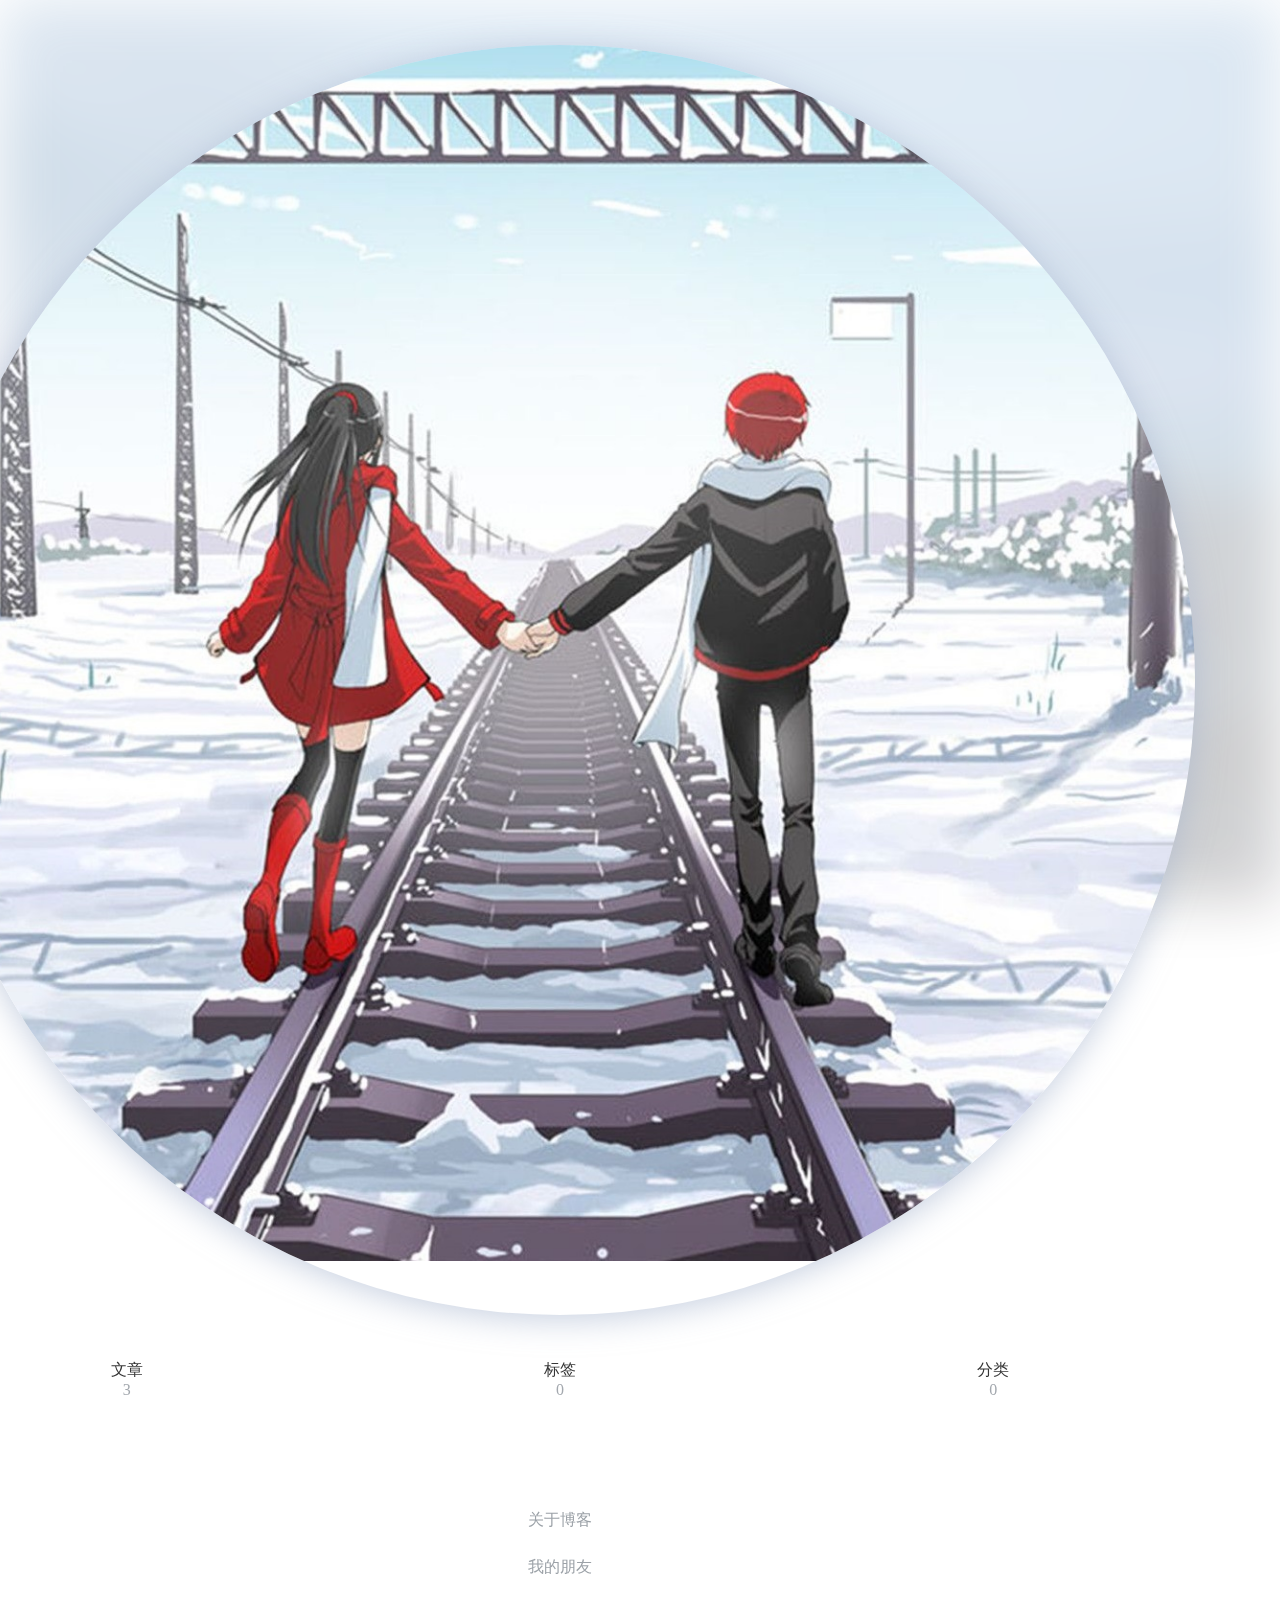
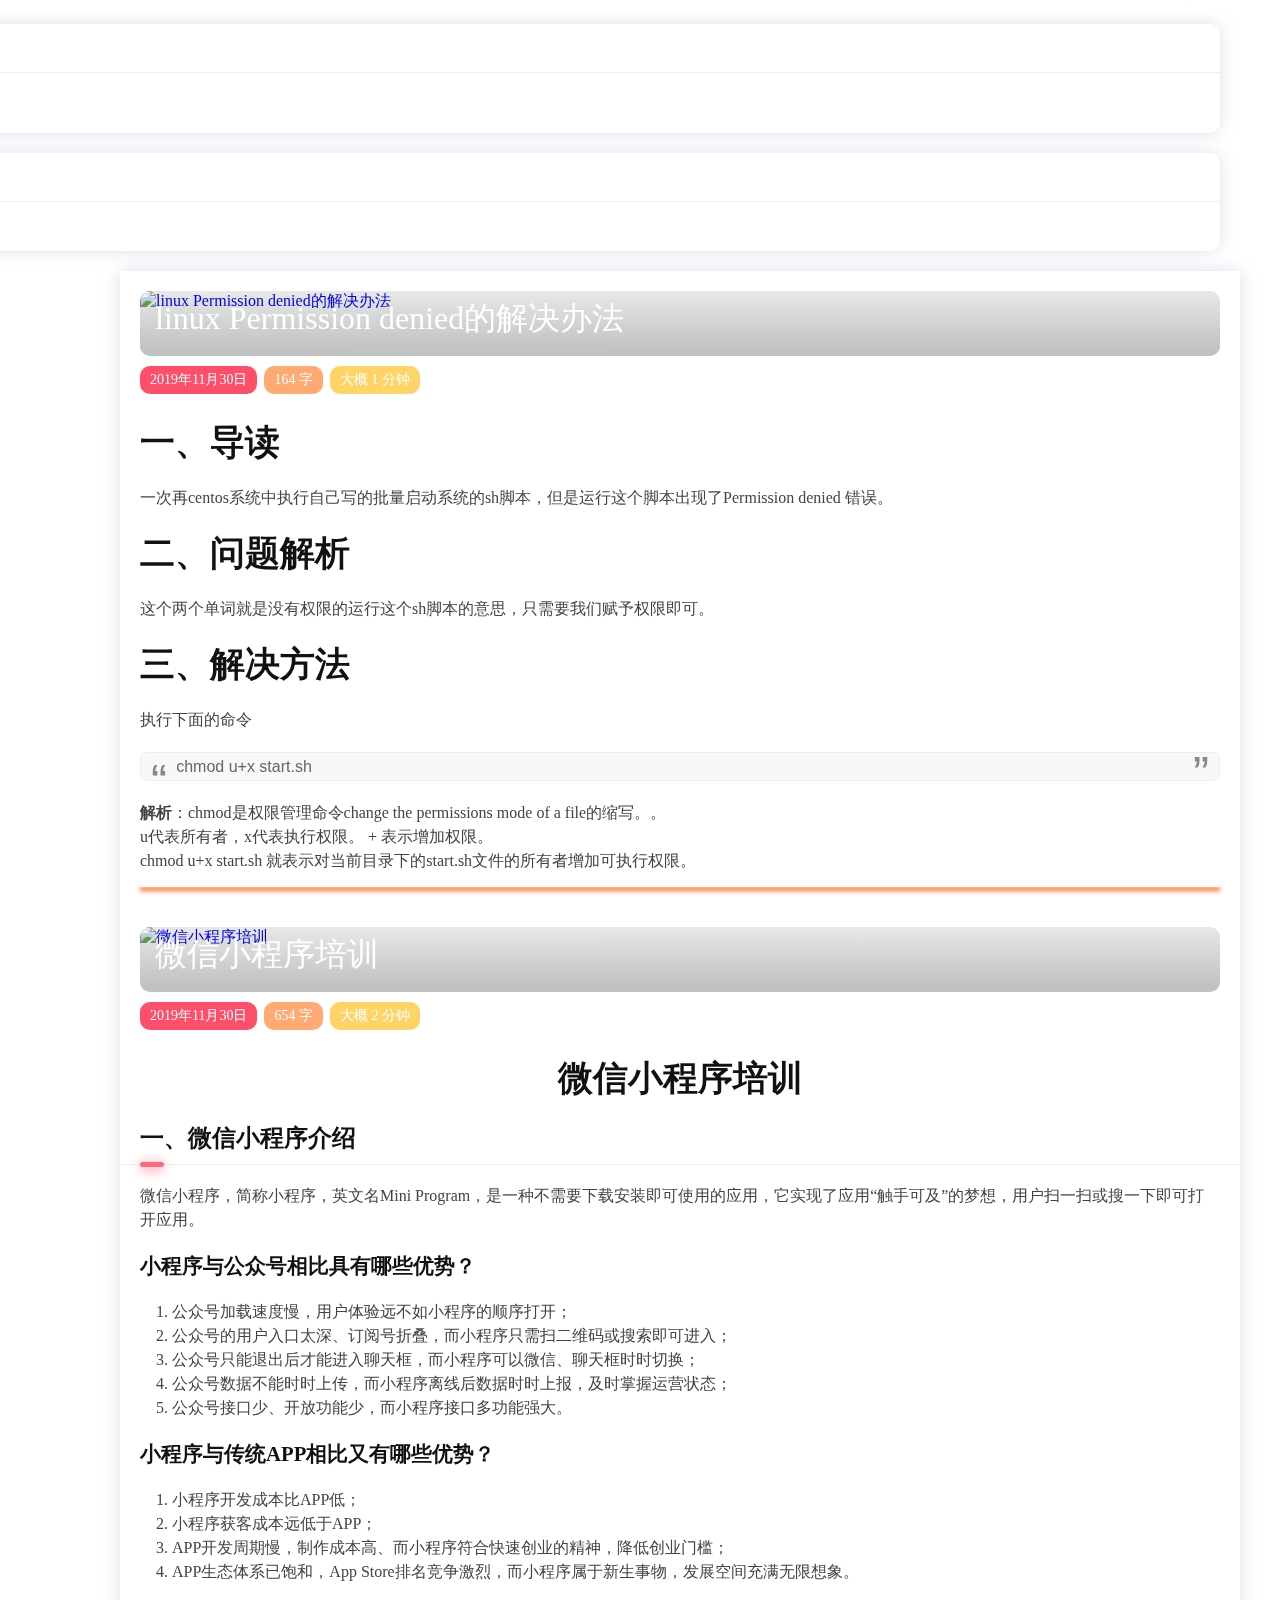
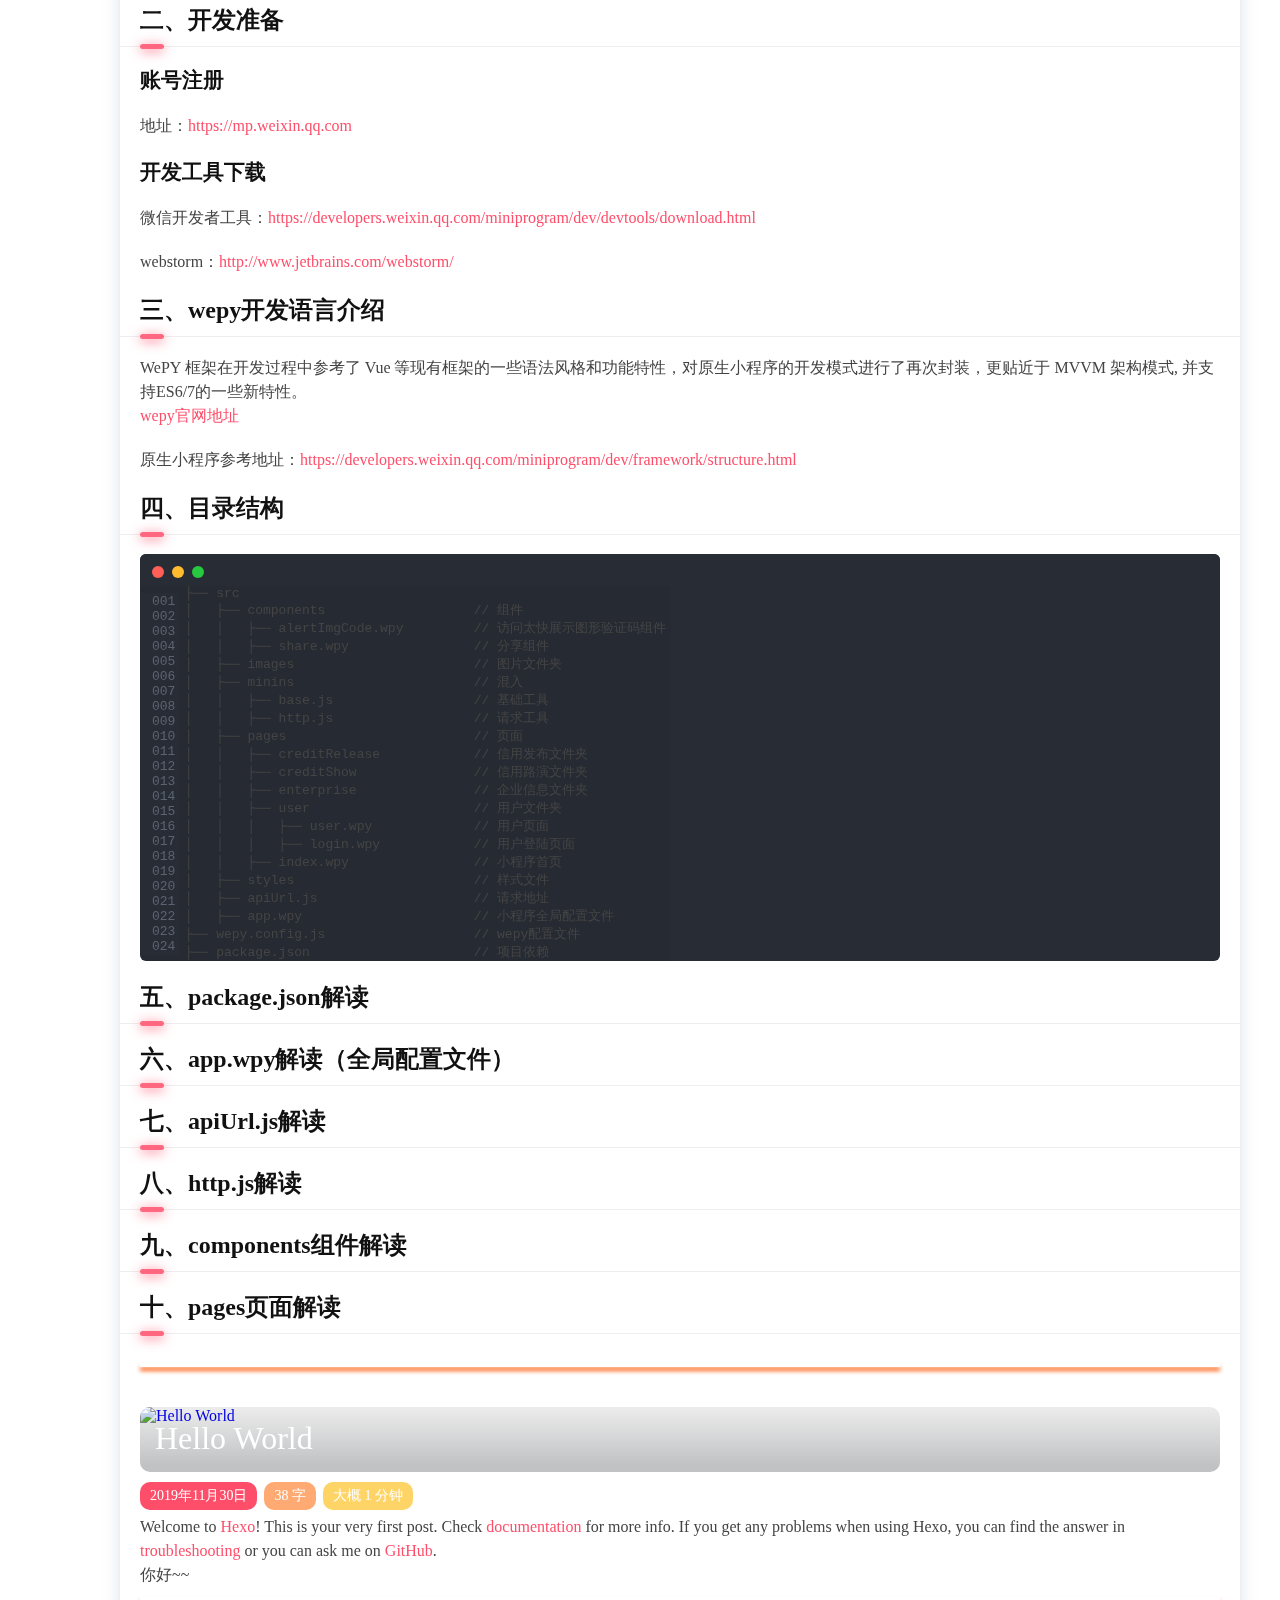
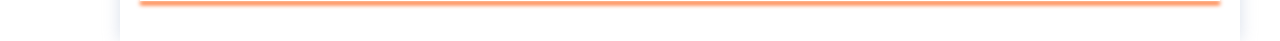
==== index.html @ ffbb91be "Site updated: 2019-11-30 23:07:39" ====
<!DOCTYPE html>
<html>

<head>
  
  <title>fds的博客~~</title>
  <meta charset="UTF-8">
  <meta name="description" content="">
  <meta name="viewport" content="width=device-width, initial-scale=1, maximum-scale=1">
  
  

    <!-- Site Verification -->
    <meta name="baidu-site-verification" content="sCTYaRmzzi" />


  <link rel="shortcut icon" href="/images/logo.png" type="image/png" />
  <meta property="og:type" content="website">
<meta property="og:title" content="fds的博客~~">
<meta property="og:url" content="https:&#x2F;&#x2F;fds520.gitee.io&#x2F;index.html">
<meta property="og:site_name" content="fds的博客~~">
<meta property="og:locale" content="zh-CN">
<meta name="twitter:card" content="summary">
  <link rel="stylesheet" href="https://cdn.jsdelivr.net/npm/mdui@0.4.3/dist/css/mdui.min.css">
  <link rel="stylesheet" href="https://cdn.jsdelivr.net/npm/highlight.js@9.15.8/styles/atom-one-dark.css">
   
    <link rel="stylesheet" href="https://cdn.jsdelivr.net/gh/fancyapps/fancybox@3.5.7/dist/jquery.fancybox.min.css" />
  
  
  <link rel="stylesheet" href="//at.alicdn.com/t/font_1038733_0xvrvpg9c0r.css">
  <link rel="stylesheet" href="/css/style.css?v=1575126457027">
</head>

<body class="mdui-drawer-body-left">
  
  <div id="nexmoe-background">
    <div class="nexmoe-bg" style="background-image: url(/images/demo.jpg)"></div>
    <div class="mdui-appbar mdui-shadow-0">
      <div class="mdui-toolbar">
        <a mdui-drawer="{target: '#drawer', swipe: true}" title="menu" class="mdui-btn mdui-btn-icon"><i class="mdui-icon material-icons">menu</i></a>
        <div class="mdui-toolbar-spacer"></div>
        <!--<a href="javascript:;" target="_blank" rel="noopener" class="mdui-btn mdui-btn-icon"><i class="mdui-icon material-icons">search</i></a>-->
        <a href="/" title="fds的博客~~" class="mdui-btn mdui-btn-icon"><img src="/images/avatar.jpg"></a>
       </div>
    </div>
  </div>
  <div id="nexmoe-header">
      <div class="nexmoe-drawer mdui-drawer" id="drawer">
    <div class="nexmoe-avatar mdui-ripple">
        <a href="/" title="fds的博客~~">
            <img src="/images/avatar.jpg" alt="fds的博客~~">
        </a>
    </div>
    <div class="nexmoe-count">
        <div><span>文章</span>3</div>
        <div><span>标签</span>0</div>
        <div><span>分类</span>0</div>
    </div>
    <ul class="nexmoe-list mdui-list" mdui-collapse="{accordion: true}">
        
        <a class="nexmoe-list-item mdui-list-item mdui-ripple" href="/" title="回到首页">
            <i class="mdui-list-item-icon nexmoefont icon-home"></i>
            <div class="mdui-list-item-content">
                回到首页
            </div>
        </a>
        
        <a class="nexmoe-list-item mdui-list-item mdui-ripple" href="/about.html" title="关于博客">
            <i class="mdui-list-item-icon nexmoefont icon-info-circle"></i>
            <div class="mdui-list-item-content">
                关于博客
            </div>
        </a>
        
        <a class="nexmoe-list-item mdui-list-item mdui-ripple" href="/PY.html" title="我的朋友">
            <i class="mdui-list-item-icon nexmoefont icon-unorderedlist"></i>
            <div class="mdui-list-item-content">
                我的朋友
            </div>
        </a>
        
    </ul>
    <aside id="nexmoe-sidebar">
  
  <div class="nexmoe-widget-wrap">
    <h3 class="nexmoe-widget-title">社交按钮</h3>
    <div class="nexmoe-widget nexmoe-social">
        <a class="mdui-ripple" href="https://space.bilibili.com/20238211" target="_blank" mdui-tooltip="{content: '哔哩哔哩'}" style="color: rgb(231, 106, 141);background-color: rgba(231, 106, 141, .15);">
            <i class="nexmoefont icon-bilibili"></i>
        </a><a class="mdui-ripple" href="https://github.com/fds520/" target="_blank" mdui-tooltip="{content: 'GitHub'}" style="color: rgb(25, 23, 23);background-color: rgba(25, 23, 23, .15);">
            <i class="nexmoefont icon-github"></i>
        </a>
    </div>
</div>
  
  

  
  
  
  
  <div class="nexmoe-widget-wrap">
    <h3 class="nexmoe-widget-title">文章归档</h3>
    <div class="nexmoe-widget">
      <ul class="archive-list"><li class="archive-list-item"><a class="archive-list-link" href="/archives/2019/11/">十一月 2019</a></li></ul>
    </div>
  </div>


  
</aside>
    <!--<div class="nexmoe-copyright">
        &copy; 2019 fds的博客~~
        Powered by <a href="http://hexo.io/" target="_blank">Hexo</a>
        & <a href="https://nexmoe.com/hexo-theme-nexmoe.html" target="_blank">Nexmoe</a>
    </div>-->
</div><!-- .nexmoe-drawer -->

  </div>
  <div id="nexmoe-content">
    <div class="nexmoe-primary">
        <section class="nexmoe-posts" id="brand-waterfall">
    
    <div class="nexmoe-post">
        <a href="/linux%20Permission%20denied%E7%9A%84%E8%A7%A3%E5%86%B3%E5%8A%9E%E6%B3%95/">
            <div class="nexmoe-post-cover mdui-ripple">
                
                    <img src="/images/demo.jpg" alt="linux Permission denied的解决办法">
                
                <h1>linux Permission denied的解决办法</h1>
            </div>
        </a>
        <div class="nexmoe-post-meta">
            <a><i class="nexmoefont icon-calendar-fill"></i>2019年11月30日</a>
            <a><i class="nexmoefont icon-areachart"></i>164 字</a>
            <a><i class="nexmoefont icon-time-circle-fill"></i>大概 1 分钟</a>
            
            
        </div>
        <article>
            
            <h1 id="一、导读"><a href="#一、导读" class="headerlink" title="一、导读"></a>一、导读</h1><p>一次再centos系统中执行自己写的批量启动系统的sh脚本，但是运行这个脚本出现了Permission denied 错误。</p>
<h1 id="二、问题解析"><a href="#二、问题解析" class="headerlink" title="二、问题解析"></a>二、问题解析</h1><p>这个两个单词就是没有权限的运行这个sh脚本的意思，只需要我们赋予权限即可。</p>
<h1 id="三、解决方法"><a href="#三、解决方法" class="headerlink" title="三、解决方法"></a>三、解决方法</h1><p>执行下面的命令</p>
<blockquote>
<p>chmod u+x start.sh</p>
</blockquote>
<p><strong>解析</strong>：chmod是权限管理命令change the permissions mode of a file的缩写。。<br>u代表所有者，x代表执行权限。 + 表示增加权限。<br>chmod u+x start.sh 就表示对当前目录下的start.sh文件的所有者增加可执行权限。</p>

            
        </article>
        <div class="footerDiv"></div>
    </div>
    
    <div class="nexmoe-post">
        <a href="/%E5%BE%AE%E4%BF%A1%E5%B0%8F%E7%A8%8B%E5%BA%8F%E5%9F%B9%E8%AE%AD/">
            <div class="nexmoe-post-cover mdui-ripple">
                
                    <img src="/images/demo.jpg" alt="微信小程序培训">
                
                <h1>微信小程序培训</h1>
            </div>
        </a>
        <div class="nexmoe-post-meta">
            <a><i class="nexmoefont icon-calendar-fill"></i>2019年11月30日</a>
            <a><i class="nexmoefont icon-areachart"></i>654 字</a>
            <a><i class="nexmoefont icon-time-circle-fill"></i>大概 2 分钟</a>
            
            
        </div>
        <article>
            
            <h1 id="微信小程序培训"><a href="#微信小程序培训" class="headerlink" title="微信小程序培训"></a><center>微信小程序培训</center></h1><h2 id="一、微信小程序介绍"><a href="#一、微信小程序介绍" class="headerlink" title="一、微信小程序介绍"></a>一、微信小程序介绍</h2><p>微信小程序，简称小程序，英文名Mini Program，是一种不需要下载安装即可使用的应用，它实现了应用“触手可及”的梦想，用户扫一扫或搜一下即可打开应用。</p>
<h3 id="小程序与公众号相比具有哪些优势？"><a href="#小程序与公众号相比具有哪些优势？" class="headerlink" title="小程序与公众号相比具有哪些优势？"></a>小程序与公众号相比具有哪些优势？</h3><ol>
<li>公众号加载速度慢，用户体验远不如小程序的顺序打开；</li>
<li>公众号的用户入口太深、订阅号折叠，而小程序只需扫二维码或搜索即可进入；</li>
<li>公众号只能退出后才能进入聊天框，而小程序可以微信、聊天框时时切换；</li>
<li>公众号数据不能时时上传，而小程序离线后数据时时上报，及时掌握运营状态；</li>
<li>公众号接口少、开放功能少，而小程序接口多功能强大。</li>
</ol>
<h3 id="小程序与传统APP相比又有哪些优势？"><a href="#小程序与传统APP相比又有哪些优势？" class="headerlink" title="小程序与传统APP相比又有哪些优势？"></a>小程序与传统APP相比又有哪些优势？</h3><ol>
<li>小程序开发成本比APP低；</li>
<li>小程序获客成本远低于APP；</li>
<li>APP开发周期慢，制作成本高、而小程序符合快速创业的精神，降低创业门槛；</li>
<li>APP生态体系已饱和，App Store排名竞争激烈，而小程序属于新生事物，发展空间充满无限想象。</li>
</ol>
<h2 id="二、开发准备"><a href="#二、开发准备" class="headerlink" title="二、开发准备"></a>二、开发准备</h2><h3 id="账号注册"><a href="#账号注册" class="headerlink" title="账号注册"></a>账号注册</h3><p>地址：<a href="https://mp.weixin.qq.com" target="_blank" rel="noopener">https://mp.weixin.qq.com</a></p>
<h3 id="开发工具下载"><a href="#开发工具下载" class="headerlink" title="开发工具下载"></a>开发工具下载</h3><p>微信开发者工具：<a href="https://developers.weixin.qq.com/miniprogram/dev/devtools/download.html" target="_blank" rel="noopener">https://developers.weixin.qq.com/miniprogram/dev/devtools/download.html</a></p>
<p>webstorm：<a href="http://www.jetbrains.com/webstorm/" target="_blank" rel="noopener">http://www.jetbrains.com/webstorm/</a></p>
<h2 id="三、wepy开发语言介绍"><a href="#三、wepy开发语言介绍" class="headerlink" title="三、wepy开发语言介绍"></a>三、wepy开发语言介绍</h2><p>WePY 框架在开发过程中参考了 Vue 等现有框架的一些语法风格和功能特性，对原生小程序的开发模式进行了再次封装，更贴近于 MVVM 架构模式, 并支持ES6/7的一些新特性。<br><a href="https://wepyjs.github.io/wepy-docs/" target="_blank" rel="noopener">wepy官网地址</a></p>
<p>原生小程序参考地址：<a href="https://developers.weixin.qq.com/miniprogram/dev/framework/structure.html" target="_blank" rel="noopener">https://developers.weixin.qq.com/miniprogram/dev/framework/structure.html</a></p>
<h2 id="四、目录结构"><a href="#四、目录结构" class="headerlink" title="四、目录结构"></a>四、目录结构</h2><pre><code>├── src
│   ├── components                   // 组件
│   │   ├── alertImgCode.wpy         // 访问太快展示图形验证码组件
│   │   ├── share.wpy                // 分享组件
│   ├── images                       // 图片文件夹
│   ├── minins                       // 混入
│   │   ├── base.js                  // 基础工具
│   │   ├── http.js                  // 请求工具
│   ├── pages                        // 页面
│   │   ├── creditRelease            // 信用发布文件夹
│   │   ├── creditShow               // 信用路演文件夹
│   │   ├── enterprise               // 企业信息文件夹
│   │   ├── user                     // 用户文件夹
│   │   │   ├── user.wpy             // 用户页面
│   │   │   ├── login.wpy            // 用户登陆页面 
│   │   ├── index.wpy                // 小程序首页
│   ├── styles                       // 样式文件
│   ├── apiUrl.js                    // 请求地址
│   ├── app.wpy                      // 小程序全局配置文件
├── wepy.config.js                   // wepy配置文件
├── package.json                     // 项目依赖</code></pre><h2 id="五、package-json解读"><a href="#五、package-json解读" class="headerlink" title="五、package.json解读"></a>五、package.json解读</h2><h2 id="六、app-wpy解读（全局配置文件）"><a href="#六、app-wpy解读（全局配置文件）" class="headerlink" title="六、app.wpy解读（全局配置文件）"></a>六、app.wpy解读（全局配置文件）</h2><h2 id="七、apiUrl-js解读"><a href="#七、apiUrl-js解读" class="headerlink" title="七、apiUrl.js解读"></a>七、apiUrl.js解读</h2><h2 id="八、http-js解读"><a href="#八、http-js解读" class="headerlink" title="八、http.js解读"></a>八、http.js解读</h2><h2 id="九、components组件解读"><a href="#九、components组件解读" class="headerlink" title="九、components组件解读"></a>九、components组件解读</h2><h2 id="十、pages页面解读"><a href="#十、pages页面解读" class="headerlink" title="十、pages页面解读"></a>十、pages页面解读</h2>
            
        </article>
        <div class="footerDiv"></div>
    </div>
    
    <div class="nexmoe-post">
        <a href="/hello-world/">
            <div class="nexmoe-post-cover mdui-ripple">
                
                    <img src="/images/demo.jpg" alt="Hello World">
                
                <h1>Hello World</h1>
            </div>
        </a>
        <div class="nexmoe-post-meta">
            <a><i class="nexmoefont icon-calendar-fill"></i>2019年11月30日</a>
            <a><i class="nexmoefont icon-areachart"></i>38 字</a>
            <a><i class="nexmoefont icon-time-circle-fill"></i>大概 1 分钟</a>
            
            
        </div>
        <article>
            
            <p>Welcome to <a href="https://hexo.io/" target="_blank" rel="noopener">Hexo</a>! This is your very first post. Check <a href="https://hexo.io/docs/" target="_blank" rel="noopener">documentation</a> for more info. If you get any problems when using Hexo, you can find the answer in <a href="https://hexo.io/docs/troubleshooting.html" target="_blank" rel="noopener">troubleshooting</a> or you can ask me on <a href="https://github.com/hexojs/hexo/issues" target="_blank" rel="noopener">GitHub</a>.<br>你好~~</p>

            
        </article>
        <div class="footerDiv"></div>
    </div>
    
</section>


    </div>
  </div>
  <script src="https://cdn.jsdelivr.net/npm/mdui@0.4.3/dist/js/mdui.min.js"></script>
<script src="https://cdn.jsdelivr.net/npm/jquery@3.4.1/dist/jquery.min.js"></script>
 
    <script src="https://cdn.jsdelivr.net/gh/fancyapps/fancybox@3.5.7/dist/jquery.fancybox.min.js"></script>


 
    <script src="https://cdn.jsdelivr.net/npm/smoothscroll-for-websites@1.4.9/SmoothScroll.min.js"></script>


<script src="https://cdn.jsdelivr.net/gh/highlightjs/cdn-release@9.15.8/build/highlight.min.js"></script>
<script>hljs.initHighlightingOnLoad();</script>

<script src="/js/app.js?v=1575126457028"></script>
<script src="https://cdn.jsdelivr.net/npm/lazysizes@5.1.0/lazysizes.min.js"></script>


    <script type="text/javascript" src="https://cdn.jsdelivr.net/gh/xtaodada/xtaodada.github.io@0.0.2/copy.js"></script>

  





</body>

</html>
---- css/style.css ----
*,
*::after,
*::before {
  box-sizing: border-box;
}
a {
  text-decoration: none;
}
body {
  max-width: 1200px;
  margin: auto !important;
}
#nexmoe-background .nexmoe-bg {
  opacity: 0.2;
  background-size: cover;
  filter: blur(30px);
  height: 100vh;
  width: 100%;
  position: fixed;
  top: 0;
  left: 0;
  z-index: -1;
}
#nexmoe-background .mdui-appbar {
  padding: 10px;
  display: none;
}
#nexmoe-background .mdui-appbar img {
  width: 100%;
}
@media screen and (max-width: 1023px) {
  .nexmoe-bg {
    position: relative;
  }
  .mdui-appbar {
    display: block !important;
  }
}
#nexmoe-header {
  margin-left: -240px;
}
#nexmoe-header .mdui-drawer {
  left: unset;
  scrollbar-width: none;
}
#nexmoe-header .mdui-drawer::-webkit-scrollbar {
  display: none;
}
#nexmoe-header .nexmoe-avatar,
#nexmoe-header .nexmoe-avatar img {
  width: 100%;
  font-size: 0 0;
}
#nexmoe-header .nexmoe-avatar {
  margin: 45px;
  z-index: 4;
  position: relative;
  font-size: 0;
  width: calc(100% - 90px);
  overflow: hidden;
  border-radius: 100%;
  box-shadow: 0 0.3rem 2rem rgba(161,177,204,0.6);
}
#nexmoe-header .nexmoe-avatar a {
  padding-bottom: 100%;
  display: block;
  height: 0;
}
#nexmoe-header .nexmoe-count {
  padding: 0 30px;
  margin-bottom: 30px;
  display: -webkit-box;
  display: -ms-flexbox;
  display: flex;
}
#nexmoe-header .nexmoe-count div {
  -webkit-box-flex: 1;
  -ms-flex: 1;
  flex: 1;
  text-align: center;
  color: #a3a8ae;
}
#nexmoe-header .nexmoe-count div span {
  color: #363636;
  display: block;
}
#nexmoe-header .nexmoe-social {
  padding: 5px;
}
#nexmoe-header .nexmoe-social a {
  width: 36px;
  height: 36px;
  line-height: 36px;
  margin: 5px;
  border-radius: 100%;
  display: inline-block;
  text-align: center;
  color: #606266;
}
#nexmoe-header .nexmoe-list {
  padding: 8px 20px;
}
#nexmoe-header .nexmoe-list .nexmoe-list-item {
  padding: 0 36px;
  color: #9ca2a8;
  transition: all 0.35s;
  border-radius: 10px;
  margin-bottom: 10px;
  text-align: center;
}
#nexmoe-header .nexmoe-list .nexmoe-list-item.active,
#nexmoe-header .nexmoe-list .nexmoe-list-item.active i {
  color: #fff;
}
#nexmoe-header .nexmoe-list .nexmoe-list-item.active {
  opacity: 0.9;
  background: #ff4e6a;
  box-shadow: 0 2px 12px #ff4e6a;
}
#nexmoe-header .nexmoe-list .nexmoe-list-item i {
  font-size: 22px;
  color: #9ca2a8;
}
#nexmoe-header .nexmoe-list .nexmoe-list-item .mdui-list-item-content {
  margin-left: 0px;
  transition: all 0.35s;
}
#nexmoe-header .nexmoe-widget-wrap {
  box-shadow: 0 0 1rem rgba(161,177,204,0.4);
  background-color: #fff;
  margin: 20px;
  border-radius: 10px;
  overflow: hidden;
  white-space: normal;
}
#nexmoe-header .nexmoe-widget-wrap .nexmoe-widget-title {
  font-size: 1.2em;
  font-weight: normal;
  padding: 12px 10px 10px;
  border-bottom: 1px solid #eee;
  margin: 0;
}
#nexmoe-header .nexmoe-widget-wrap .nexmoe-widget ul {
  list-style-type: none;
  padding: 0;
  margin: 0;
}
#nexmoe-header .nexmoe-widget-wrap .nexmoe-widget ul li {
  overflow: hidden;
  text-overflow: ellipsis;
  white-space: nowrap;
  border-bottom: 1px solid #eee;
  position: relative;
}
#nexmoe-header .nexmoe-widget-wrap .nexmoe-widget ul li a {
  padding: 14px 10px;
  display: block;
  color: #606266;
}
#nexmoe-header .nexmoe-widget-wrap .nexmoe-widget ul li:last-child {
  border-bottom: none;
}
#nexmoe-header .nexmoe-widget-wrap .nexmoe-widget .category-list-count {
  background-color: rgba(255,78,106,0.8);
  display: inline-block;
  width: 26px;
  height: 26px;
  line-height: 26px;
  text-align: center;
  border-radius: 100%;
  color: #fff;
  position: absolute;
  right: 10px;
  top: 10px;
}
#nexmoe-header .nexmoe-widget-wrap .tagcloud {
  padding: 10px;
  padding-bottom: 5px;
}
#nexmoe-header .nexmoe-widget-wrap .tagcloud a {
  border-radius: 10px;
  padding: 5px 10px;
  color: #fff;
  font-size: 12px !important;
  display: inline-block;
  margin-bottom: 5px;
}
#nexmoe-header .nexmoe-widget-wrap .tagcloud a:before {
  content: "# ";
}
#nexmoe-header .nexmoe-widget-wrap .tagcloud a:nth-child(7n+1) {
  background-color: rgba(255,78,106,0.15);
  color: rgba(255,78,106,0.8);
}
#nexmoe-header .nexmoe-widget-wrap .tagcloud a:nth-child(7n+2) {
  background-color: rgba(255,170,115,0.15);
  color: #ffaa73;
}
#nexmoe-header .nexmoe-widget-wrap .tagcloud a:nth-child(7n+3) {
  background-color: rgba(254,212,102,0.15);
  color: #fed466;
}
#nexmoe-header .nexmoe-widget-wrap .tagcloud a:nth-child(7n+4) {
  background-color: rgba(60,220,130,0.15);
  color: #3cdc82;
}
#nexmoe-header .nexmoe-widget-wrap .tagcloud a:nth-child(7n+5) {
  background-color: rgba(100,220,240,0.15);
  color: #64dcf0;
}
#nexmoe-header .nexmoe-widget-wrap .tagcloud a:nth-child(7n+6) {
  background-color: rgba(100,185,255,0.15);
  color: #64b9ff;
}
#nexmoe-header .nexmoe-widget-wrap .tagcloud a:nth-child(7n+7) {
  background-color: rgba(180,180,255,0.15);
  color: #b4b4ff;
}
#nexmoe-header .nexmoe-copyright {
  padding: 0 30px;
  text-align: right;
  color: #777;
  white-space: normal;
  margin-bottom: 20px;
}
#nexmoe-header .nexmoe-copyright a {
  color: rgba(255,78,106,0.8);
}
@media screen and (max-width: 1024px) {
  #nexmoe-header {
    margin-left: 0;
  }
  #nexmoe-header .mdui-drawer {
    left: 0;
  }
}
#nexmoe-content {
  position: relative;
}
#nexmoe-content .nexmoe-primary {
  box-shadow: 0 0 1rem rgba(161,177,204,0.4);
  background-color: #fff;
  float: left;
  width: 100%;
  padding: 20px;
  position: absolute;
  min-height: 100vh;
}
#nexmoe-content .nexmoe-primary .nexmoe-page-nav {
  list-style: none;
  text-align: center;
  display: inline-block;
  color: #ddd;
  background-color: #f5f6f5;
  border-radius: 10px;
  margin-top: -10px;
}
#nexmoe-content .nexmoe-primary .nexmoe-page-nav .prev {
  margin-left: 8px;
}
#nexmoe-content .nexmoe-primary .nexmoe-page-nav .page-number,
#nexmoe-content .nexmoe-primary .nexmoe-page-nav .extend {
  color: #999;
  border-radius: 10px;
  width: 35px;
  height: 35px;
  line-height: 35px;
  margin-right: 8px;
  float: left;
}
#nexmoe-content .nexmoe-primary .nexmoe-page-nav .current {
  color: #fff;
  background: #ff4e6a;
  opacity: 0.9;
  box-shadow: 0 2px 12px #ff4e6a;
}
#nexmoe-content .nexmoe-posts {
  position: relative;
}
#nexmoe-content .nexmoe-posts .nexmoe-post {
  width: 100%;
  margin-bottom: 40px;
}
#nexmoe-content .nexmoe-posts .nexmoe-post article {
/*box-shadow:0 2px 3px -1px red;*/
  padding: 10px 0;
}
#nexmoe-content .nexmoe-posts .nexmoe-post .footerDiv {
  box-shadow: 0 4px 4px 0px #fd681f;
  height: 4px;
  width: 100%;
}
#nexmoe-content .nexmoe-posts .nexmoe-post article p:first-child {
  margin-top: 0;
}
#nexmoe-content .nexmoe-posts .nexmoe-post article p:last-child {
  margin-bottom: 0;
}
#nexmoe-content .nexmoe-posts .nexmoe-post:last-child {
  margin-bottom: 20px;
}
#nexmoe-content .nexmoe-post .nexmoe-post-cover {
  width: 100%;
  position: relative;
  overflow: hidden;
  border-radius: 10px;
  margin-bottom: 10px;
  max-height: 500px;
  min-height: 65px;
  background-color: #eee;
}
#nexmoe-content .nexmoe-post .nexmoe-post-cover img {
  width: 100%;
  display: block;
}
#nexmoe-content .nexmoe-post .nexmoe-post-cover h1 {
  position: absolute;
  bottom: 0;
  padding: 15px;
  color: #fff;
  font-size: 2em;
  width: 100%;
  box-sizing: border-box;
  text-transform: none;
  z-index: 1;
  margin: 0;
  font-weight: normal;
}
#nexmoe-content .nexmoe-post .nexmoe-post-cover h1:after {
  background-image: -webkit-linear-gradient(to top, rgba(10,17,25,0.2) 10%, rgba(10,17,25,0) 100%);
  background-image: linear-gradient(to top, rgba(10,17,25,0.2) 10%, rgba(10,17,25,0) 100%);
  -moz-pointer-events: none;
  -webkit-pointer-events: none;
  -ms-pointer-events: none;
  pointer-events: none;
  background-size: cover;
  content: '';
  display: block;
  height: 100%;
  left: 0;
  position: absolute;
  bottom: 0;
  width: 100%;
  z-index: -1;
}
#nexmoe-content .nexmoe-post .nexmoe-post-meta {
  margin-bottom: -10px;
}
#nexmoe-content .nexmoe-post .nexmoe-post-meta a {
  border-radius: 10px;
  padding: 5px 10px;
  color: #fff;
  font-size: 14px;
  display: inline-block;
  margin-bottom: 5px;
  margin-right: 3px;
}
#nexmoe-content .nexmoe-post .nexmoe-post-meta a .nexmoefont {
  font-size: 14px;
}
#nexmoe-content .nexmoe-post .nexmoe-post-meta a:before,
#nexmoe-content .nexmoe-post .nexmoe-post-meta i:before {
  margin-right: 5px;
}
#nexmoe-content .nexmoe-post .nexmoe-post-meta a:nth-child(7n+1) {
  background-color: #ff4e6a;
}
#nexmoe-content .nexmoe-post .nexmoe-post-meta a:nth-child(7n+2) {
  background-color: #ffaa73;
}
#nexmoe-content .nexmoe-post .nexmoe-post-meta a:nth-child(7n+3) {
  background-color: #fed466;
}
#nexmoe-content .nexmoe-post .nexmoe-post-meta a:nth-child(7n+4) {
  background-color: #3cdc82;
}
#nexmoe-content .nexmoe-post .nexmoe-post-meta a:nth-child(7n+5) {
  background-color: #64dcf0;
}
#nexmoe-content .nexmoe-post .nexmoe-post-meta a:nth-child(7n+6) {
  background-color: #64b9ff;
}
#nexmoe-content .nexmoe-post .nexmoe-post-meta a:nth-child(7n+7) {
  background-color: #b4b4ff;
}
#nexmoe-content .nexmoe-post .nexmoe-post-copyright {
  margin-bottom: 20px;
  border-radius: 6px;
  padding: 20px;
  color: #666;
  background-color: #f8f8f8;
  border-left: 2px solid #eee;
  line-height: 1.5em;
  position: relative;
}
#nexmoe-content .nexmoe-post .nexmoe-post-copyright i {
  position: absolute;
  top: -10px;
  left: 13px;
  font-size: 20px;
  background: #f8f8f8;
  color: #666;
  border-radius: 100%;
  text-align: center;
  line-height: 24px;
  padding: 2px;
  height: 30px;
  width: 30px;
  border: 1px solid #eee;
}
#nexmoe-content .nexmoe-post .nexmoe-post-copyright a {
  color: #ff4e6a;
}
#nexmoe-content .nexmoe-comment {
  background-color: #f5f6f5;
  padding: 20px;
  margin: -20px;
  margin-top: 0;
}
#nexmoe-content::after {
  clear: both;
  display: table;
  content: ' ';
}
@media screen and (max-width: 1024px) {
  #nexmoe-content .nexmoe-primary {
    width: 100%;
    position: relative;
    min-height: 100vh;
  }
  #nexmoe-content .nexmoe-secondary {
    display: none;
  }
}
@media screen and (min-width: 1024px) {
  body {
    padding-left: 80px;
  }
  #nexmoe-header .mdui-drawer-close {
    -webkit-transform: translateX(-160px);
    transform: translateX(-160px);
  }
  #nexmoe-header .mdui-drawer-close .nexmoe-avatar {
    padding: 16px;
    width: 80px;
    margin-left: 160px;
    margin-top: 8px;
  }
  #nexmoe-header .mdui-drawer-close .nexmoe-count {
    padding: 16px;
    width: 80px;
    margin-left: 160px;
    display: block;
  }
  #nexmoe-header .mdui-drawer-close .nexmoe-count div {
    display: block;
    margin-bottom: 10px;
  }
  #nexmoe-header .mdui-drawer-close .nexmoe-count div:last-child {
    margin-bottom: 0;
  }
  #nexmoe-header .mdui-drawer-close .mdui-list {
    margin-left: 160px;
  }
  #nexmoe-header .mdui-drawer-close .nexmoe-list-item {
    padding: 0 17px;
    color: #9ca2a8;
  }
  #nexmoe-header .mdui-drawer-close .mdui-list-item-icon~.mdui-list-item-content {
    margin-left: 32px;
  }
  #nexmoe-header .mdui-drawer-close .nexmoe-list {
    padding: 8px 10px;
  }
}
article {
  color: #444;
  font-family: microsoft yahei;
}
article p {
  line-height: 24px;
}
article code {
  background-color: rgba(27,31,35,0.05);
  border-radius: 6px;
  font-size: 85%;
  padding: 0.2em 0.4em;
  border: 1px solid #d7dae2;
}
article code::-webkit-scrollbar {
  width: 10px;
  height: 10px;
}
article code::-webkit-scrollbar-thumb {
  border-radius: 6px;
  background-color: #888;
}
article pre {
  border-radius: 6px;
  overflow: hidden;
  -webkit-box-sizing: border-box;
  box-sizing: border-box;
  margin: 20px 0;
  position: relative;
  background: #282c34;
}
article pre::before {
  content: "";
  background: #282c34;
  height: 32px;
  margin-bottom: 0;
  display: block;
}
article pre::after {
  content: " ";
  position: absolute;
  border-radius: 50%;
  background: #ff5f56;
  width: 12px;
  height: 12px;
  top: 0;
  left: 12px;
  margin-top: 12px;
  -webkit-box-shadow: 20px 0 #ffbd2e, 40px 0 #27c93f;
  box-shadow: 20px 0 #ffbd2e, 40px 0 #27c93f;
}
article pre code {
  position: relative;
  padding: 0 5px;
  display: inline-block;
  padding-left: 45px !important;
  border: none;
  border-radius: 0;
  font-size: 100%;
}
article pre code::after {
  content: '001 \A 002 \A 003 \A 004 \A 005 \A 006 \A 007 \A 008 \A 009 \A 010 \A 011 \A 012 \A 013 \A 014 \A 015 \A 016 \A 017 \A 018 \A 019 \A 020 \A 021 \A 022 \A 023 \A 024 \A 025 \A 026 \A 027 \A 028 \A 029 \A 030 \A 031 \A 032 \A 033 \A 034 \A 035 \A 036 \A 037 \A 038 \A 039 \A 040 \A 041 \A 042 \A 043 \A 044 \A 045 \A 046 \A 047 \A 048 \A 049 \A 050 \A 051 \A 052 \A 053 \A 054 \A 055 \A 056 \A 057 \A 058 \A 059 \A 060 \A 061 \A 062 \A 063 \A 064 \A 065 \A 066 \A 067 \A 068 \A 069 \A 070 \A 071 \A 072 \A 073 \A 074 \A 075 \A 076 \A 077 \A 078 \A 079 \A 080 \A 081 \A 082 \A 083 \A 084 \A 085 \A 086 \A 087 \A 088 \A 089 \A 090 \A 091 \A 092 \A 093 \A 094 \A 095 \A 096 \A 097 \A 098 \A 099 \A 100 \A 101 \A 102 \A 103 \A 104 \A 105 \A 106 \A 107 \A 108 \A 109 \A 110 \A 111 \A 112 \A 113 \A 114 \A 115 \A 116 \A 117 \A 118 \A 119 \A 120 \A 121 \A 122 \A 123 \A 124 \A 125 \A 126 \A 127 \A 128 \A 129 \A 130 \A 131 \A 132 \A 133 \A 134 \A 135 \A 136 \A 137 \A 138 \A 139 \A 140 \A 141 \A 142 \A 143 \A 144 \A 145 \A 146 \A 147 \A 148 \A 149 \A 150 \A 151 \A 152 \A 153 \A 154 \A 155 \A 156 \A 157 \A 158 \A 159 \A 160 \A 161 \A 162 \A 163 \A 164 \A 165 \A 166 \A 167 \A 168 \A 169 \A 170 \A 171 \A 172 \A 173 \A 174 \A 175 \A 176 \A 177 \A 178 \A 179 \A 180 \A 181 \A 182 \A 183 \A 184 \A 185 \A 186 \A 187 \A 188 \A 189 \A 190 \A 191 \A 192 \A 193 \A 194 \A 195 \A 196 \A 197 \A 198 \A 199 \A 200 \A 201 \A 202 \A 203 \A 204 \A 205 \A 206 \A 207 \A 208 \A 209 \A 210 \A 211 \A 212 \A 213 \A 214 \A 215 \A 216 \A 217 \A 218 \A 219 \A 220 \A 221 \A 222 \A 223 \A 224 \A 225 \A 226 \A 227 \A 228 \A 229 \A 230 \A 231 \A 232 \A 233 \A 234 \A 235 \A 236 \A 237 \A 238 \A 239 \A 240 \A 241 \A 242 \A 243 \A 244 \A 245 \A 246 \A 247 \A 248 \A 249 \A 250 \A 251 \A 252 \A 253 \A 254 \A 255 \A 256 \A 257 \A 258 \A 259 \A 260 \A 261 \A 262 \A 263 \A 264 \A 265 \A 266 \A 267 \A 268 \A 269 \A 270 \A 271 \A 272 \A 273 \A 274 \A 275 \A 276 \A 277 \A 278 \A 279 \A 280 \A 281 \A 282 \A 283 \A 284 \A 285 \A 286 \A 287 \A 288 \A 289 \A 290 \A 291 \A 292 \A 293 \A 294 \A 295 \A 296 \A 297 \A 298 \A 299 \A 300 \A 301 \A 302 \A 303 \A 304 \A 305 \A 306 \A 307 \A 308 \A 309 \A 310 \A 311 \A 312 \A 313 \A 314 \A 315 \A 316 \A 317 \A 318 \A 319 \A 320 \A 321 \A 322 \A 323 \A 324 \A 325 \A 326 \A 327 \A 328 \A 329 \A 330 \A 331 \A 332 \A 333 \A 334 \A 335 \A 336 \A 337 \A 338 \A 339 \A 340 \A 341 \A 342 \A 343 \A 344 \A 345 \A 346 \A 347 \A 348 \A 349 \A 350 \A 351 \A 352 \A 353 \A 354 \A 355 \A 356 \A 357 \A 358 \A 359 \A 360 \A 361 \A 362 \A 363 \A 364 \A 365 \A 366 \A 367 \A 368 \A 369 \A 370 \A 371 \A 372 \A 373 \A 374 \A 375 \A 376 \A 377 \A 378 \A 379 \A 380 \A 381 \A 382 \A 383 \A 384 \A 385 \A 386 \A 387 \A 388 \A 389 \A 390 \A 391 \A 392 \A 393 \A 394 \A 395 \A 396 \A 397 \A 398 \A 399 \A 400 \A 401 \A 402 \A 403 \A 404 \A 405 \A 406 \A 407 \A 408 \A 409 \A 410 \A 411 \A 412 \A 413 \A 414 \A 415 \A 416 \A 417 \A 418 \A 419 \A 420 \A 421 \A 422 \A 423 \A 424 \A 425 \A 426 \A 427 \A 428 \A 429 \A 430 \A 431 \A 432 \A 433 \A 434 \A 435 \A 436 \A 437 \A 438 \A 439 \A 440 \A 441 \A 442 \A 443 \A 444 \A 445 \A 446 \A 447 \A 448 \A 449 \A 450 \A 451 \A 452 \A 453 \A 454 \A 455 \A 456 \A 457 \A 458 \A 459 \A 460 \A 461 \A 462 \A 463 \A 464 \A 465 \A 466 \A 467 \A 468 \A 469 \A 470 \A 471 \A 472 \A 473 \A 474 \A 475 \A 476 \A 477 \A 478 \A 479 \A 480 \A 481 \A 482 \A 483 \A 484 \A 485 \A 486 \A 487 \A 488 \A 489 \A 490 \A 491 \A 492 \A 493 \A 494 \A 495 \A 496 \A 497 \A 498 \A 499 \A 500 \A 501 \A 502 \A 503 \A 504 \A 505 \A 506 \A 507 \A 508 \A 509 \A 510 \A 511 \A 512 \A 513 \A 514 \A 515 \A 516 \A 517 \A 518 \A 519 \A 520 \A 521 \A 522 \A 523 \A 524 \A 525 \A 526 \A 527 \A 528 \A 529 \A 530 \A 531 \A 532 \A 533 \A 534 \A 535 \A 536 \A 537 \A 538 \A 539 \A 540 \A 541 \A 542 \A 543 \A 544 \A 545 \A 546 \A 547 \A 548 \A 549 \A 550 \A 551 \A 552 \A 553 \A 554 \A 555 \A 556 \A 557 \A 558 \A 559 \A 560 \A 561 \A 562 \A 563 \A 564 \A 565 \A 566 \A 567 \A 568 \A 569 \A 570 \A 571 \A 572 \A 573 \A 574 \A 575 \A 576 \A 577 \A 578 \A 579 \A 580 \A 581 \A 582 \A 583 \A 584 \A 585 \A 586 \A 587 \A 588 \A 589 \A 590 \A 591 \A 592 \A 593 \A 594 \A 595 \A 596 \A 597 \A 598 \A 599 \A 600 \A 601 \A 602 \A 603 \A 604 \A 605 \A 606 \A 607 \A 608 \A 609 \A 610 \A 611 \A 612 \A 613 \A 614 \A 615 \A 616 \A 617 \A 618 \A 619 \A 620 \A 621 \A 622 \A 623 \A 624 \A 625 \A 626 \A 627 \A 628 \A 629 \A 630 \A 631 \A 632 \A 633 \A 634 \A 635 \A 636 \A 637 \A 638 \A 639 \A 640 \A 641 \A 642 \A 643 \A 644 \A 645 \A 646 \A 647 \A 648 \A 649 \A 650 \A 651 \A 652 \A 653 \A 654 \A 655 \A 656 \A 657 \A 658 \A 659 \A 660 \A 661 \A 662 \A 663 \A 664 \A 665 \A 666 \A 667 \A 668 \A 669 \A 670 \A 671 \A 672 \A 673 \A 674 \A 675 \A 676 \A 677 \A 678 \A 679 \A 680 \A 681 \A 682 \A 683 \A 684 \A 685 \A 686 \A 687 \A 688 \A 689 \A 690 \A 691 \A 692 \A 693 \A 694 \A 695 \A 696 \A 697 \A 698 \A 699 \A 700 \A 701 \A 702 \A 703 \A 704 \A 705 \A 706 \A 707 \A 708 \A 709 \A 710 \A 711 \A 712 \A 713 \A 714 \A 715 \A 716 \A 717 \A 718 \A 719 \A 720 \A 721 \A 722 \A 723 \A 724 \A 725 \A 726 \A 727 \A 728 \A 729 \A 730 \A 731 \A 732 \A 733 \A 734 \A 735 \A 736 \A 737 \A 738 \A 739 \A 740 \A 741 \A 742 \A 743 \A 744 \A 745 \A 746 \A 747 \A 748 \A 749 \A 750 \A 751 \A 752 \A 753 \A 754 \A 755 \A 756 \A 757 \A 758 \A 759 \A 760 \A 761 \A 762 \A 763 \A 764 \A 765 \A 766 \A 767 \A 768 \A 769 \A 770 \A 771 \A 772 \A 773 \A 774 \A 775 \A 776 \A 777 \A 778 \A 779 \A 780 \A 781 \A 782 \A 783 \A 784 \A 785 \A 786 \A 787 \A 788 \A 789 \A 790 \A 791 \A 792 \A 793 \A 794 \A 795 \A 796 \A 797 \A 798 \A 799 \A 800 \A 801 \A 802 \A 803 \A 804 \A 805 \A 806 \A 807 \A 808 \A 809 \A 810 \A 811 \A 812 \A 813 \A 814 \A 815 \A 816 \A 817 \A 818 \A 819 \A 820 \A 821 \A 822 \A 823 \A 824 \A 825 \A 826 \A 827 \A 828 \A 829 \A 830 \A 831 \A 832 \A 833 \A 834 \A 835 \A 836 \A 837 \A 838 \A 839 \A 840 \A 841 \A 842 \A 843 \A 844 \A 845 \A 846 \A 847 \A 848 \A 849 \A 850 \A 851 \A 852 \A 853 \A 854 \A 855 \A 856 \A 857 \A 858 \A 859 \A 860 \A 861 \A 862 \A 863 \A 864 \A 865 \A 866 \A 867 \A 868 \A 869 \A 870 \A 871 \A 872 \A 873 \A 874 \A 875 \A 876 \A 877 \A 878 \A 879 \A 880 \A 881 \A 882 \A 883 \A 884 \A 885 \A 886 \A 887 \A 888 \A 889 \A 890 \A 891 \A 892 \A 893 \A 894 \A 895 \A 896 \A 897 \A 898 \A 899 \A 900 \A 901 \A 902 \A 903 \A 904 \A 905 \A 906 \A 907 \A 908 \A 909 \A 910 \A 911 \A 912 \A 913 \A 914 \A 915 \A 916 \A 917 \A 918 \A 919 \A 920 \A 921 \A 922 \A 923 \A 924 \A 925 \A 926 \A 927 \A 928 \A 929 \A 930 \A 931 \A 932 \A 933 \A 934 \A 935 \A 936 \A 937 \A 938 \A 939 \A 940 \A 941 \A 942 \A 943 \A 944 \A 945 \A 946 \A 947 \A 948 \A 949 \A 950 \A 951 \A 952 \A 953 \A 954 \A 955 \A 956 \A 957 \A 958 \A 959 \A 960 \A 961 \A 962 \A 963 \A 964 \A 965 \A 966 \A 967 \A 968 \A 969 \A 970 \A 971 \A 972 \A 973 \A 974 \A 975 \A 976 \A 977 \A 978 \A 979 \A 980 \A 981 \A 982 \A 983 \A 984 \A 985 \A 986 \A 987 \A 988 \A 989 \A 990 \A 991 \A 992 \A 993 \A 994 \A 995 \A 996 \A 997 \A 998 \A 999.';
  color: #5c6370;
  position: absolute;
  top: 0.5em;
  bottom: 0.5em;
  left: 0;
  text-align: left;
  clip: rect(-100px 2em 9999px 0);
  clip: rect(-100px 5ch 9999px 0);
  overflow: hidden;
  padding: 1px 0;
  padding-left: 12px;
  background: #282c34;
}
article a {
  -webkit-transition: all 0.35s;
  transition: all 0.35s;
  color: #ff4e6a;
  text-decoration: none;
  position: relative;
  word-wrap: break-word;
}
article a:hover,
article a:focus {
  color: #ff4e6a;
}
article a::after {
  -webkit-transition: width 0.35s;
  transition: width 0.35s;
  content: "";
  right: 0;
  width: 0;
  bottom: -2px;
  position: absolute;
  border-bottom: 1px solid;
}
article a:hover::after {
  left: 0;
  width: 100%;
}
article p {
  margin: 20px 0;
  position: relative;
}
article p::after {
  content: "";
  clear: both;
  display: block;
}
article del {
  color: #999;
  font-size: 0.9em;
}
article table.nexmoe-album {
  margin: -5px;
  max-width: calc(100% + 10px);
}
article table.nexmoe-album + .nexmoe-album {
  margin-top: 5px;
}
article table.nexmoe-album,
article table.nexmoe-album thead,
article table.nexmoe-album th,
article table.nexmoe-album td {
  border: none;
  box-shadow: none;
}
article table.nexmoe-album * {
  background-color: transparent !important;
}
article table.nexmoe-album th,
article table.nexmoe-album td {
  padding: 5px;
}
article img {
  display: block;
  border-radius: 6px;
  border: 1px solid #eee;
}
article h1,
article h2,
article h3,
article h4,
article h5,
article h6 {
  color: #111;
  margin: 20px 0;
}
article h4,
article h5,
article h6 {
  position: relative;
}
article h4:before,
article h5:before,
article h6:before {
  display: inline-block;
  width: 1em;
  content: '#';
  color: #ff4e6a;
}
article h1 {
  font-size: 2.2em;
}
article h2 {
  font-size: 1.5em;
  position: relative;
  padding-bottom: 10px;
}
article h2:before {
  content: "";
  width: calc(100% + 40px);
  border-bottom: 1px solid #eee;
  position: absolute;
  bottom: -1px;
  left: -20px;
}
article h2:after {
  transition: all 0.35s;
  content: "";
  position: absolute;
  background: rgba(255,78,106,0.85);
  width: 1em;
  height: 5px;
  bottom: -3px;
  left: 0;
  border-radius: 6px;
  box-shadow: 0 2px 12px rgba(255,78,106,0.85);
}
article h2:hover:after {
  width: 2em;
}
article h3 {
  font-size: 1.3em;
}
article h4 {
  font-size: 1.15em;
}
article h5 {
  font-size: 1em;
}
article h6 {
  font-size: 0.9em;
}
article blockquote {
  color: #666;
  margin: 20px 0;
  padding: 0.1em 2.2em;
  background-color: #f8f8f8;
  line-height: 28px;
  position: relative;
  border-radius: 6px;
  border: 1px solid #eee;
  font-family: sf pro sc, sf pro display, sf pro icons, aos icons, pingfang sc, helvetica neue, helvetica, arial, sans-serif;
}
article blockquote:before {
  content: "\201C";
  top: 15px;
  left: 10px;
  position: absolute;
  color: #888;
  font-size: 3em;
}
article blockquote:after {
  content: "\201D";
  bottom: -8px;
  right: 10px;
  position: absolute;
  color: #888;
  font-size: 3em;
}
article hr {
  display: block;
  border: 0;
  border-top: 1px dashed #ccc;
  margin: 20px 0;
  padding: 0;
}
article sub,
article sup {
  font-size: 75%;
  line-height: 0;
  position: relative;
  vertical-align: baseline;
}
article sup {
  top: -0.5em;
}
article sub {
  bottom: -0.25em;
}
article ul,
article ol {
  padding: 0 0 0 2em;
  margin-top: 0;
}
article ul .mdui-checkbox {
  padding-left: 22px;
  height: 18px;
}
article ul .mdui-checkbox-icon {
  top: 4px;
}
article li {
  line-height: 24px;
}
article li p {
  margin: 0 !important;
}
article dd {
  margin: 0 0 0 2em;
}
article table {
  color: #5b6064;
  border-spacing: 0;
  text-align: center;
  border-collapse: collapse;
  -webkit-box-shadow: 0 0 0 1px #eee;
  box-shadow: 0 0 0 1px #eee;
  display: inline-block;
  max-width: 100%;
  overflow: auto;
  white-space: nowrap;
  margin: auto;
  border-radius: 6px;
}
article table::-webkit-scrollbar {
  width: 6px;
  height: 6px;
}
article table::-webkit-scrollbar-thumb {
  background-color: #888;
}
article table thead {
  border-bottom: 1px solid #eee;
  background-color: #f8f8f8;
}
article table thead tr {
  background-color: #f8f8f8;
}
article table th {
  border-right: 1px solid #eee;
  padding: 13px 26px;
  font-weight: 400;
}
article table td {
  border-right: 1px solid #eee;
  padding: 13px 26px;
}
article table th:last-child,
article table td:last-child {
  border: none;
}
article table tr {
  background-color: #fff;
}
article table tr:nth-child(2n) {
  background-color: #f8f8f8;
}
article img,
article canvas,
article iframe,
article video,
article svg,
article select,
article textarea {
  width: auto;
  max-width: 100%;
}
details ul {
  padding-left: 1.7em;
}
summary {
  cursor: pointer;
}
summary i {
  margin-right: 0.3em;
  width: 24px;
}
summary::-webkit-details-marker {
  display: none;
}
summary .remove {
  display: none;
}
details[open] > summary .add {
  display: none;
}
details[open] > summary .remove {
  display: inline-block;
}
article .catui-pic {
  max-height: 400px;
  overflow: hidden;
  display: inline-block;
  border-radius: 6px;
  -webkit-box-shadow: 0 0 0 1px #eee;
  box-shadow: 0 0 0 1px #eee;
}
article .catui-pic-2 p {
  width: calc(50% - 10px);
}
article .catui-pic-3 p {
  width: calc(33.333333333333336% - 13.333333333333334px);
}
article .catui-pic-2 p,
article .catui-pic-3 p {
  float: left;
  margin-right: 20px !important;
  margin-top: 0 !important;
}
article .catui-pic-2 img,
article .catui-pic-3 img {
  object-fit: cover;
}
article .catui-pic-2 p:after,
article .catui-pic-3 p:after {
  content: attr(title);
  position: absolute;
  bottom: 0;
  padding: 10px;
  color: #fff;
  right: 0;
  max-width: 100%;
  box-sizing: border-box;
  word-wrap: break-word;
  pointer-events: none;
}
article .catui-pic-2 p:nth-child(2n+2),
article .catui-pic-3 p:nth-child(3n+3) {
  margin-right: 0 !important;
}
article .catui-pic-2,
article .catui-pic-3 {
  margin-bottom: -20px;
}
article .catui-pic-2::after,
article .catui-pic-3::after {
  content: "";
  clear: both;
  display: block;
}
.aplayer {
  -webkit-box-shadow: 0 0 0 1px #eee !important;
  box-shadow: 0 0 0 1px #eee !important;
  border-radius: 6px !important;
  margin: 20px 0 !important;
}
.aplayer .aplayer-info {
  padding: 9px 7px 0 10px !important;
}
.aplayer .aplayer-info .aplayer-controller .aplayer-bar-wrap {
  margin-left: 1px !important;
  padding-right: 3px;
}
.aplayer .aplayer-info .aplayer-controller .aplayer-bar-wrap .aplayer-bar,
.aplayer .aplayer-info .aplayer-controller .aplayer-bar-wrap .aplayer-bar .aplayer-loaded,
.aplayer .aplayer-info .aplayer-controller .aplayer-bar-wrap .aplayer-bar .aplayer-played {
  height: 6px !important;
  border-radius: 6px !important;
}
.aplayer .aplayer-info .aplayer-controller .aplayer-bar-wrap .aplayer-bar .aplayer-played .aplayer-thumb {
  height: 12px !important;
  width: 12px !important;
  right: 3px !important;
  -webkit-box-shadow: 0 0 5px 0 rgba(0,0,0,0.18) !important;
  box-shadow: 0 0 5px 0 rgba(0,0,0,0.18) !important;
  -webkit-transition: all 0.35s;
  transition: all 0.35s;
}
.aplayer .aplayer-info .aplayer-controller .aplayer-volume-wrap .aplayer-volume-bar-wrap .aplayer-volume-bar,
.aplayer .aplayer-info .aplayer-controller .aplayer-volume-wrap .aplayer-volume-bar-wrap .aplayer-volume-bar .aplayer-volume {
  border-radius: 6px;
  width: 6px;
}
.aplayer .aplayer-info .aplayer-controller .aplayer-volume-wrap .aplayer-volume-bar-wrap .aplayer-volume-bar {
  right: 10.5px;
}
.aplayer .aplayer-list ol li {
  border-top: none !important;
}
.aplayer .aplayer-list ol li.aplayer-list-light {
  background: #f8f8f8 !important;
}
article .mdui-btn {
  background-color: #ff4e6a;
  color: #fff;
  border-radius: 6px;
}
article .mdui-btn:focus,
article .mdui-btn:hover {
  background-color: #ff4e6a;
  color: #fff;
}
font.douyin {
  text-shadow: -2px 0 rgba(0,255,255,0.5), 2px 0 rgba(255,0,0,0.5);
  animation: shake-it 0.5s reverse infinite cubic-bezier(0.68, -0.55, 0.27, 1.55);
}
@-moz-keyframes shake-it {
  0% {
    text-shadow: 0 0 rgba(0,255,255,0.5), 0 0 rgba(255,0,0,0.5);
  }
  25% {
    text-shadow: -1px 0 rgba(0,255,255,0.5), 1px 0 rgba(255,0,0,0.5);
  }
  50% {
    text-shadow: -3px 0 rgba(0,255,255,0.5), 1px 0 rgba(255,0,0,0.5);
  }
  100% {
    text-shadow: 1px 0 rgba(0,255,255,0.5), 3px 0 rgba(255,0,0,0.5);
  }
}
@-webkit-keyframes shake-it {
  0% {
    text-shadow: 0 0 rgba(0,255,255,0.5), 0 0 rgba(255,0,0,0.5);
  }
  25% {
    text-shadow: -1px 0 rgba(0,255,255,0.5), 1px 0 rgba(255,0,0,0.5);
  }
  50% {
    text-shadow: -3px 0 rgba(0,255,255,0.5), 1px 0 rgba(255,0,0,0.5);
  }
  100% {
    text-shadow: 1px 0 rgba(0,255,255,0.5), 3px 0 rgba(255,0,0,0.5);
  }
}
@-o-keyframes shake-it {
  0% {
    text-shadow: 0 0 rgba(0,255,255,0.5), 0 0 rgba(255,0,0,0.5);
  }
  25% {
    text-shadow: -1px 0 rgba(0,255,255,0.5), 1px 0 rgba(255,0,0,0.5);
  }
  50% {
    text-shadow: -3px 0 rgba(0,255,255,0.5), 1px 0 rgba(255,0,0,0.5);
  }
  100% {
    text-shadow: 1px 0 rgba(0,255,255,0.5), 3px 0 rgba(255,0,0,0.5);
  }
}
@keyframes shake-it {
  0% {
    text-shadow: 0 0 rgba(0,255,255,0.5), 0 0 rgba(255,0,0,0.5);
  }
  25% {
    text-shadow: -1px 0 rgba(0,255,255,0.5), 1px 0 rgba(255,0,0,0.5);
  }
  50% {
    text-shadow: -3px 0 rgba(0,255,255,0.5), 1px 0 rgba(255,0,0,0.5);
  }
  100% {
    text-shadow: 1px 0 rgba(0,255,255,0.5), 3px 0 rgba(255,0,0,0.5);
  }
}
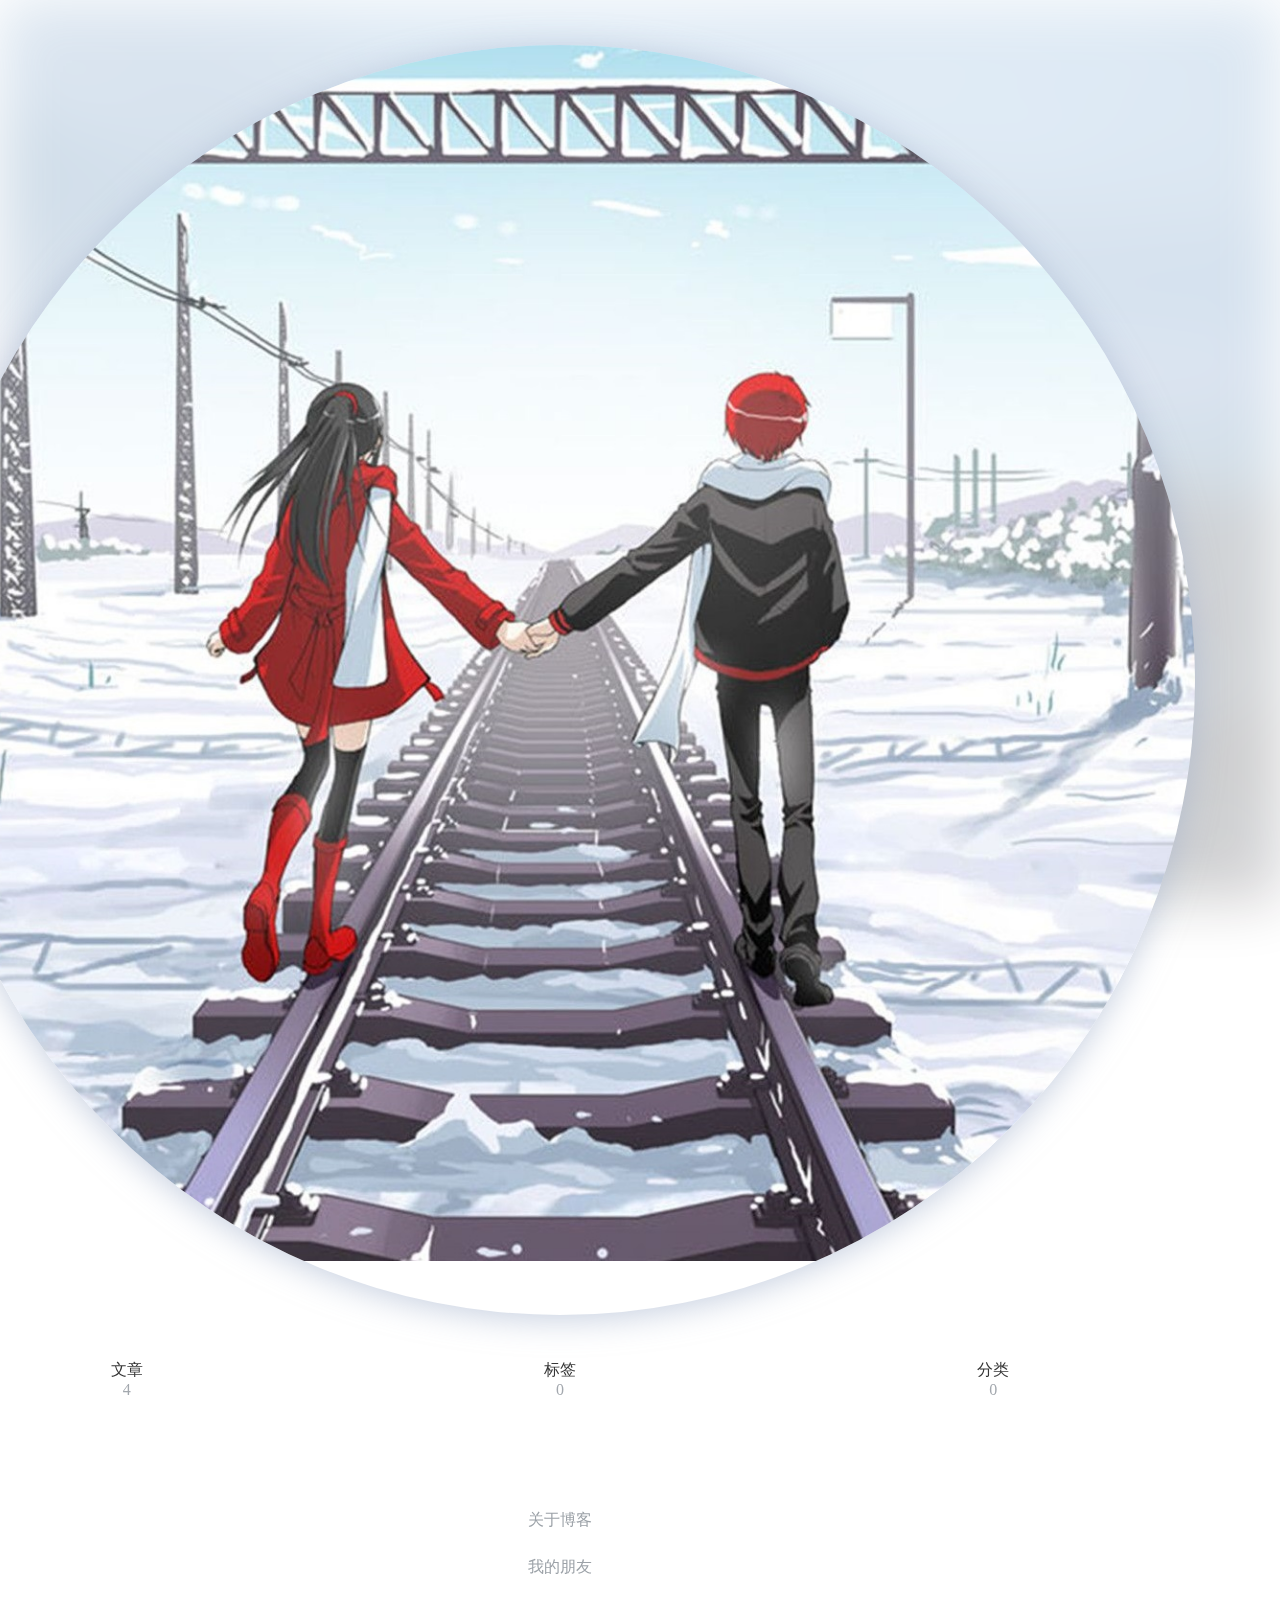
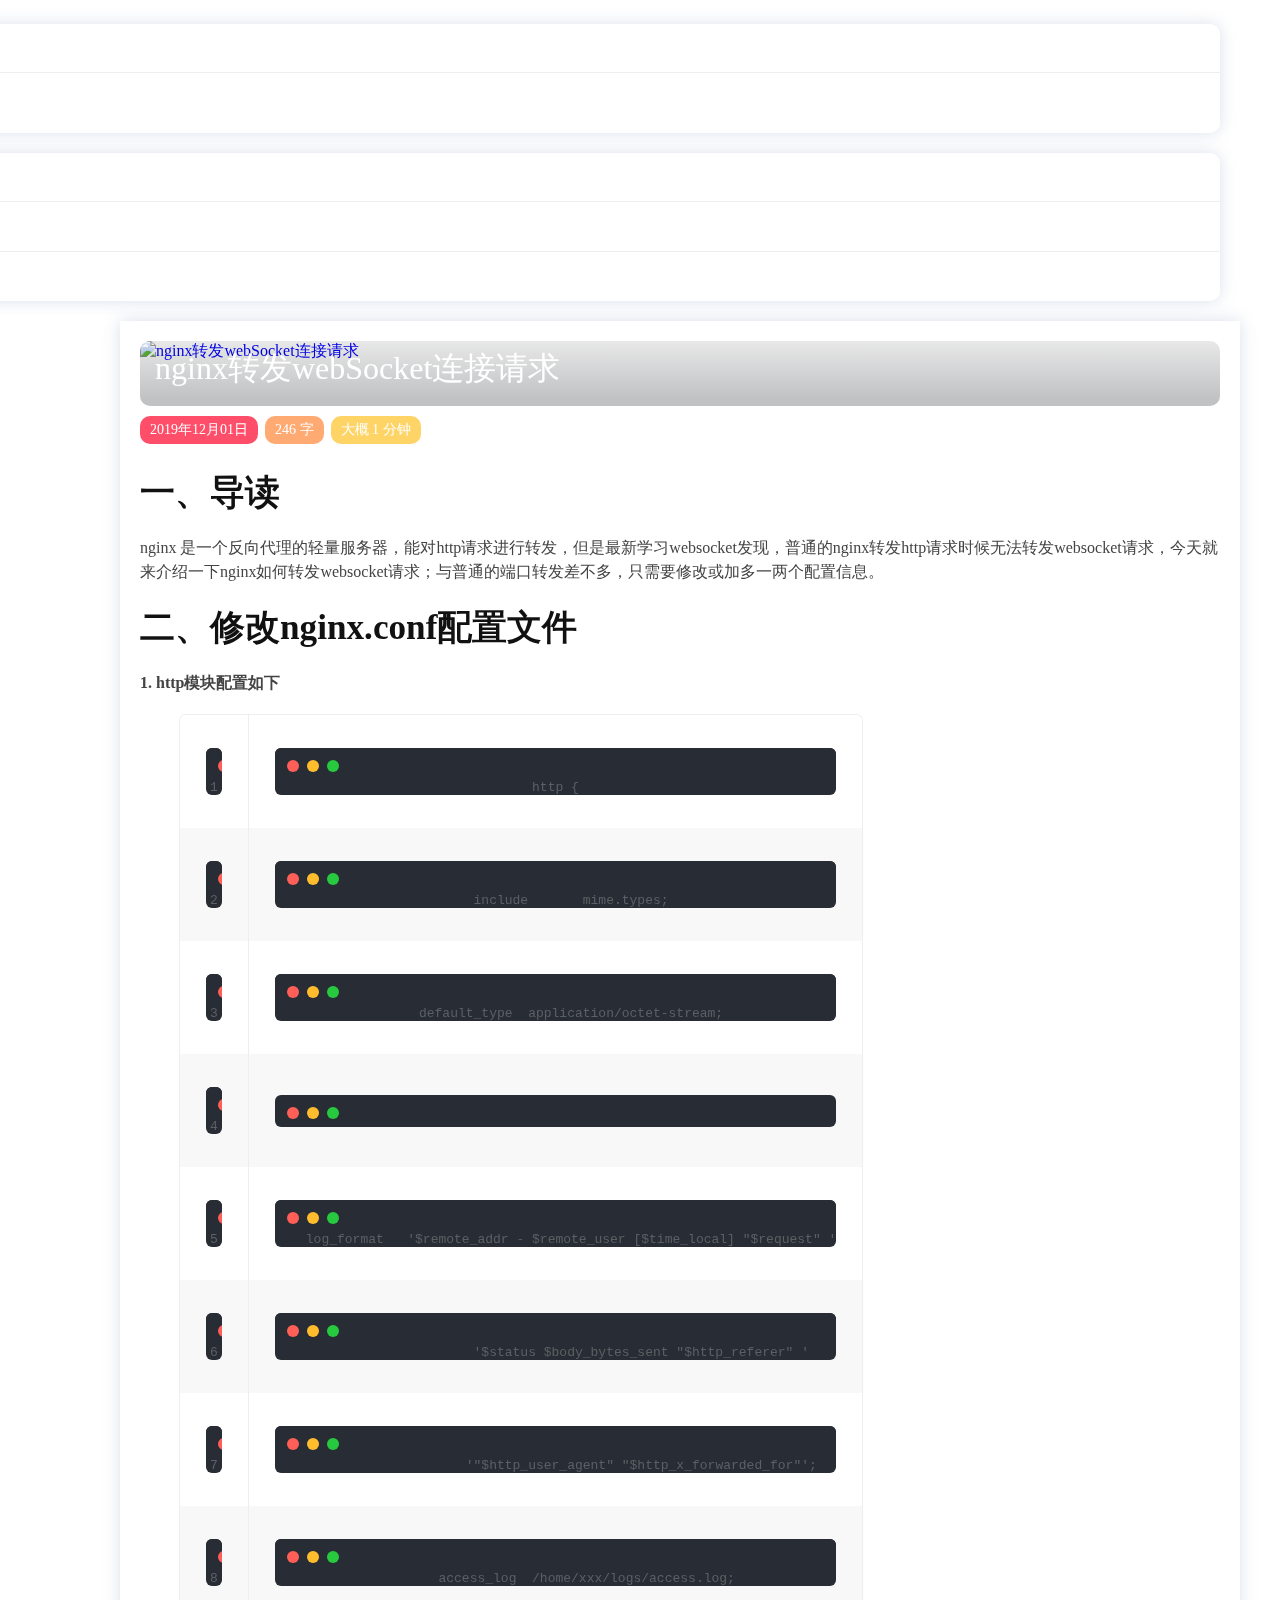
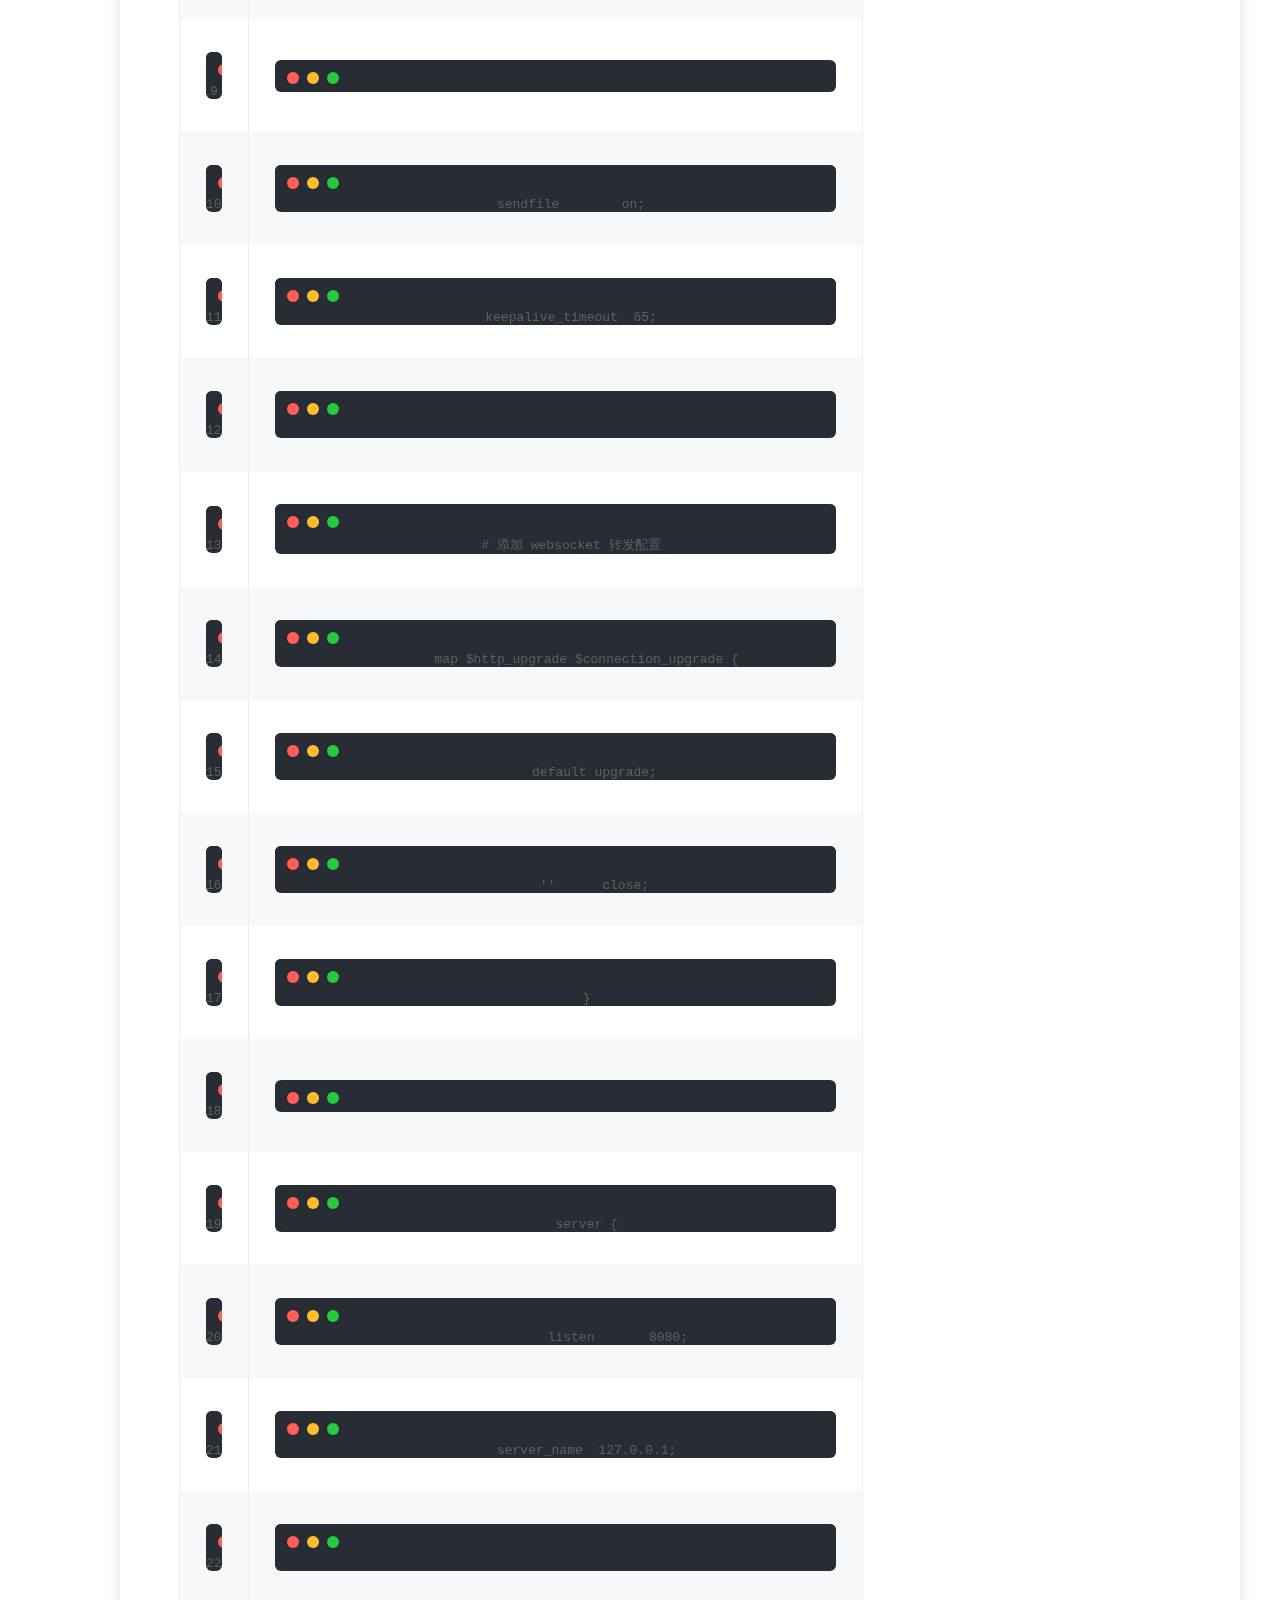
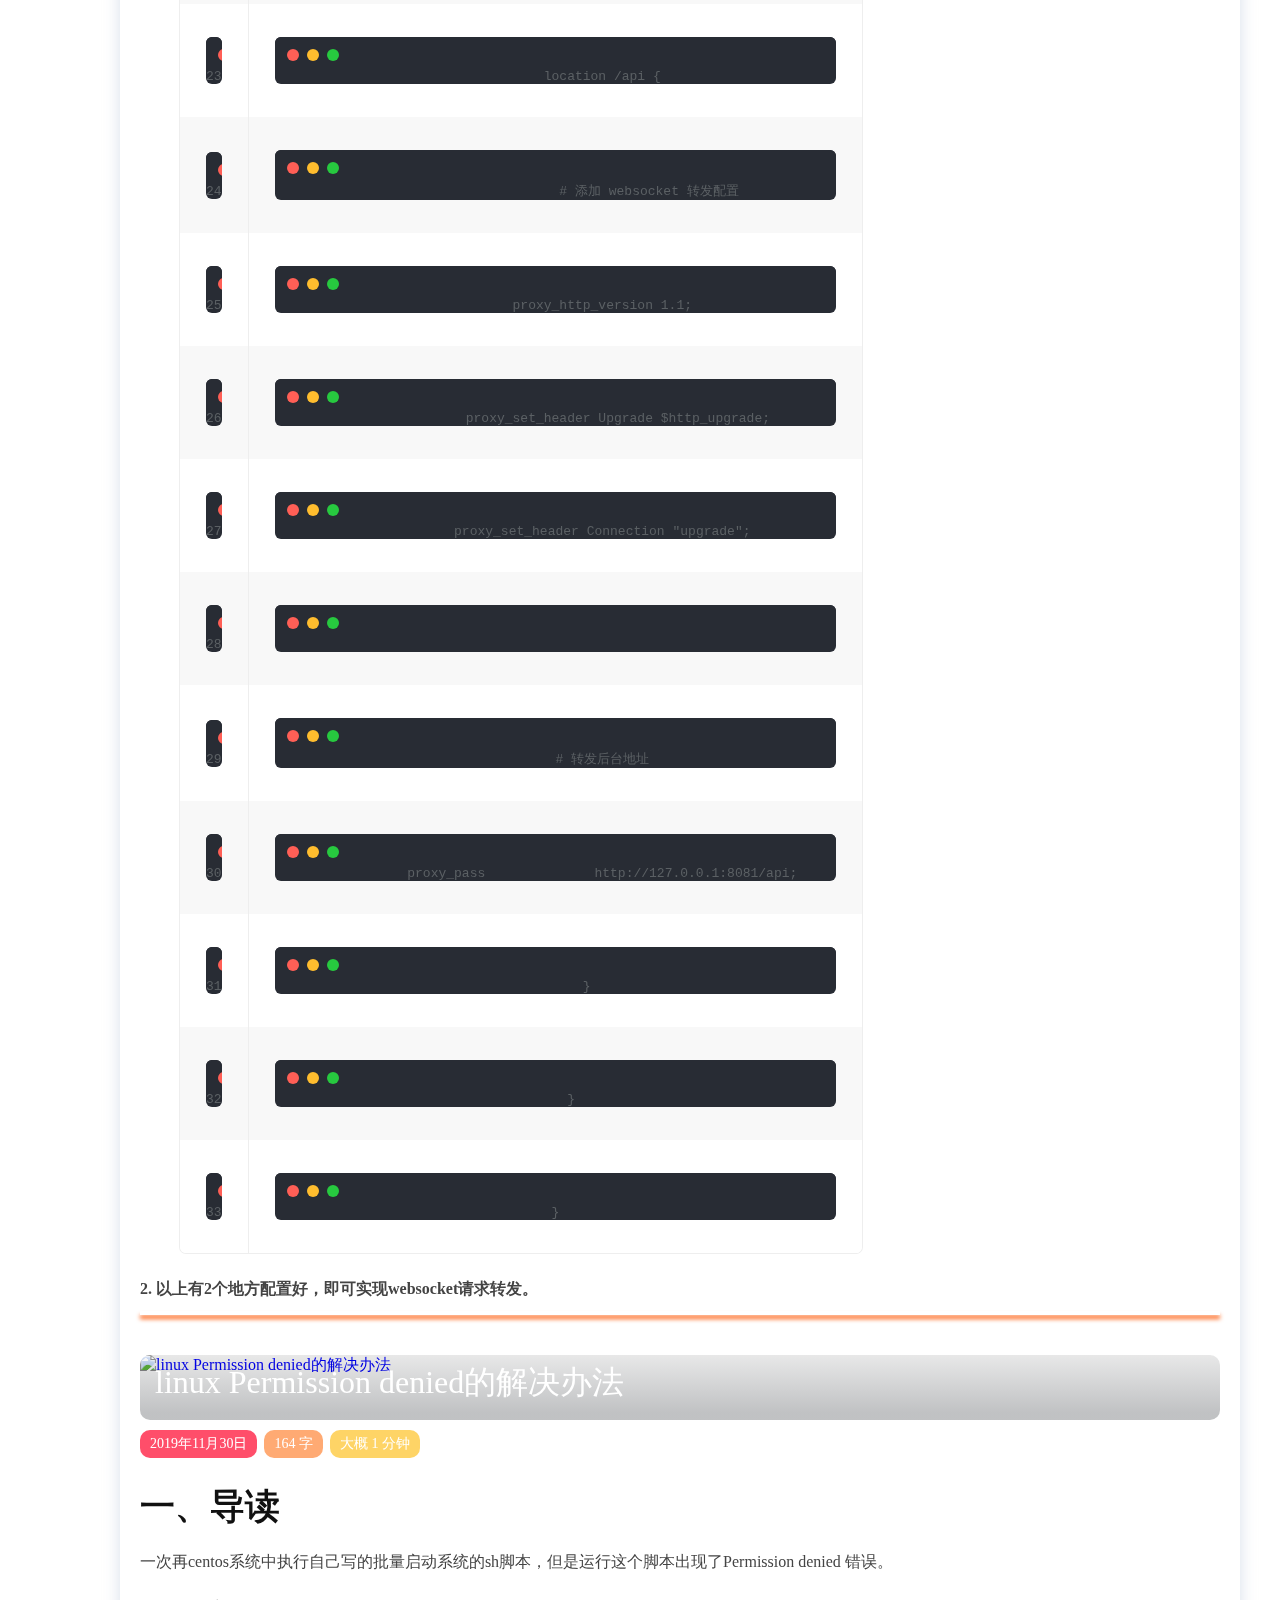
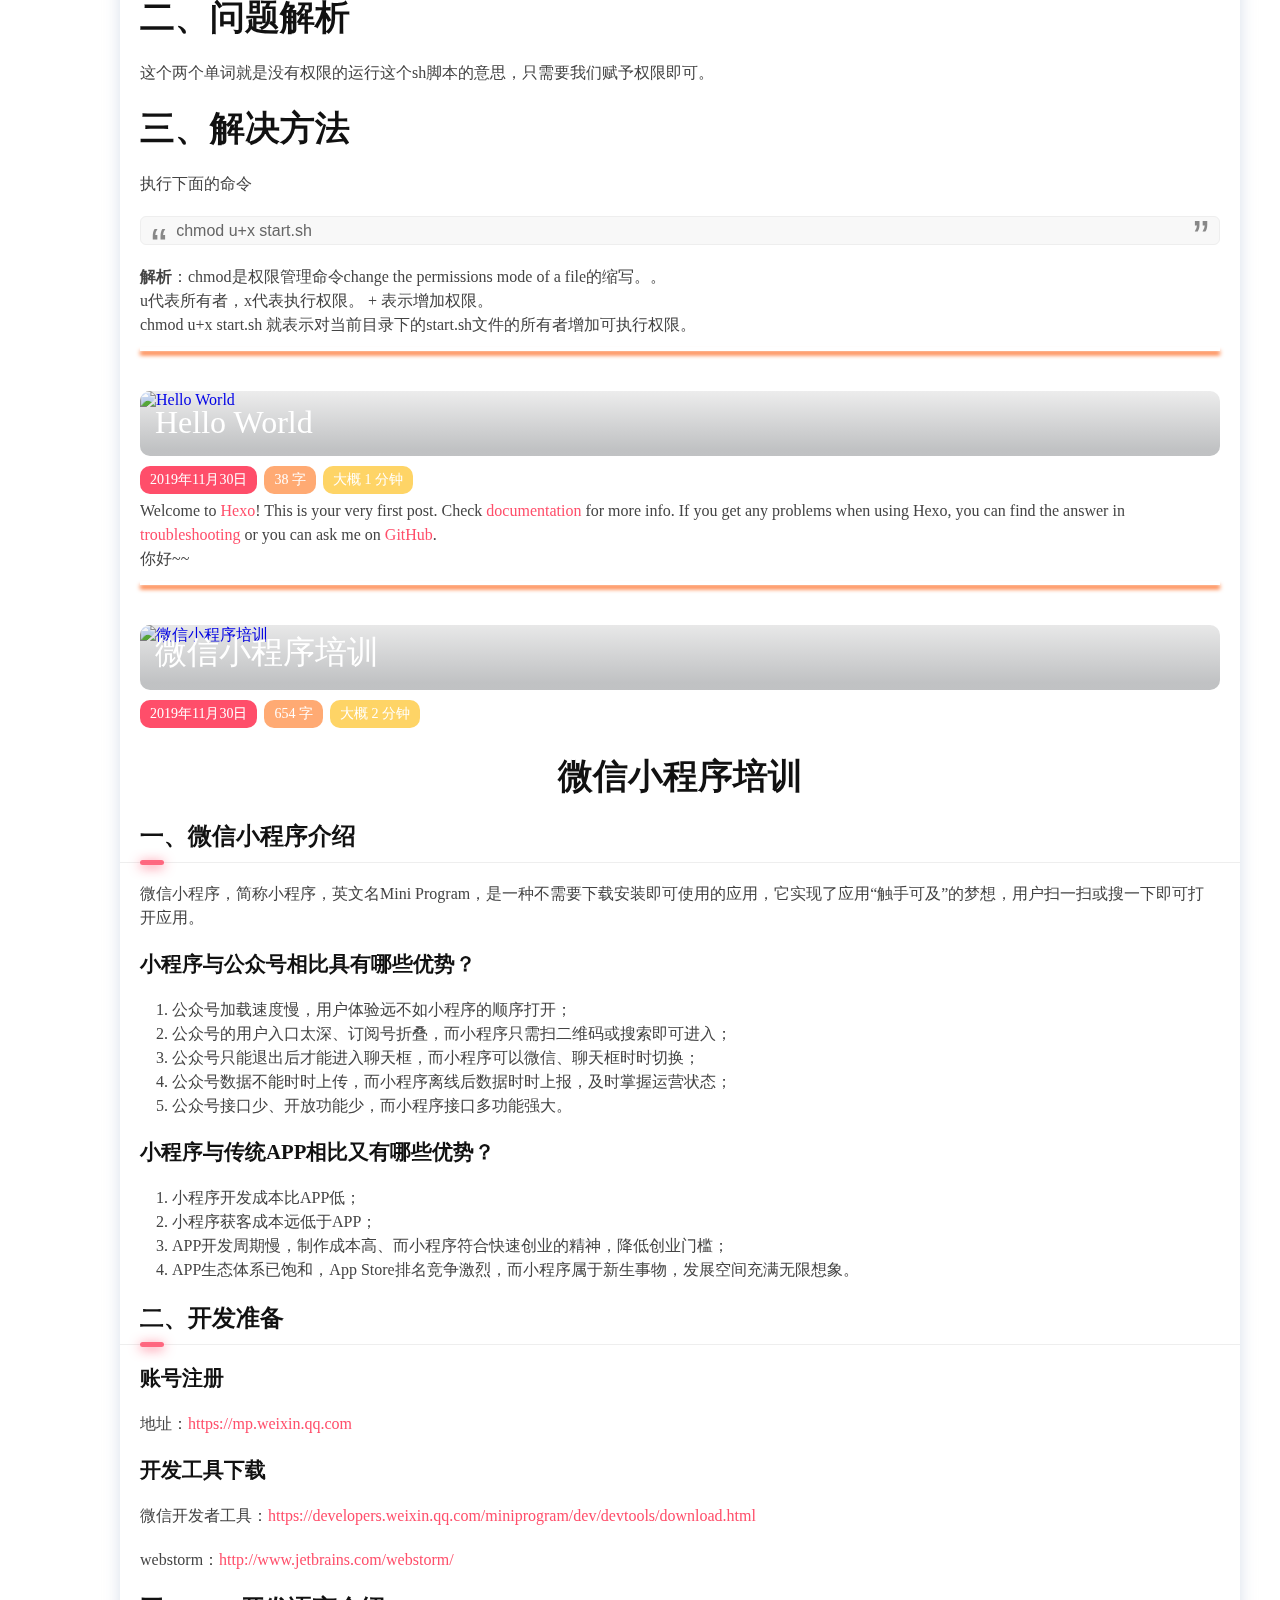
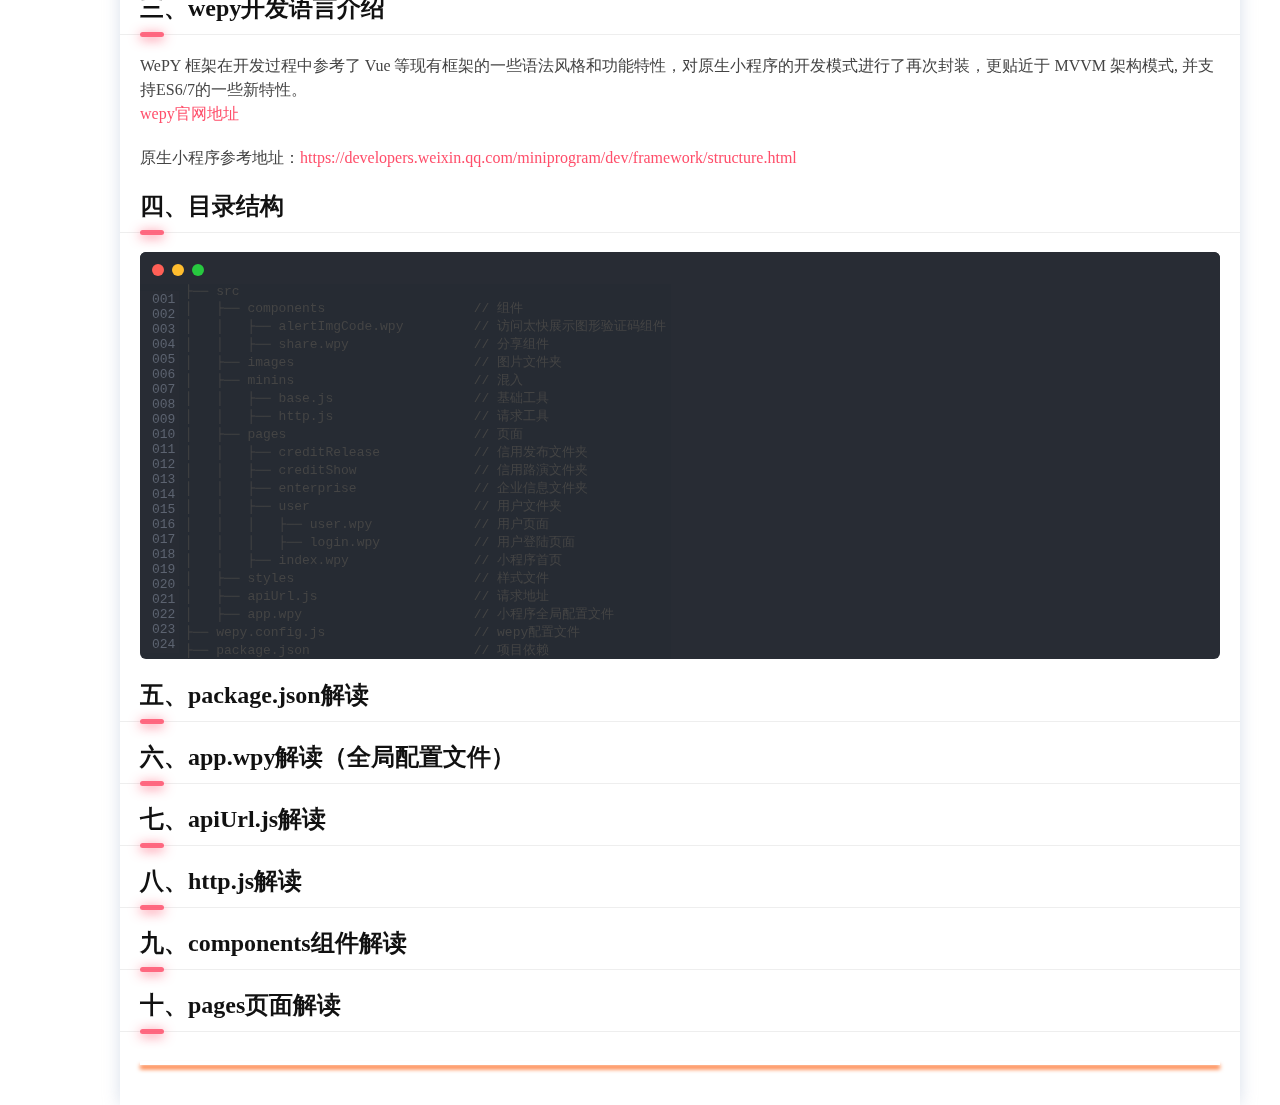
==== commit 1099f629: "Site updated: 2019-12-01 21:37:30" ====
--- a/index.html
+++ b/index.html
@@ -28,7 +28,7 @@
   
   
   <link rel="stylesheet" href="//at.alicdn.com/t/font_1038733_0xvrvpg9c0r.css">
-  <link rel="stylesheet" href="/css/style.css?v=1575126457027">
+  <link rel="stylesheet" href="/css/style.css?v=1575207448277">
 </head>
 
 <body class="mdui-drawer-body-left">
@@ -52,7 +52,7 @@
         </a>
     </div>
     <div class="nexmoe-count">
-        <div><span>文章</span>3</div>
+        <div><span>文章</span>4</div>
         <div><span>标签</span>0</div>
         <div><span>分类</span>0</div>
     </div>
@@ -102,7 +102,7 @@
   <div class="nexmoe-widget-wrap">
     <h3 class="nexmoe-widget-title">文章归档</h3>
     <div class="nexmoe-widget">
-      <ul class="archive-list"><li class="archive-list-item"><a class="archive-list-link" href="/archives/2019/11/">十一月 2019</a></li></ul>
+      <ul class="archive-list"><li class="archive-list-item"><a class="archive-list-link" href="/archives/2019/12/">十二月 2019</a></li><li class="archive-list-item"><a class="archive-list-link" href="/archives/2019/11/">十一月 2019</a></li></ul>
     </div>
   </div>
 
@@ -122,6 +122,34 @@
         <section class="nexmoe-posts" id="brand-waterfall">
     
     <div class="nexmoe-post">
+        <a href="/nginx%E8%BD%AC%E5%8F%91webSocket%E8%BF%9E%E6%8E%A5%E8%AF%B7%E6%B1%82/">
+            <div class="nexmoe-post-cover mdui-ripple">
+                
+                    <img src="/images/demo.jpg" alt="nginx转发webSocket连接请求">
+                
+                <h1>nginx转发webSocket连接请求</h1>
+            </div>
+        </a>
+        <div class="nexmoe-post-meta">
+            <a><i class="nexmoefont icon-calendar-fill"></i>2019年12月01日</a>
+            <a><i class="nexmoefont icon-areachart"></i>246 字</a>
+            <a><i class="nexmoefont icon-time-circle-fill"></i>大概 1 分钟</a>
+            
+            
+        </div>
+        <article>
+            
+            <h1 id="一、导读"><a href="#一、导读" class="headerlink" title="一、导读"></a>一、导读</h1><p>nginx 是一个反向代理的轻量服务器，能对http请求进行转发，但是最新学习websocket发现，普通的nginx转发http请求时候无法转发websocket请求，今天就来介绍一下nginx如何转发websocket请求；与普通的端口转发差不多，只需要修改或加多一两个配置信息。</p>
+<h1 id="二、修改nginx-conf配置文件"><a href="#二、修改nginx-conf配置文件" class="headerlink" title="二、修改nginx.conf配置文件"></a>二、修改nginx.conf配置文件</h1><p><strong>1. http模块配置如下</strong></p>
+<figure class="highlight"><table><tr><td class="gutter"><pre><span class="line">1</span></pre></td><td class="code"><pre><span class="line">http &#123;</span></pre></td></tr><tr><td class="gutter"><pre><span class="line">2</span></pre></td><td class="code"><pre><span class="line">    include       mime.types;</span></pre></td></tr><tr><td class="gutter"><pre><span class="line">3</span></pre></td><td class="code"><pre><span class="line">    default_type  application/octet-stream;</span></pre></td></tr><tr><td class="gutter"><pre><span class="line">4</span></pre></td><td class="code"><pre><span class="line"></span></pre></td></tr><tr><td class="gutter"><pre><span class="line">5</span></pre></td><td class="code"><pre><span class="line">    log_format   '$remote_addr - $remote_user [$time_local] "$request" '</span></pre></td></tr><tr><td class="gutter"><pre><span class="line">6</span></pre></td><td class="code"><pre><span class="line">                      '$status $body_bytes_sent "$http_referer" '</span></pre></td></tr><tr><td class="gutter"><pre><span class="line">7</span></pre></td><td class="code"><pre><span class="line">                      '"$http_user_agent" "$http_x_forwarded_for"';</span></pre></td></tr><tr><td class="gutter"><pre><span class="line">8</span></pre></td><td class="code"><pre><span class="line">	access_log  /home/xxx/logs/access.log;</span></pre></td></tr><tr><td class="gutter"><pre><span class="line">9</span></pre></td><td class="code"><pre><span class="line"></span></pre></td></tr><tr><td class="gutter"><pre><span class="line">10</span></pre></td><td class="code"><pre><span class="line">    sendfile        on;</span></pre></td></tr><tr><td class="gutter"><pre><span class="line">11</span></pre></td><td class="code"><pre><span class="line">    keepalive_timeout  65;</span></pre></td></tr><tr><td class="gutter"><pre><span class="line">12</span></pre></td><td class="code"><pre><span class="line">    </span></pre></td></tr><tr><td class="gutter"><pre><span class="line">13</span></pre></td><td class="code"><pre><span class="line">    <span class="comment"># 添加 websocket 转发配置</span></span></pre></td></tr><tr><td class="gutter"><pre><span class="line">14</span></pre></td><td class="code"><pre><span class="line">	map $http_upgrade $connection_upgrade &#123;</span></pre></td></tr><tr><td class="gutter"><pre><span class="line">15</span></pre></td><td class="code"><pre><span class="line">	  default upgrade;</span></pre></td></tr><tr><td class="gutter"><pre><span class="line">16</span></pre></td><td class="code"><pre><span class="line">	  ''      close;</span></pre></td></tr><tr><td class="gutter"><pre><span class="line">17</span></pre></td><td class="code"><pre><span class="line">	&#125;</span></pre></td></tr><tr><td class="gutter"><pre><span class="line">18</span></pre></td><td class="code"><pre><span class="line"></span></pre></td></tr><tr><td class="gutter"><pre><span class="line">19</span></pre></td><td class="code"><pre><span class="line">	server &#123;</span></pre></td></tr><tr><td class="gutter"><pre><span class="line">20</span></pre></td><td class="code"><pre><span class="line">		listen       8080;</span></pre></td></tr><tr><td class="gutter"><pre><span class="line">21</span></pre></td><td class="code"><pre><span class="line">        server_name  127.0.0.1;</span></pre></td></tr><tr><td class="gutter"><pre><span class="line">22</span></pre></td><td class="code"><pre><span class="line">		</span></pre></td></tr><tr><td class="gutter"><pre><span class="line">23</span></pre></td><td class="code"><pre><span class="line">	    location /api &#123;</span></pre></td></tr><tr><td class="gutter"><pre><span class="line">24</span></pre></td><td class="code"><pre><span class="line">			<span class="comment"># 添加 websocket 转发配置</span></span></pre></td></tr><tr><td class="gutter"><pre><span class="line">25</span></pre></td><td class="code"><pre><span class="line">            proxy_http_version 1.1;</span></pre></td></tr><tr><td class="gutter"><pre><span class="line">26</span></pre></td><td class="code"><pre><span class="line">	        proxy_set_header Upgrade $http_upgrade;</span></pre></td></tr><tr><td class="gutter"><pre><span class="line">27</span></pre></td><td class="code"><pre><span class="line">            proxy_set_header Connection "upgrade";</span></pre></td></tr><tr><td class="gutter"><pre><span class="line">28</span></pre></td><td class="code"><pre><span class="line">            </span></pre></td></tr><tr><td class="gutter"><pre><span class="line">29</span></pre></td><td class="code"><pre><span class="line">            <span class="comment"># 转发后台地址</span></span></pre></td></tr><tr><td class="gutter"><pre><span class="line">30</span></pre></td><td class="code"><pre><span class="line">            proxy_pass              http://127.0.0.1:8081/api;</span></pre></td></tr><tr><td class="gutter"><pre><span class="line">31</span></pre></td><td class="code"><pre><span class="line">        &#125;</span></pre></td></tr><tr><td class="gutter"><pre><span class="line">32</span></pre></td><td class="code"><pre><span class="line">    &#125;</span></pre></td></tr><tr><td class="gutter"><pre><span class="line">33</span></pre></td><td class="code"><pre><span class="line">&#125;</span></pre></td></tr></table></figure>
+<p><strong>2. 以上有2个地方配置好，即可实现websocket请求转发。</strong></p>
+
+            
+        </article>
+        <div class="footerDiv"></div>
+    </div>
+    
+    <div class="nexmoe-post">
         <a href="/linux%20Permission%20denied%E7%9A%84%E8%A7%A3%E5%86%B3%E5%8A%9E%E6%B3%95/">
             <div class="nexmoe-post-cover mdui-ripple">
                 
@@ -146,6 +174,31 @@
 <p>chmod u+x start.sh</p>
 </blockquote>
 <p><strong>解析</strong>：chmod是权限管理命令change the permissions mode of a file的缩写。。<br>u代表所有者，x代表执行权限。 + 表示增加权限。<br>chmod u+x start.sh 就表示对当前目录下的start.sh文件的所有者增加可执行权限。</p>
+
+            
+        </article>
+        <div class="footerDiv"></div>
+    </div>
+    
+    <div class="nexmoe-post">
+        <a href="/hello-world/">
+            <div class="nexmoe-post-cover mdui-ripple">
+                
+                    <img src="/images/demo.jpg" alt="Hello World">
+                
+                <h1>Hello World</h1>
+            </div>
+        </a>
+        <div class="nexmoe-post-meta">
+            <a><i class="nexmoefont icon-calendar-fill"></i>2019年11月30日</a>
+            <a><i class="nexmoefont icon-areachart"></i>38 字</a>
+            <a><i class="nexmoefont icon-time-circle-fill"></i>大概 1 分钟</a>
+            
+            
+        </div>
+        <article>
+            
+            <p>Welcome to <a href="https://hexo.io/" target="_blank" rel="noopener">Hexo</a>! This is your very first post. Check <a href="https://hexo.io/docs/" target="_blank" rel="noopener">documentation</a> for more info. If you get any problems when using Hexo, you can find the answer in <a href="https://hexo.io/docs/troubleshooting.html" target="_blank" rel="noopener">troubleshooting</a> or you can ask me on <a href="https://github.com/hexojs/hexo/issues" target="_blank" rel="noopener">GitHub</a>.<br>你好~~</p>
 
             
         </article>
@@ -215,31 +268,6 @@
         <div class="footerDiv"></div>
     </div>
     
-    <div class="nexmoe-post">
-        <a href="/hello-world/">
-            <div class="nexmoe-post-cover mdui-ripple">
-                
-                    <img src="/images/demo.jpg" alt="Hello World">
-                
-                <h1>Hello World</h1>
-            </div>
-        </a>
-        <div class="nexmoe-post-meta">
-            <a><i class="nexmoefont icon-calendar-fill"></i>2019年11月30日</a>
-            <a><i class="nexmoefont icon-areachart"></i>38 字</a>
-            <a><i class="nexmoefont icon-time-circle-fill"></i>大概 1 分钟</a>
-            
-            
-        </div>
-        <article>
-            
-            <p>Welcome to <a href="https://hexo.io/" target="_blank" rel="noopener">Hexo</a>! This is your very first post. Check <a href="https://hexo.io/docs/" target="_blank" rel="noopener">documentation</a> for more info. If you get any problems when using Hexo, you can find the answer in <a href="https://hexo.io/docs/troubleshooting.html" target="_blank" rel="noopener">troubleshooting</a> or you can ask me on <a href="https://github.com/hexojs/hexo/issues" target="_blank" rel="noopener">GitHub</a>.<br>你好~~</p>
-
-            
-        </article>
-        <div class="footerDiv"></div>
-    </div>
-    
 </section>
 
 
@@ -258,7 +286,7 @@
 <script src="https://cdn.jsdelivr.net/gh/highlightjs/cdn-release@9.15.8/build/highlight.min.js"></script>
 <script>hljs.initHighlightingOnLoad();</script>
 
-<script src="/js/app.js?v=1575126457028"></script>
+<script src="/js/app.js?v=1575207448278"></script>
 <script src="https://cdn.jsdelivr.net/npm/lazysizes@5.1.0/lazysizes.min.js"></script>
 
 
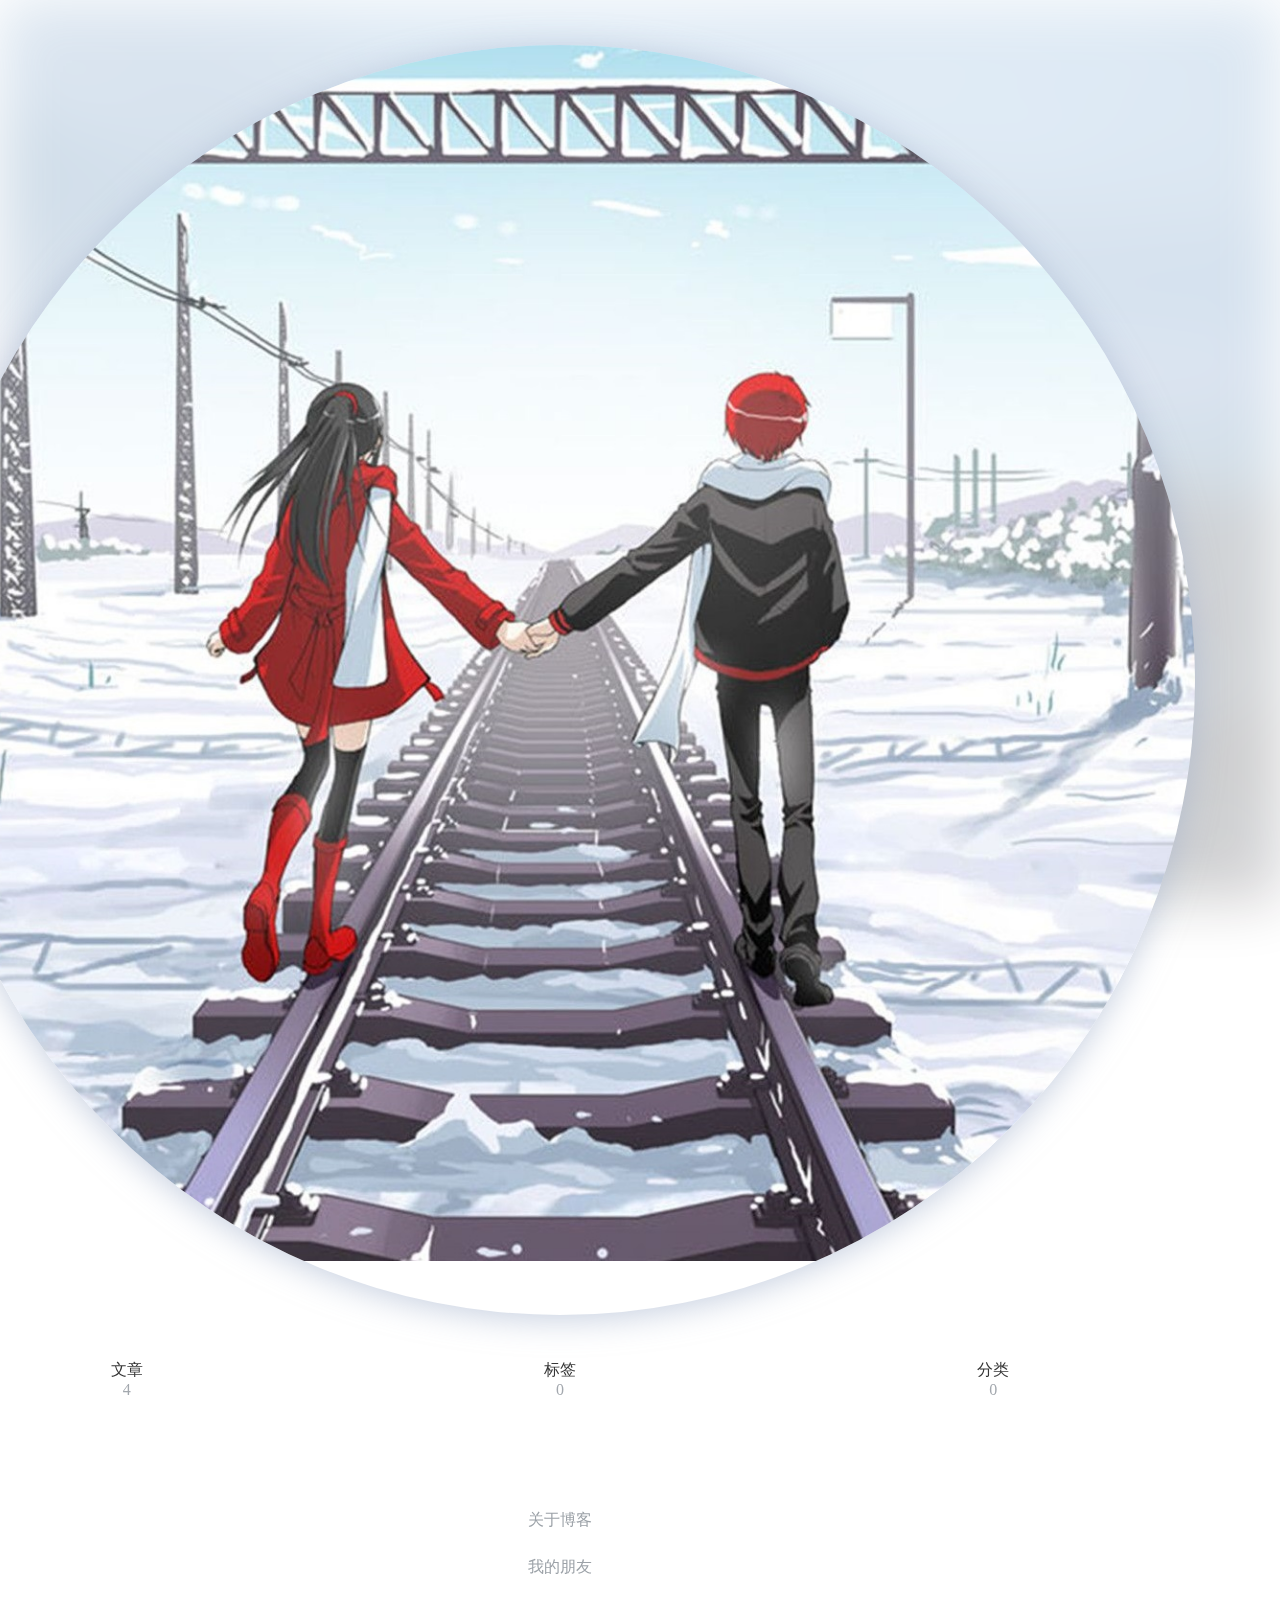
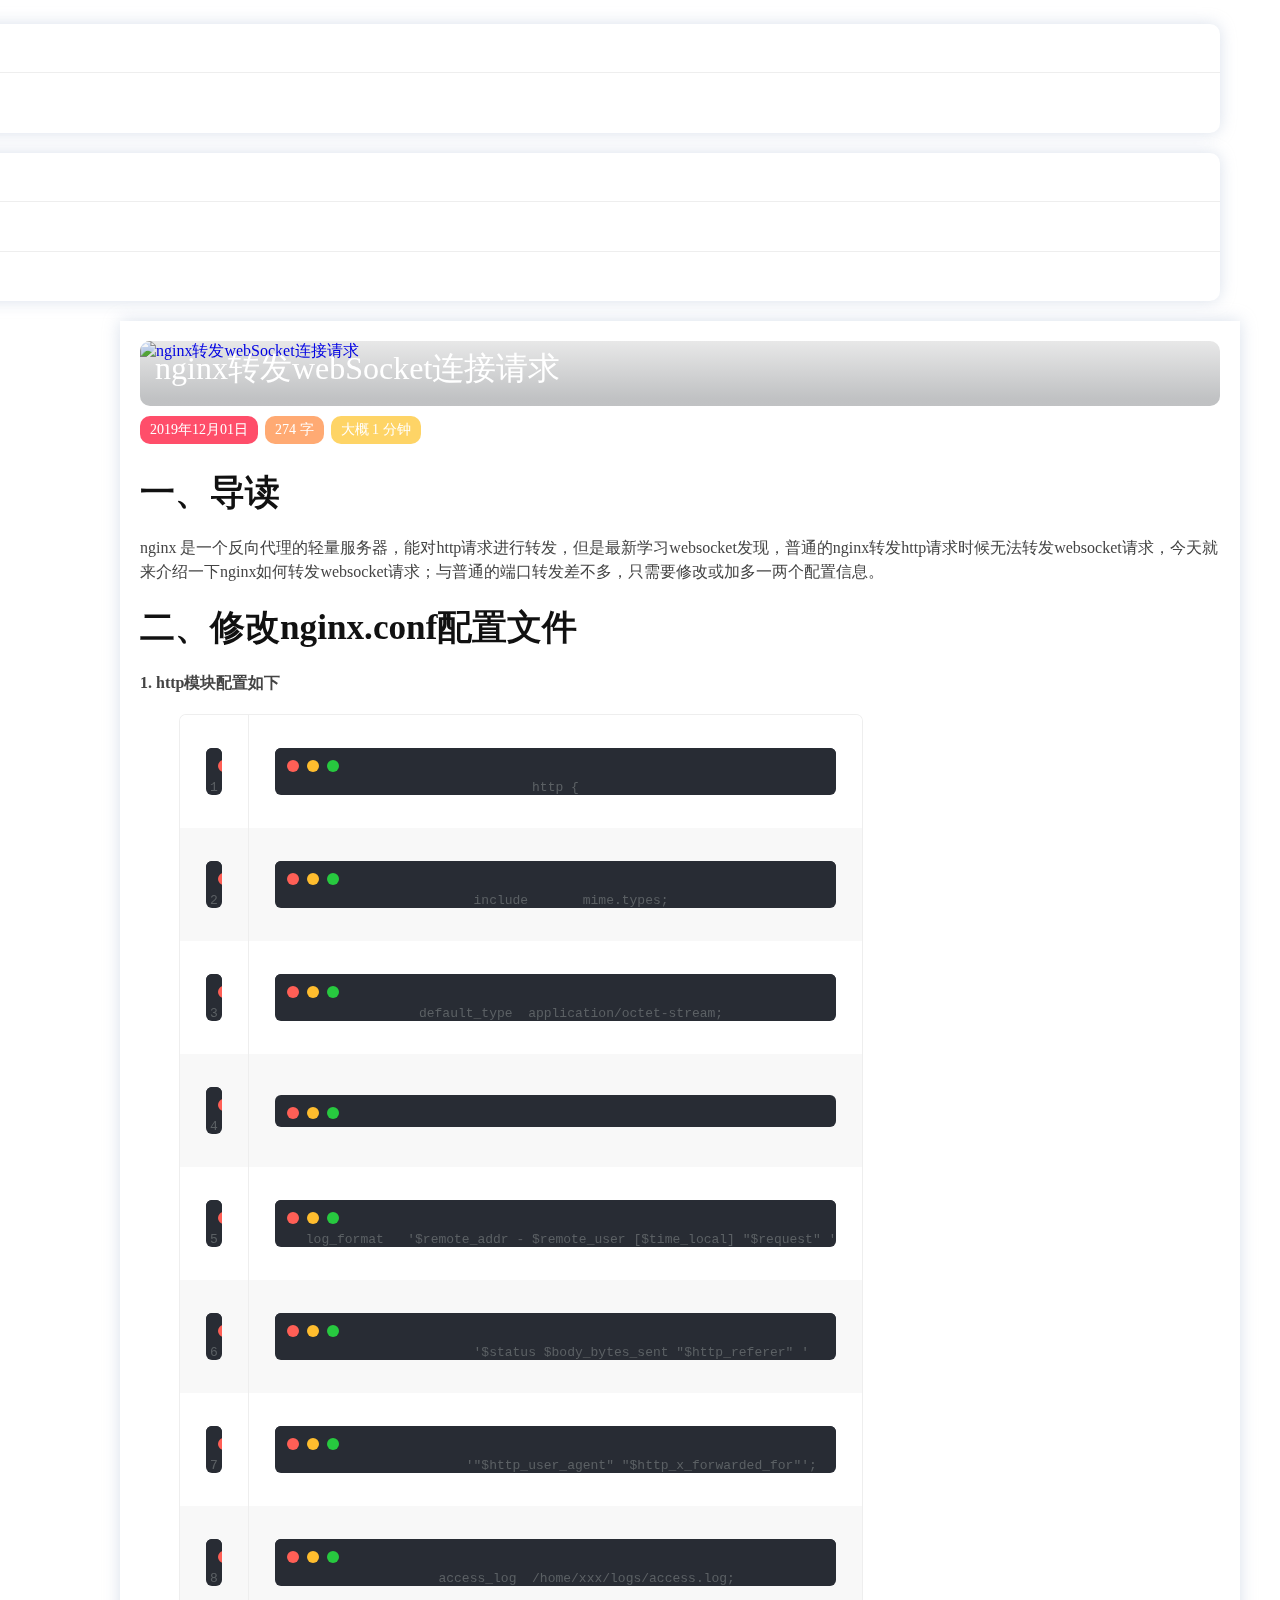
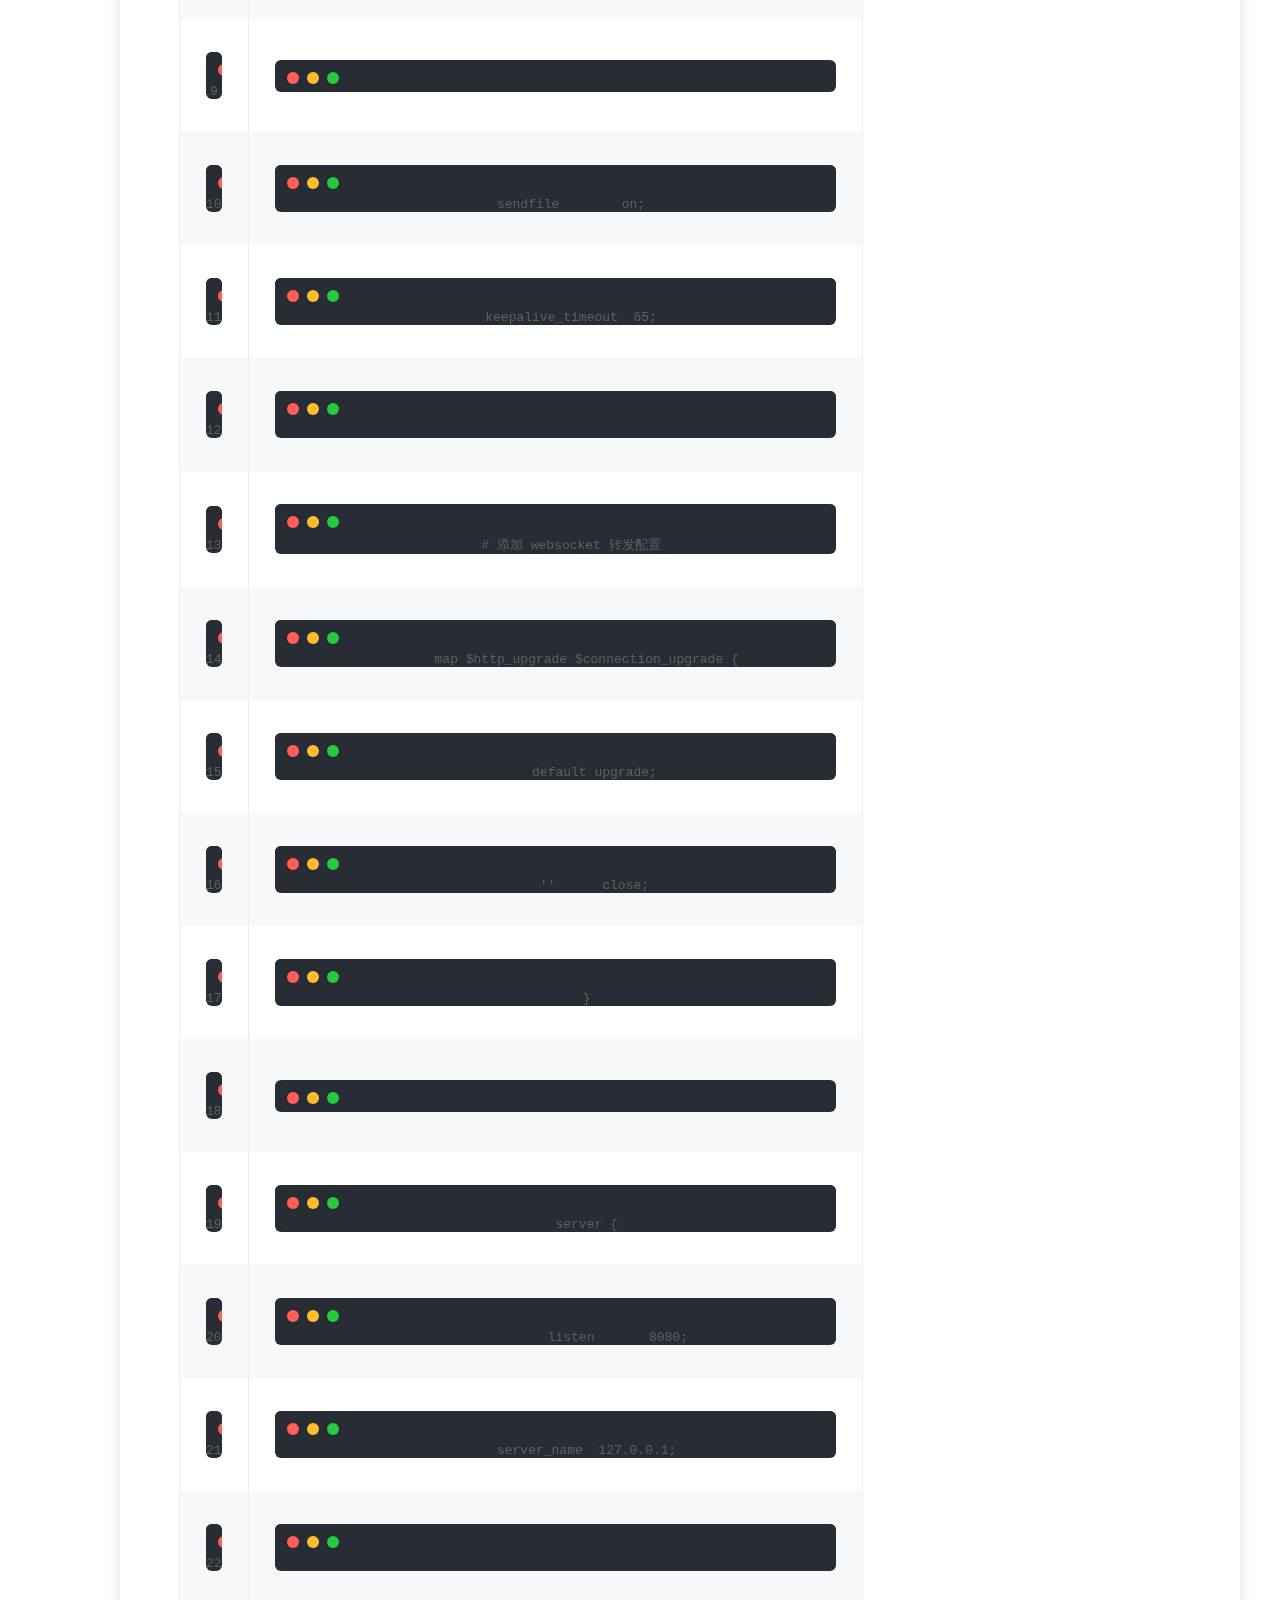
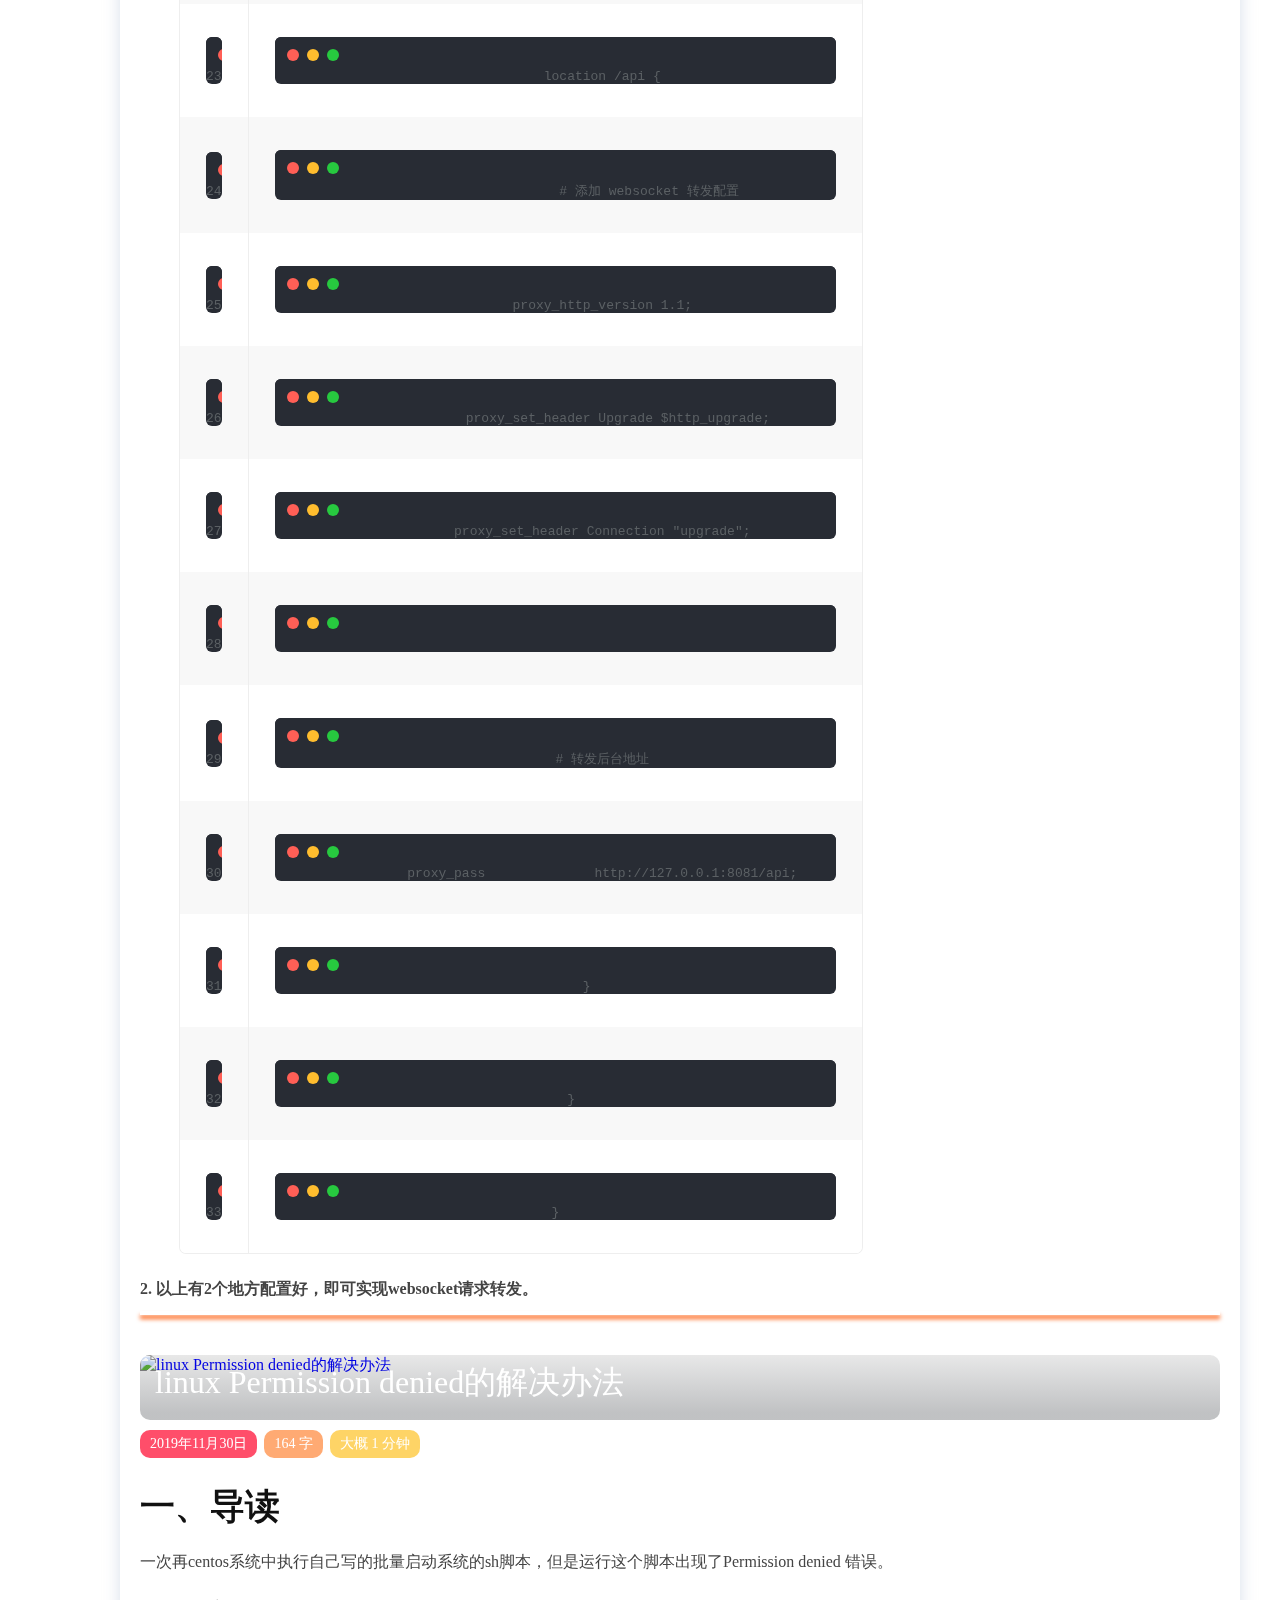
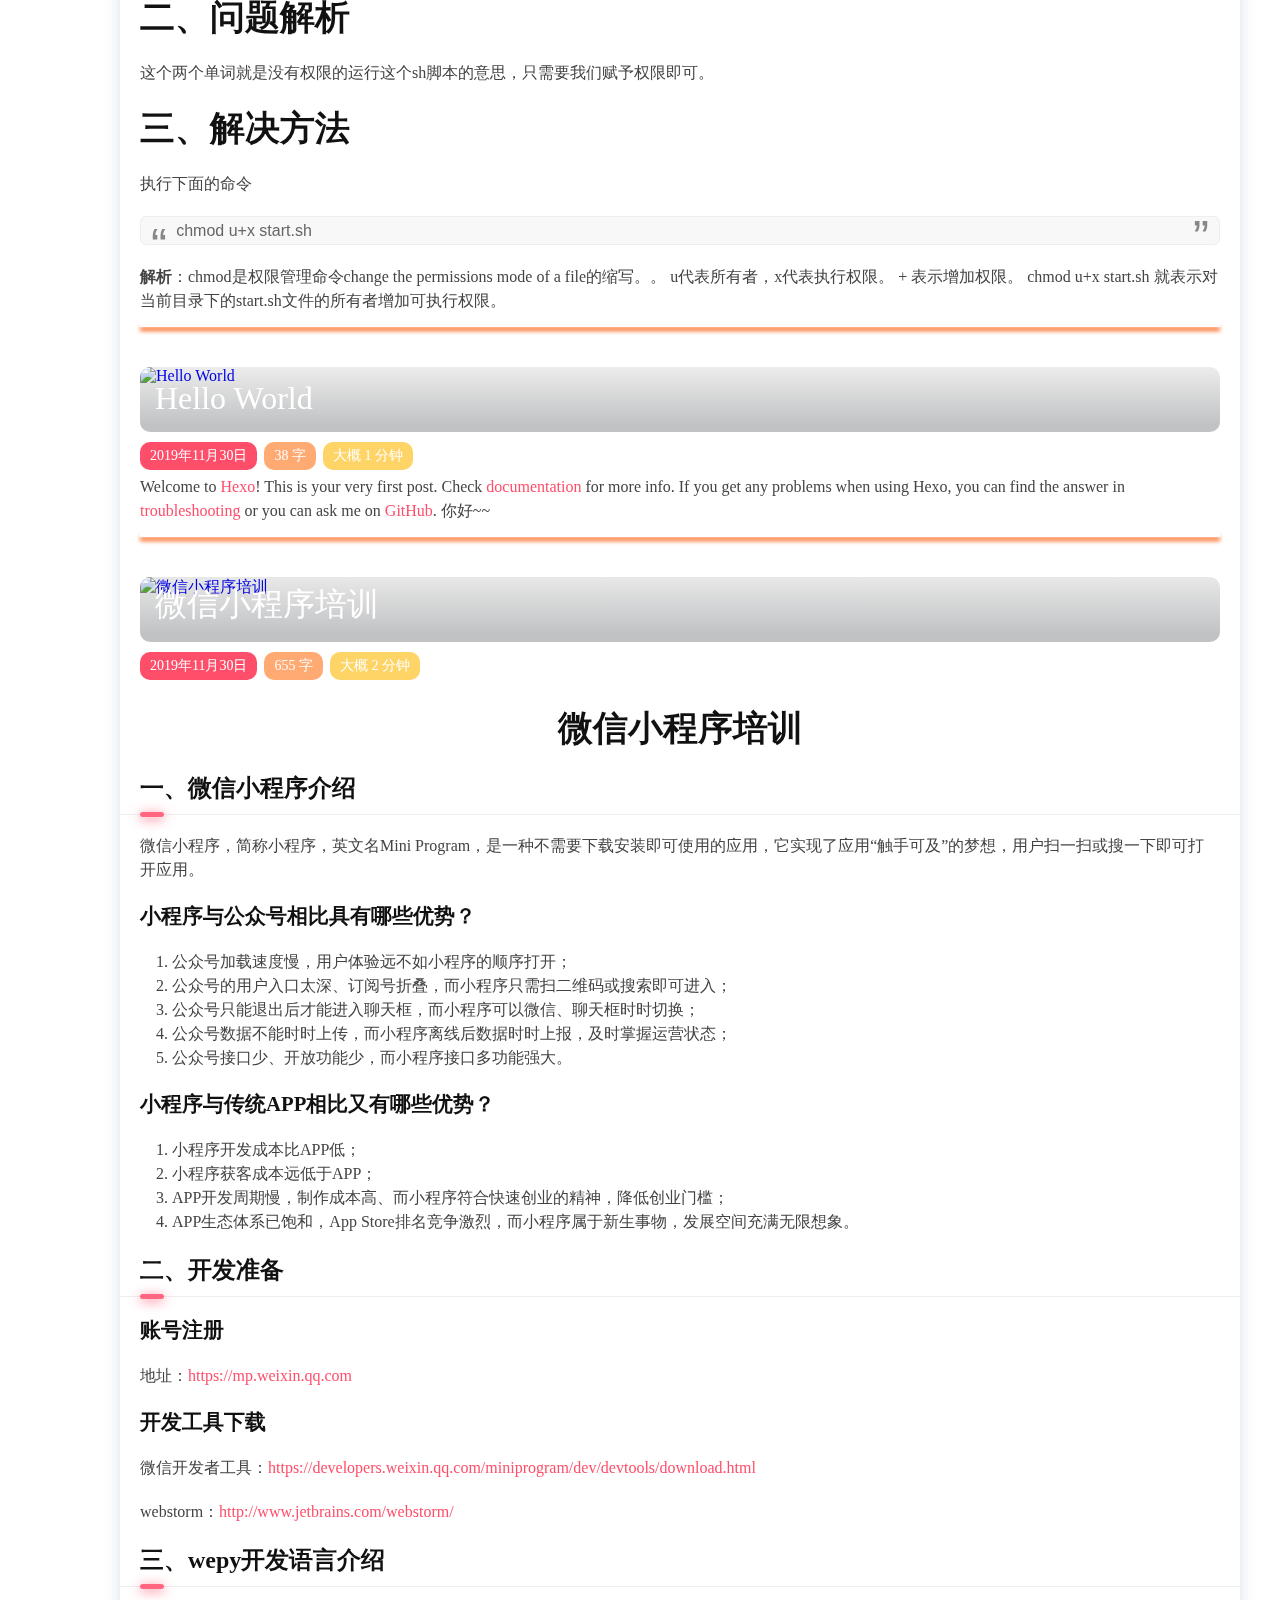
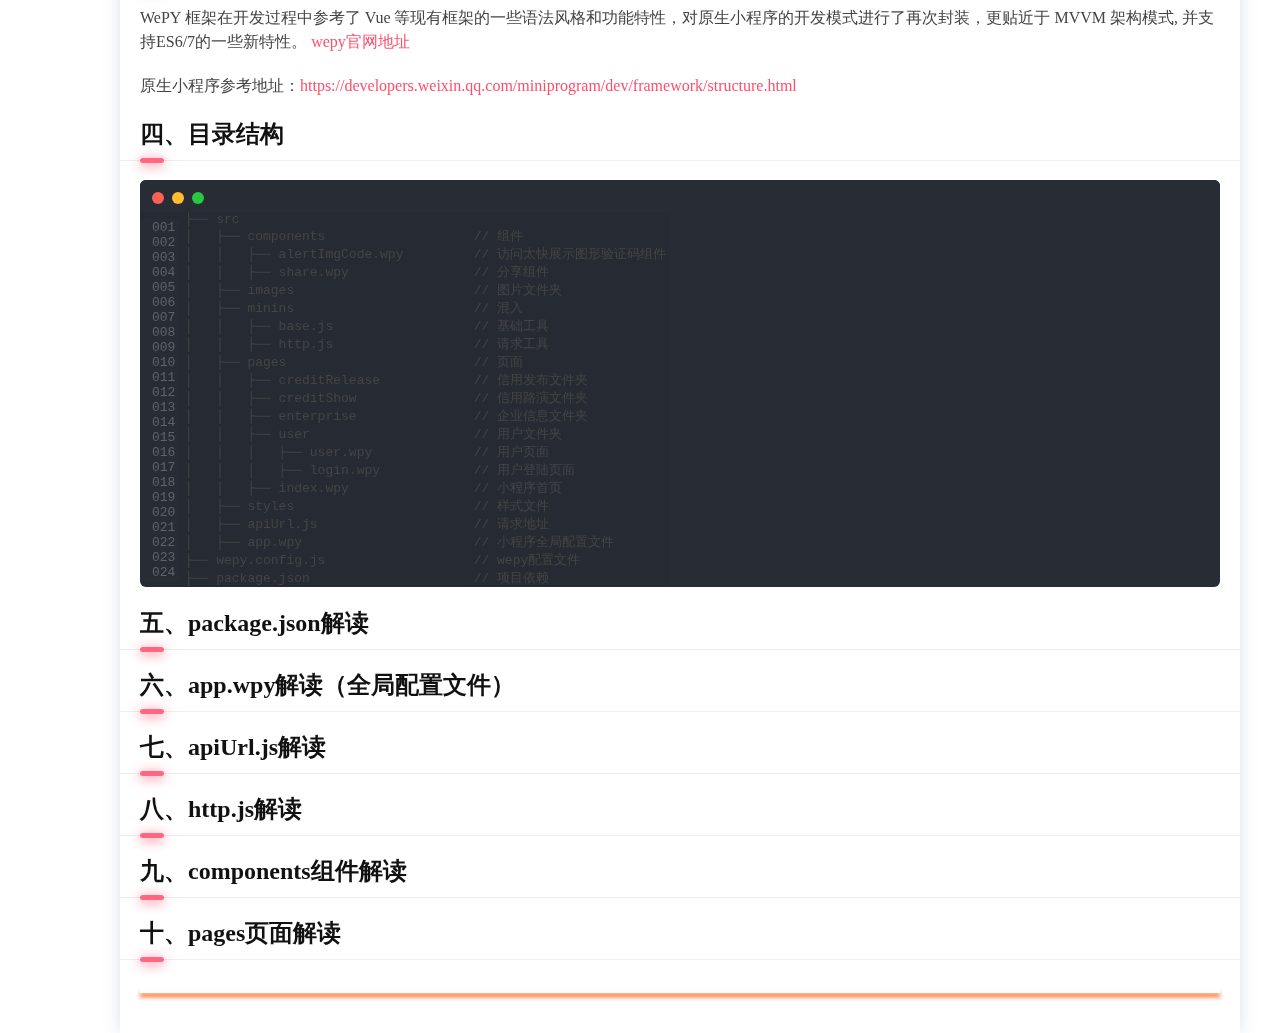
==== commit b4662a74: "Site updated: 2019-12-01 22:30:48" ====
--- a/index.html
+++ b/index.html
@@ -28,7 +28,7 @@
   
   
   <link rel="stylesheet" href="//at.alicdn.com/t/font_1038733_0xvrvpg9c0r.css">
-  <link rel="stylesheet" href="/css/style.css?v=1575207448277">
+  <link rel="stylesheet" href="/css/style.css?v=1575210646541">
 </head>
 
 <body class="mdui-drawer-body-left">
@@ -132,16 +132,18 @@
         </a>
         <div class="nexmoe-post-meta">
             <a><i class="nexmoefont icon-calendar-fill"></i>2019年12月01日</a>
-            <a><i class="nexmoefont icon-areachart"></i>246 字</a>
+            <a><i class="nexmoefont icon-areachart"></i>274 字</a>
             <a><i class="nexmoefont icon-time-circle-fill"></i>大概 1 分钟</a>
             
             
         </div>
         <article>
             
-            <h1 id="一、导读"><a href="#一、导读" class="headerlink" title="一、导读"></a>一、导读</h1><p>nginx 是一个反向代理的轻量服务器，能对http请求进行转发，但是最新学习websocket发现，普通的nginx转发http请求时候无法转发websocket请求，今天就来介绍一下nginx如何转发websocket请求；与普通的端口转发差不多，只需要修改或加多一两个配置信息。</p>
-<h1 id="二、修改nginx-conf配置文件"><a href="#二、修改nginx-conf配置文件" class="headerlink" title="二、修改nginx.conf配置文件"></a>二、修改nginx.conf配置文件</h1><p><strong>1. http模块配置如下</strong></p>
-<figure class="highlight"><table><tr><td class="gutter"><pre><span class="line">1</span></pre></td><td class="code"><pre><span class="line">http &#123;</span></pre></td></tr><tr><td class="gutter"><pre><span class="line">2</span></pre></td><td class="code"><pre><span class="line">    include       mime.types;</span></pre></td></tr><tr><td class="gutter"><pre><span class="line">3</span></pre></td><td class="code"><pre><span class="line">    default_type  application/octet-stream;</span></pre></td></tr><tr><td class="gutter"><pre><span class="line">4</span></pre></td><td class="code"><pre><span class="line"></span></pre></td></tr><tr><td class="gutter"><pre><span class="line">5</span></pre></td><td class="code"><pre><span class="line">    log_format   '$remote_addr - $remote_user [$time_local] "$request" '</span></pre></td></tr><tr><td class="gutter"><pre><span class="line">6</span></pre></td><td class="code"><pre><span class="line">                      '$status $body_bytes_sent "$http_referer" '</span></pre></td></tr><tr><td class="gutter"><pre><span class="line">7</span></pre></td><td class="code"><pre><span class="line">                      '"$http_user_agent" "$http_x_forwarded_for"';</span></pre></td></tr><tr><td class="gutter"><pre><span class="line">8</span></pre></td><td class="code"><pre><span class="line">	access_log  /home/xxx/logs/access.log;</span></pre></td></tr><tr><td class="gutter"><pre><span class="line">9</span></pre></td><td class="code"><pre><span class="line"></span></pre></td></tr><tr><td class="gutter"><pre><span class="line">10</span></pre></td><td class="code"><pre><span class="line">    sendfile        on;</span></pre></td></tr><tr><td class="gutter"><pre><span class="line">11</span></pre></td><td class="code"><pre><span class="line">    keepalive_timeout  65;</span></pre></td></tr><tr><td class="gutter"><pre><span class="line">12</span></pre></td><td class="code"><pre><span class="line">    </span></pre></td></tr><tr><td class="gutter"><pre><span class="line">13</span></pre></td><td class="code"><pre><span class="line">    <span class="comment"># 添加 websocket 转发配置</span></span></pre></td></tr><tr><td class="gutter"><pre><span class="line">14</span></pre></td><td class="code"><pre><span class="line">	map $http_upgrade $connection_upgrade &#123;</span></pre></td></tr><tr><td class="gutter"><pre><span class="line">15</span></pre></td><td class="code"><pre><span class="line">	  default upgrade;</span></pre></td></tr><tr><td class="gutter"><pre><span class="line">16</span></pre></td><td class="code"><pre><span class="line">	  ''      close;</span></pre></td></tr><tr><td class="gutter"><pre><span class="line">17</span></pre></td><td class="code"><pre><span class="line">	&#125;</span></pre></td></tr><tr><td class="gutter"><pre><span class="line">18</span></pre></td><td class="code"><pre><span class="line"></span></pre></td></tr><tr><td class="gutter"><pre><span class="line">19</span></pre></td><td class="code"><pre><span class="line">	server &#123;</span></pre></td></tr><tr><td class="gutter"><pre><span class="line">20</span></pre></td><td class="code"><pre><span class="line">		listen       8080;</span></pre></td></tr><tr><td class="gutter"><pre><span class="line">21</span></pre></td><td class="code"><pre><span class="line">        server_name  127.0.0.1;</span></pre></td></tr><tr><td class="gutter"><pre><span class="line">22</span></pre></td><td class="code"><pre><span class="line">		</span></pre></td></tr><tr><td class="gutter"><pre><span class="line">23</span></pre></td><td class="code"><pre><span class="line">	    location /api &#123;</span></pre></td></tr><tr><td class="gutter"><pre><span class="line">24</span></pre></td><td class="code"><pre><span class="line">			<span class="comment"># 添加 websocket 转发配置</span></span></pre></td></tr><tr><td class="gutter"><pre><span class="line">25</span></pre></td><td class="code"><pre><span class="line">            proxy_http_version 1.1;</span></pre></td></tr><tr><td class="gutter"><pre><span class="line">26</span></pre></td><td class="code"><pre><span class="line">	        proxy_set_header Upgrade $http_upgrade;</span></pre></td></tr><tr><td class="gutter"><pre><span class="line">27</span></pre></td><td class="code"><pre><span class="line">            proxy_set_header Connection "upgrade";</span></pre></td></tr><tr><td class="gutter"><pre><span class="line">28</span></pre></td><td class="code"><pre><span class="line">            </span></pre></td></tr><tr><td class="gutter"><pre><span class="line">29</span></pre></td><td class="code"><pre><span class="line">            <span class="comment"># 转发后台地址</span></span></pre></td></tr><tr><td class="gutter"><pre><span class="line">30</span></pre></td><td class="code"><pre><span class="line">            proxy_pass              http://127.0.0.1:8081/api;</span></pre></td></tr><tr><td class="gutter"><pre><span class="line">31</span></pre></td><td class="code"><pre><span class="line">        &#125;</span></pre></td></tr><tr><td class="gutter"><pre><span class="line">32</span></pre></td><td class="code"><pre><span class="line">    &#125;</span></pre></td></tr><tr><td class="gutter"><pre><span class="line">33</span></pre></td><td class="code"><pre><span class="line">&#125;</span></pre></td></tr></table></figure>
+            <h1>一、导读</h1>
+<p>nginx 是一个反向代理的轻量服务器，能对http请求进行转发，但是最新学习websocket发现，普通的nginx转发http请求时候无法转发websocket请求，今天就来介绍一下nginx如何转发websocket请求；与普通的端口转发差不多，只需要修改或加多一两个配置信息。</p>
+<h1>二、修改nginx.conf配置文件</h1>
+<p><strong>1. http模块配置如下</strong></p>
+<figure class="highlight plain"><table><tr><td class="gutter"><pre><span class="line">1</span></pre></td><td class="code"><pre><span class="line">http &#123;</span></pre></td></tr><tr><td class="gutter"><pre><span class="line">2</span></pre></td><td class="code"><pre><span class="line">    include       mime.types;</span></pre></td></tr><tr><td class="gutter"><pre><span class="line">3</span></pre></td><td class="code"><pre><span class="line">    default_type  application&#x2F;octet-stream;</span></pre></td></tr><tr><td class="gutter"><pre><span class="line">4</span></pre></td><td class="code"><pre><span class="line"></span></pre></td></tr><tr><td class="gutter"><pre><span class="line">5</span></pre></td><td class="code"><pre><span class="line">    log_format   &#39;$remote_addr - $remote_user [$time_local] &quot;$request&quot; &#39;</span></pre></td></tr><tr><td class="gutter"><pre><span class="line">6</span></pre></td><td class="code"><pre><span class="line">                      &#39;$status $body_bytes_sent &quot;$http_referer&quot; &#39;</span></pre></td></tr><tr><td class="gutter"><pre><span class="line">7</span></pre></td><td class="code"><pre><span class="line">                      &#39;&quot;$http_user_agent&quot; &quot;$http_x_forwarded_for&quot;&#39;;</span></pre></td></tr><tr><td class="gutter"><pre><span class="line">8</span></pre></td><td class="code"><pre><span class="line">	access_log  &#x2F;home&#x2F;xxx&#x2F;logs&#x2F;access.log;</span></pre></td></tr><tr><td class="gutter"><pre><span class="line">9</span></pre></td><td class="code"><pre><span class="line"></span></pre></td></tr><tr><td class="gutter"><pre><span class="line">10</span></pre></td><td class="code"><pre><span class="line">    sendfile        on;</span></pre></td></tr><tr><td class="gutter"><pre><span class="line">11</span></pre></td><td class="code"><pre><span class="line">    keepalive_timeout  65;</span></pre></td></tr><tr><td class="gutter"><pre><span class="line">12</span></pre></td><td class="code"><pre><span class="line">    </span></pre></td></tr><tr><td class="gutter"><pre><span class="line">13</span></pre></td><td class="code"><pre><span class="line">    # 添加 websocket 转发配置</span></pre></td></tr><tr><td class="gutter"><pre><span class="line">14</span></pre></td><td class="code"><pre><span class="line">	map $http_upgrade $connection_upgrade &#123;</span></pre></td></tr><tr><td class="gutter"><pre><span class="line">15</span></pre></td><td class="code"><pre><span class="line">	  default upgrade;</span></pre></td></tr><tr><td class="gutter"><pre><span class="line">16</span></pre></td><td class="code"><pre><span class="line">	  &#39;&#39;      close;</span></pre></td></tr><tr><td class="gutter"><pre><span class="line">17</span></pre></td><td class="code"><pre><span class="line">	&#125;</span></pre></td></tr><tr><td class="gutter"><pre><span class="line">18</span></pre></td><td class="code"><pre><span class="line"></span></pre></td></tr><tr><td class="gutter"><pre><span class="line">19</span></pre></td><td class="code"><pre><span class="line">	server &#123;</span></pre></td></tr><tr><td class="gutter"><pre><span class="line">20</span></pre></td><td class="code"><pre><span class="line">		listen       8080;</span></pre></td></tr><tr><td class="gutter"><pre><span class="line">21</span></pre></td><td class="code"><pre><span class="line">        server_name  127.0.0.1;</span></pre></td></tr><tr><td class="gutter"><pre><span class="line">22</span></pre></td><td class="code"><pre><span class="line">		</span></pre></td></tr><tr><td class="gutter"><pre><span class="line">23</span></pre></td><td class="code"><pre><span class="line">	    location &#x2F;api &#123;</span></pre></td></tr><tr><td class="gutter"><pre><span class="line">24</span></pre></td><td class="code"><pre><span class="line">			# 添加 websocket 转发配置</span></pre></td></tr><tr><td class="gutter"><pre><span class="line">25</span></pre></td><td class="code"><pre><span class="line">            proxy_http_version 1.1;</span></pre></td></tr><tr><td class="gutter"><pre><span class="line">26</span></pre></td><td class="code"><pre><span class="line">	        proxy_set_header Upgrade $http_upgrade;</span></pre></td></tr><tr><td class="gutter"><pre><span class="line">27</span></pre></td><td class="code"><pre><span class="line">            proxy_set_header Connection &quot;upgrade&quot;;</span></pre></td></tr><tr><td class="gutter"><pre><span class="line">28</span></pre></td><td class="code"><pre><span class="line">            </span></pre></td></tr><tr><td class="gutter"><pre><span class="line">29</span></pre></td><td class="code"><pre><span class="line">            # 转发后台地址</span></pre></td></tr><tr><td class="gutter"><pre><span class="line">30</span></pre></td><td class="code"><pre><span class="line">            proxy_pass              http:&#x2F;&#x2F;127.0.0.1:8081&#x2F;api;</span></pre></td></tr><tr><td class="gutter"><pre><span class="line">31</span></pre></td><td class="code"><pre><span class="line">        &#125;</span></pre></td></tr><tr><td class="gutter"><pre><span class="line">32</span></pre></td><td class="code"><pre><span class="line">    &#125;</span></pre></td></tr><tr><td class="gutter"><pre><span class="line">33</span></pre></td><td class="code"><pre><span class="line">&#125;</span></pre></td></tr></table></figure>
 <p><strong>2. 以上有2个地方配置好，即可实现websocket请求转发。</strong></p>
 
             
@@ -167,13 +169,18 @@
         </div>
         <article>
             
-            <h1 id="一、导读"><a href="#一、导读" class="headerlink" title="一、导读"></a>一、导读</h1><p>一次再centos系统中执行自己写的批量启动系统的sh脚本，但是运行这个脚本出现了Permission denied 错误。</p>
-<h1 id="二、问题解析"><a href="#二、问题解析" class="headerlink" title="二、问题解析"></a>二、问题解析</h1><p>这个两个单词就是没有权限的运行这个sh脚本的意思，只需要我们赋予权限即可。</p>
-<h1 id="三、解决方法"><a href="#三、解决方法" class="headerlink" title="三、解决方法"></a>三、解决方法</h1><p>执行下面的命令</p>
+            <h1>一、导读</h1>
+<p>一次再centos系统中执行自己写的批量启动系统的sh脚本，但是运行这个脚本出现了Permission denied 错误。</p>
+<h1>二、问题解析</h1>
+<p>这个两个单词就是没有权限的运行这个sh脚本的意思，只需要我们赋予权限即可。</p>
+<h1>三、解决方法</h1>
+<p>执行下面的命令</p>
 <blockquote>
 <p>chmod u+x start.sh</p>
 </blockquote>
-<p><strong>解析</strong>：chmod是权限管理命令change the permissions mode of a file的缩写。。<br>u代表所有者，x代表执行权限。 + 表示增加权限。<br>chmod u+x start.sh 就表示对当前目录下的start.sh文件的所有者增加可执行权限。</p>
+<p><strong>解析</strong>：chmod是权限管理命令change the permissions mode of a file的缩写。。
+u代表所有者，x代表执行权限。 + 表示增加权限。
+chmod u+x start.sh 就表示对当前目录下的start.sh文件的所有者增加可执行权限。</p>
 
             
         </article>
@@ -198,7 +205,8 @@
         </div>
         <article>
             
-            <p>Welcome to <a href="https://hexo.io/" target="_blank" rel="noopener">Hexo</a>! This is your very first post. Check <a href="https://hexo.io/docs/" target="_blank" rel="noopener">documentation</a> for more info. If you get any problems when using Hexo, you can find the answer in <a href="https://hexo.io/docs/troubleshooting.html" target="_blank" rel="noopener">troubleshooting</a> or you can ask me on <a href="https://github.com/hexojs/hexo/issues" target="_blank" rel="noopener">GitHub</a>.<br>你好~~</p>
+            <p>Welcome to <a href="https://hexo.io/" target="_blank" rel="noopener">Hexo</a>! This is your very first post. Check <a href="https://hexo.io/docs/" target="_blank" rel="noopener">documentation</a> for more info. If you get any problems when using Hexo, you can find the answer in <a href="https://hexo.io/docs/troubleshooting.html" target="_blank" rel="noopener">troubleshooting</a> or you can ask me on <a href="https://github.com/hexojs/hexo/issues" target="_blank" rel="noopener">GitHub</a>.
+你好~~</p>
 
             
         </article>
@@ -216,33 +224,43 @@
         </a>
         <div class="nexmoe-post-meta">
             <a><i class="nexmoefont icon-calendar-fill"></i>2019年11月30日</a>
-            <a><i class="nexmoefont icon-areachart"></i>654 字</a>
+            <a><i class="nexmoefont icon-areachart"></i>655 字</a>
             <a><i class="nexmoefont icon-time-circle-fill"></i>大概 2 分钟</a>
             
             
         </div>
         <article>
             
-            <h1 id="微信小程序培训"><a href="#微信小程序培训" class="headerlink" title="微信小程序培训"></a><center>微信小程序培训</center></h1><h2 id="一、微信小程序介绍"><a href="#一、微信小程序介绍" class="headerlink" title="一、微信小程序介绍"></a>一、微信小程序介绍</h2><p>微信小程序，简称小程序，英文名Mini Program，是一种不需要下载安装即可使用的应用，它实现了应用“触手可及”的梦想，用户扫一扫或搜一下即可打开应用。</p>
-<h3 id="小程序与公众号相比具有哪些优势？"><a href="#小程序与公众号相比具有哪些优势？" class="headerlink" title="小程序与公众号相比具有哪些优势？"></a>小程序与公众号相比具有哪些优势？</h3><ol>
+            <h1><center>微信小程序培训</center></h1>
+<h2>一、微信小程序介绍</h2>
+<p>微信小程序，简称小程序，英文名Mini Program，是一种不需要下载安装即可使用的应用，它实现了应用“触手可及”的梦想，用户扫一扫或搜一下即可打开应用。</p>
+<h3>小程序与公众号相比具有哪些优势？</h3>
+<ol>
 <li>公众号加载速度慢，用户体验远不如小程序的顺序打开；</li>
 <li>公众号的用户入口太深、订阅号折叠，而小程序只需扫二维码或搜索即可进入；</li>
 <li>公众号只能退出后才能进入聊天框，而小程序可以微信、聊天框时时切换；</li>
 <li>公众号数据不能时时上传，而小程序离线后数据时时上报，及时掌握运营状态；</li>
 <li>公众号接口少、开放功能少，而小程序接口多功能强大。</li>
 </ol>
-<h3 id="小程序与传统APP相比又有哪些优势？"><a href="#小程序与传统APP相比又有哪些优势？" class="headerlink" title="小程序与传统APP相比又有哪些优势？"></a>小程序与传统APP相比又有哪些优势？</h3><ol>
+<h3>小程序与传统APP相比又有哪些优势？</h3>
+<ol>
 <li>小程序开发成本比APP低；</li>
 <li>小程序获客成本远低于APP；</li>
 <li>APP开发周期慢，制作成本高、而小程序符合快速创业的精神，降低创业门槛；</li>
 <li>APP生态体系已饱和，App Store排名竞争激烈，而小程序属于新生事物，发展空间充满无限想象。</li>
 </ol>
-<h2 id="二、开发准备"><a href="#二、开发准备" class="headerlink" title="二、开发准备"></a>二、开发准备</h2><h3 id="账号注册"><a href="#账号注册" class="headerlink" title="账号注册"></a>账号注册</h3><p>地址：<a href="https://mp.weixin.qq.com" target="_blank" rel="noopener">https://mp.weixin.qq.com</a></p>
-<h3 id="开发工具下载"><a href="#开发工具下载" class="headerlink" title="开发工具下载"></a>开发工具下载</h3><p>微信开发者工具：<a href="https://developers.weixin.qq.com/miniprogram/dev/devtools/download.html" target="_blank" rel="noopener">https://developers.weixin.qq.com/miniprogram/dev/devtools/download.html</a></p>
+<h2>二、开发准备</h2>
+<h3>账号注册</h3>
+<p>地址：<a href="https://mp.weixin.qq.com" target="_blank" rel="noopener">https://mp.weixin.qq.com</a></p>
+<h3>开发工具下载</h3>
+<p>微信开发者工具：<a href="https://developers.weixin.qq.com/miniprogram/dev/devtools/download.html" target="_blank" rel="noopener">https://developers.weixin.qq.com/miniprogram/dev/devtools/download.html</a></p>
 <p>webstorm：<a href="http://www.jetbrains.com/webstorm/" target="_blank" rel="noopener">http://www.jetbrains.com/webstorm/</a></p>
-<h2 id="三、wepy开发语言介绍"><a href="#三、wepy开发语言介绍" class="headerlink" title="三、wepy开发语言介绍"></a>三、wepy开发语言介绍</h2><p>WePY 框架在开发过程中参考了 Vue 等现有框架的一些语法风格和功能特性，对原生小程序的开发模式进行了再次封装，更贴近于 MVVM 架构模式, 并支持ES6/7的一些新特性。<br><a href="https://wepyjs.github.io/wepy-docs/" target="_blank" rel="noopener">wepy官网地址</a></p>
+<h2>三、wepy开发语言介绍</h2>
+<p>WePY 框架在开发过程中参考了 Vue 等现有框架的一些语法风格和功能特性，对原生小程序的开发模式进行了再次封装，更贴近于 MVVM 架构模式, 并支持ES6/7的一些新特性。
+<a href="https://wepyjs.github.io/wepy-docs/" target="_blank" rel="noopener">wepy官网地址</a></p>
 <p>原生小程序参考地址：<a href="https://developers.weixin.qq.com/miniprogram/dev/framework/structure.html" target="_blank" rel="noopener">https://developers.weixin.qq.com/miniprogram/dev/framework/structure.html</a></p>
-<h2 id="四、目录结构"><a href="#四、目录结构" class="headerlink" title="四、目录结构"></a>四、目录结构</h2><pre><code>├── src
+<h2>四、目录结构</h2>
+<pre><code>├── src
 │   ├── components                   // 组件
 │   │   ├── alertImgCode.wpy         // 访问太快展示图形验证码组件
 │   │   ├── share.wpy                // 分享组件
@@ -262,7 +280,15 @@
 │   ├── apiUrl.js                    // 请求地址
 │   ├── app.wpy                      // 小程序全局配置文件
 ├── wepy.config.js                   // wepy配置文件
-├── package.json                     // 项目依赖</code></pre><h2 id="五、package-json解读"><a href="#五、package-json解读" class="headerlink" title="五、package.json解读"></a>五、package.json解读</h2><h2 id="六、app-wpy解读（全局配置文件）"><a href="#六、app-wpy解读（全局配置文件）" class="headerlink" title="六、app.wpy解读（全局配置文件）"></a>六、app.wpy解读（全局配置文件）</h2><h2 id="七、apiUrl-js解读"><a href="#七、apiUrl-js解读" class="headerlink" title="七、apiUrl.js解读"></a>七、apiUrl.js解读</h2><h2 id="八、http-js解读"><a href="#八、http-js解读" class="headerlink" title="八、http.js解读"></a>八、http.js解读</h2><h2 id="九、components组件解读"><a href="#九、components组件解读" class="headerlink" title="九、components组件解读"></a>九、components组件解读</h2><h2 id="十、pages页面解读"><a href="#十、pages页面解读" class="headerlink" title="十、pages页面解读"></a>十、pages页面解读</h2>
+├── package.json                     // 项目依赖
+</code></pre>
+<h2>五、package.json解读</h2>
+<h2>六、app.wpy解读（全局配置文件）</h2>
+<h2>七、apiUrl.js解读</h2>
+<h2>八、http.js解读</h2>
+<h2>九、components组件解读</h2>
+<h2>十、pages页面解读</h2>
+
             
         </article>
         <div class="footerDiv"></div>
@@ -286,7 +312,7 @@
 <script src="https://cdn.jsdelivr.net/gh/highlightjs/cdn-release@9.15.8/build/highlight.min.js"></script>
 <script>hljs.initHighlightingOnLoad();</script>
 
-<script src="/js/app.js?v=1575207448278"></script>
+<script src="/js/app.js?v=1575210646543"></script>
 <script src="https://cdn.jsdelivr.net/npm/lazysizes@5.1.0/lazysizes.min.js"></script>
 
 
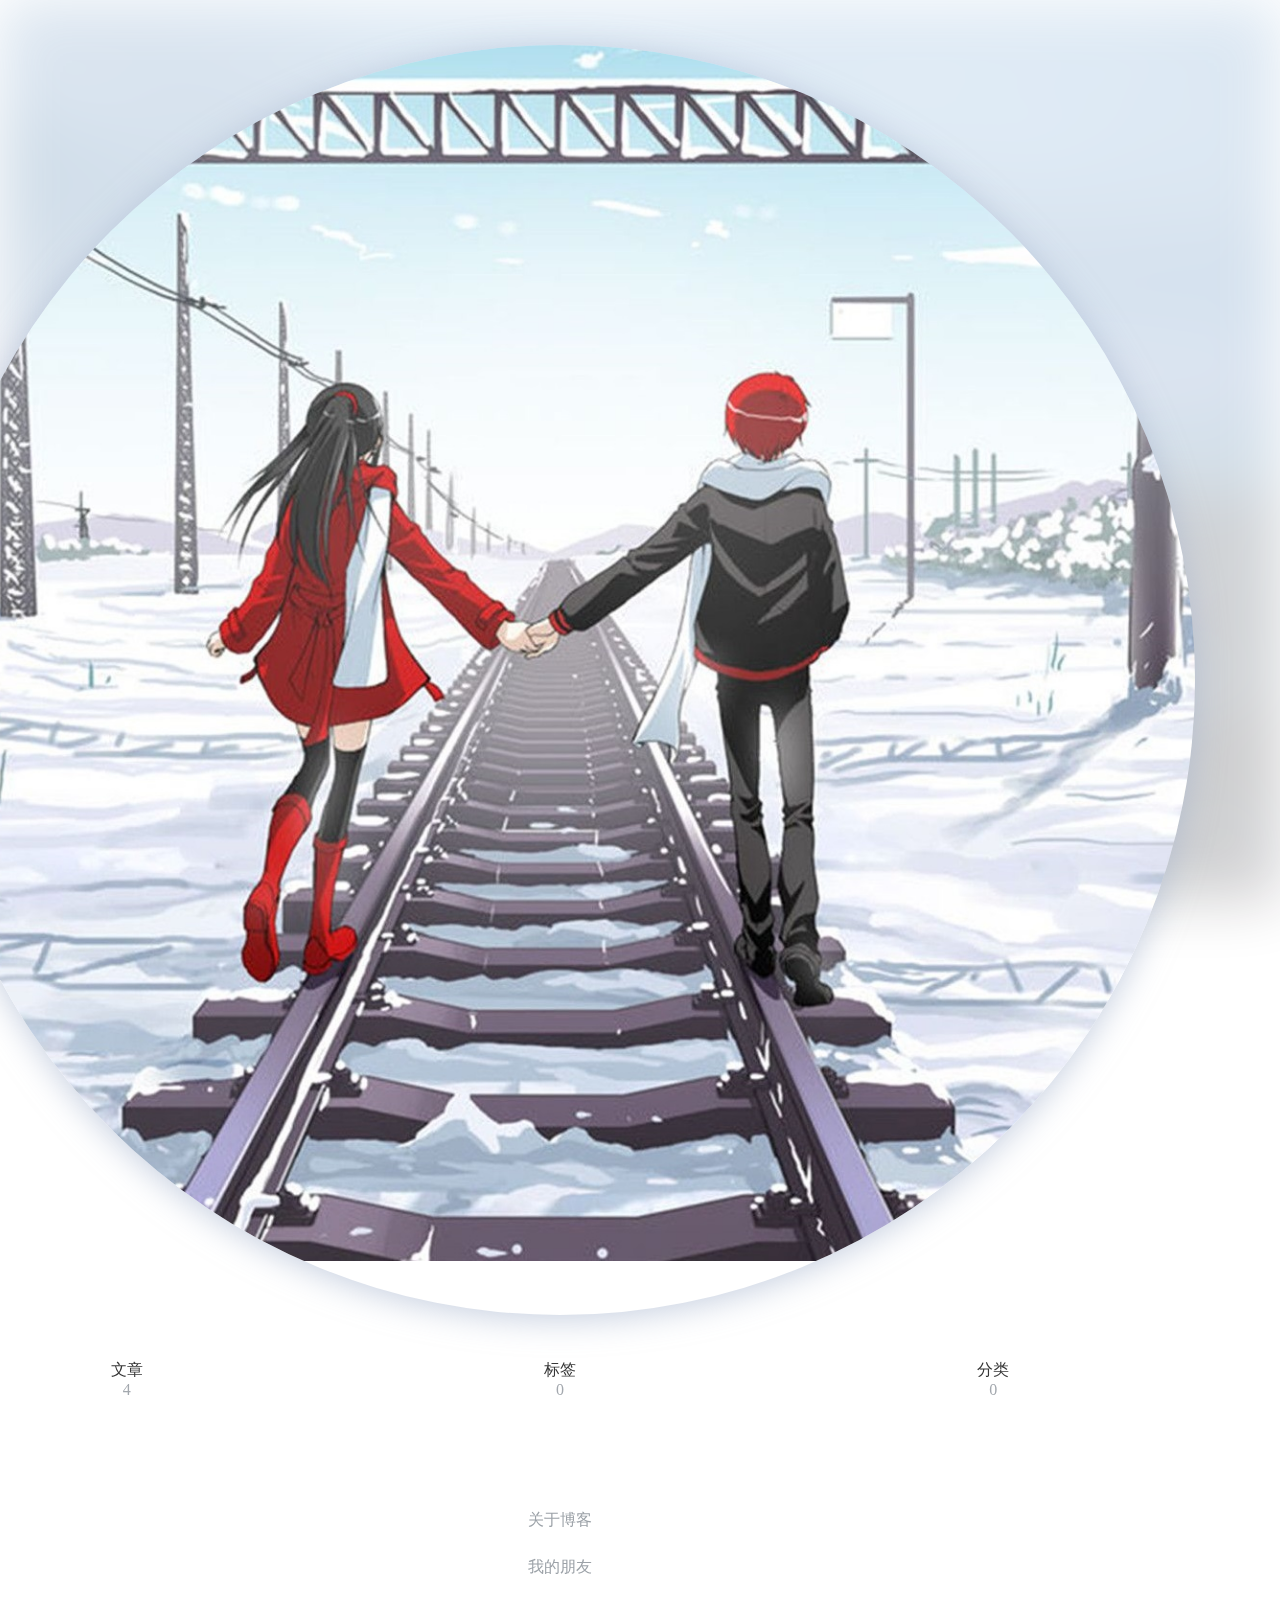
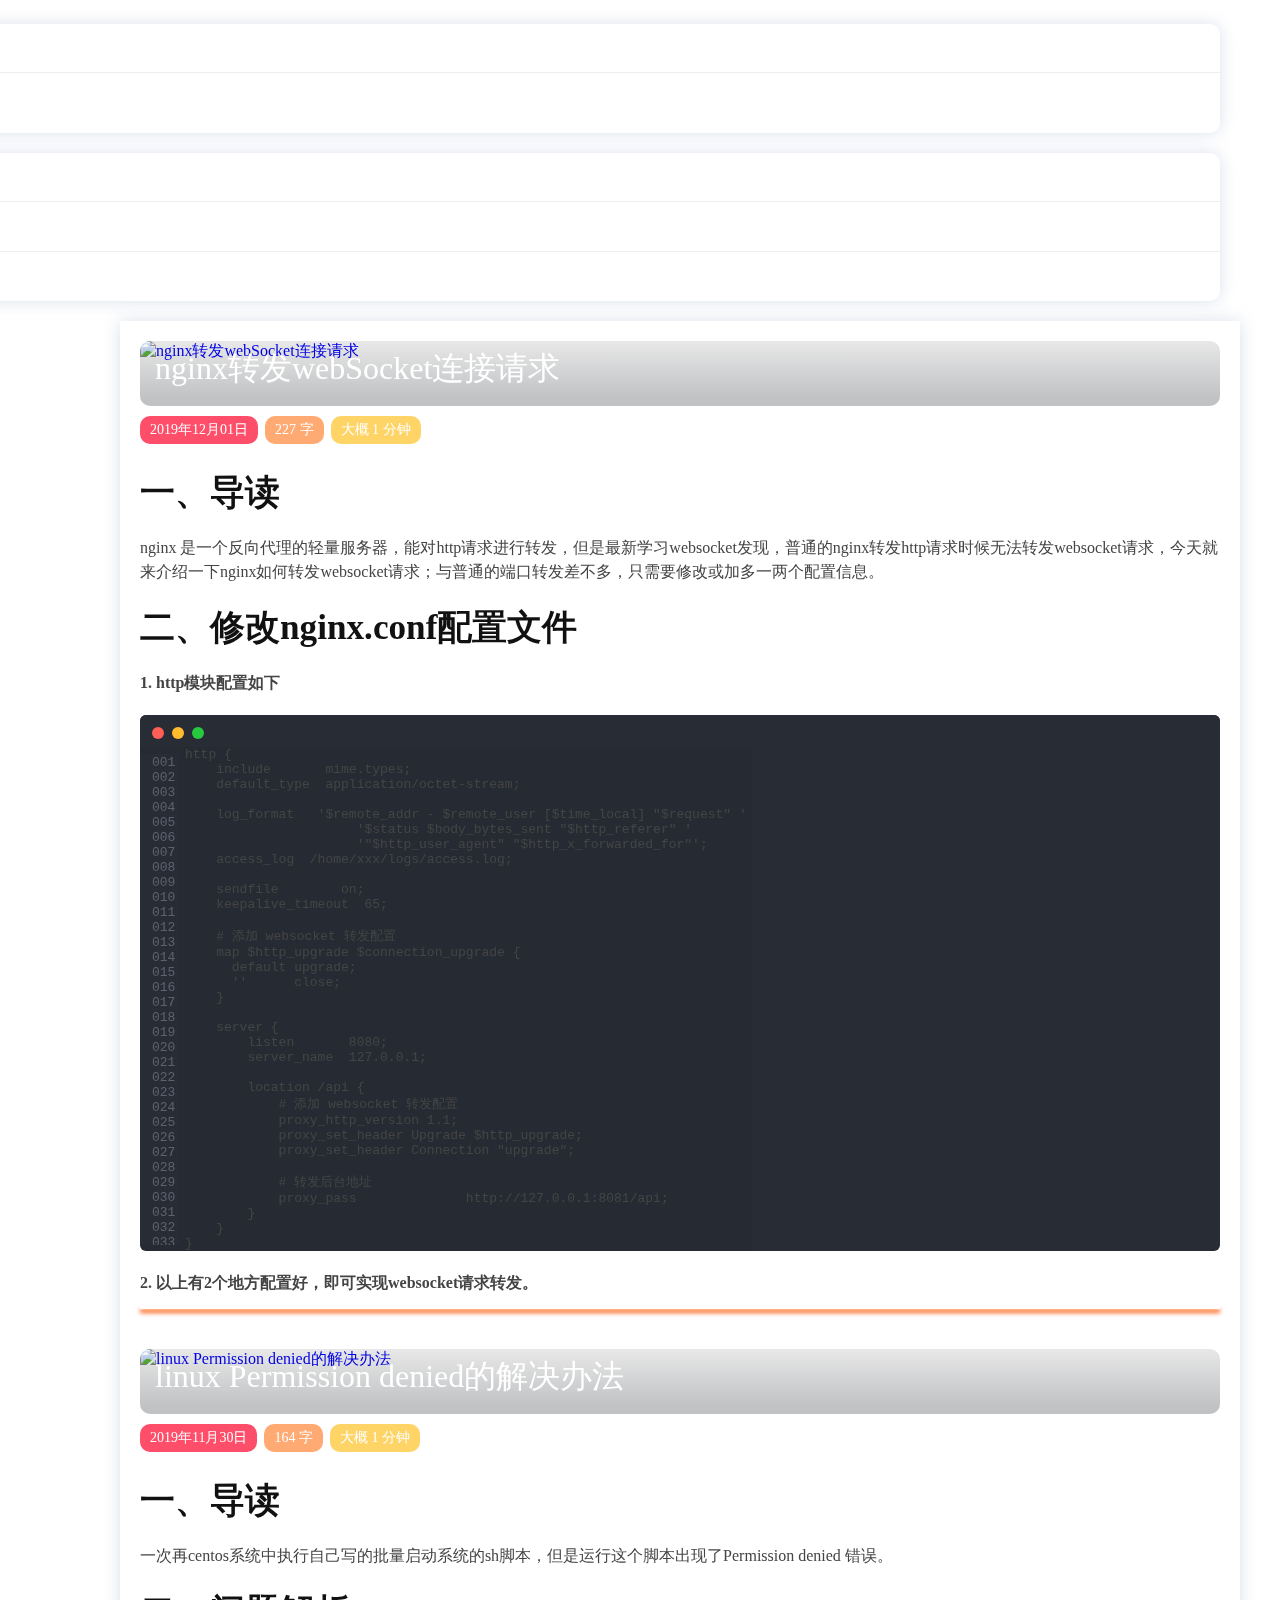
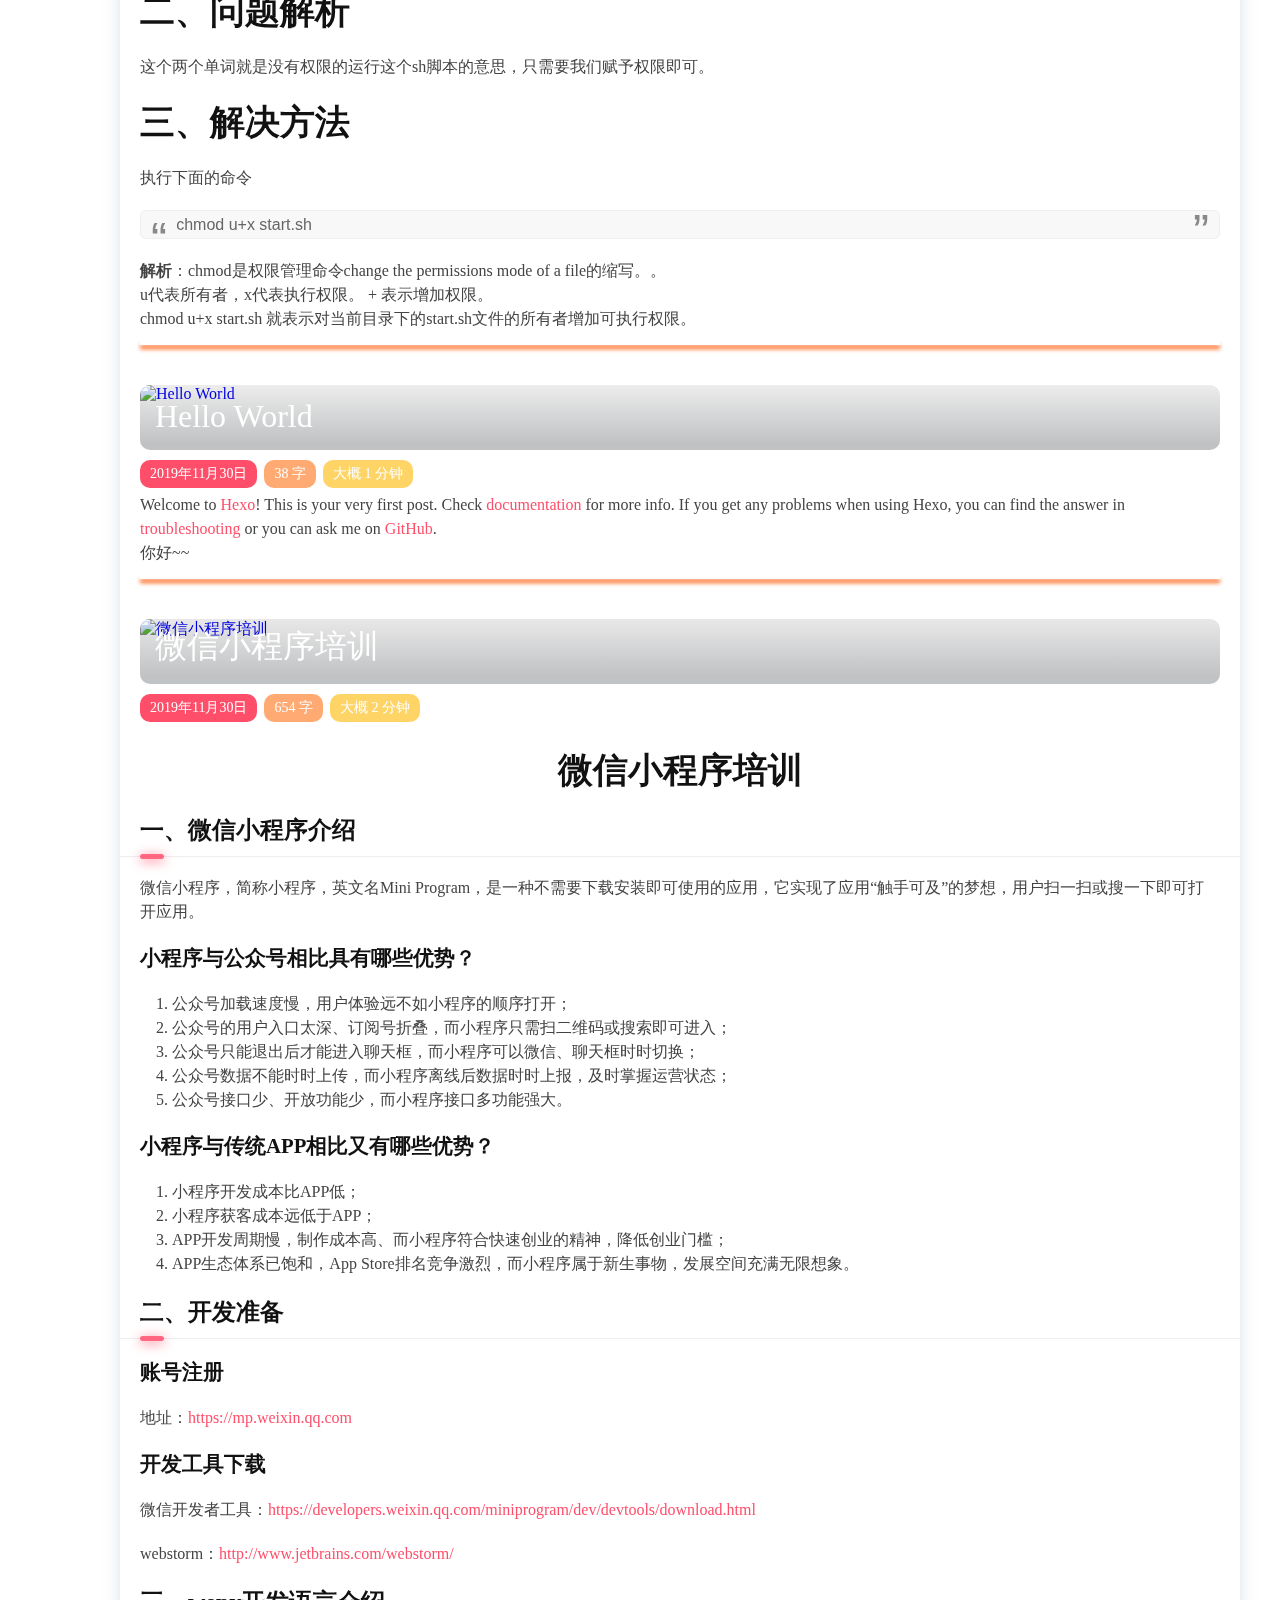
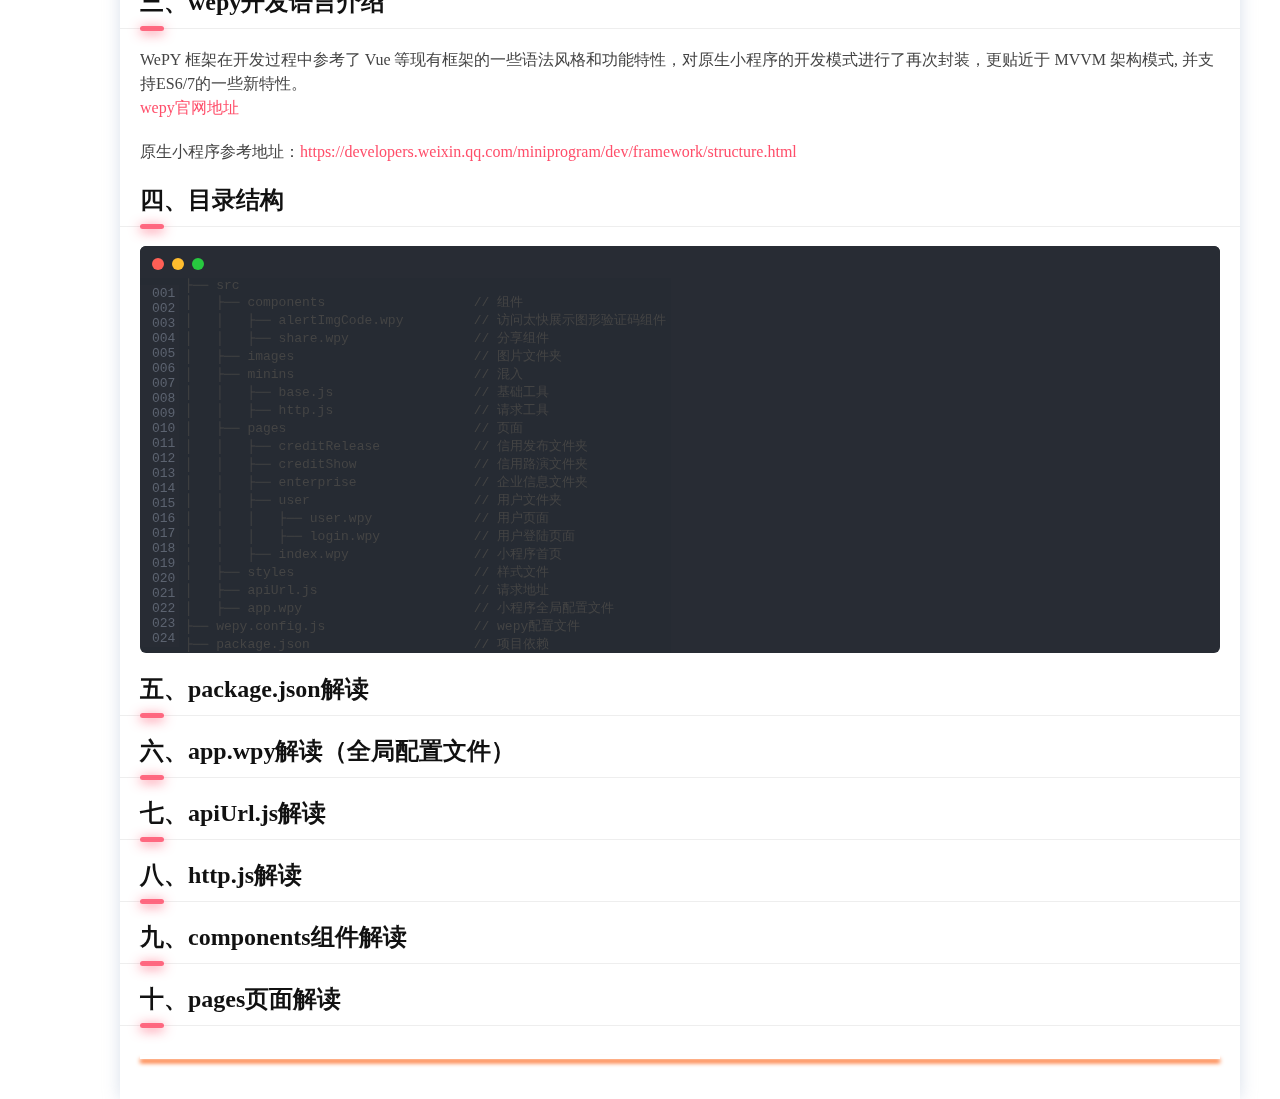
==== commit 9bd676ef: "Site updated: 2019-12-01 22:40:45" ====
--- a/index.html
+++ b/index.html
@@ -28,7 +28,7 @@
   
   
   <link rel="stylesheet" href="//at.alicdn.com/t/font_1038733_0xvrvpg9c0r.css">
-  <link rel="stylesheet" href="/css/style.css?v=1575210646541">
+  <link rel="stylesheet" href="/css/style.css?v=1575211243553">
 </head>
 
 <body class="mdui-drawer-body-left">
@@ -132,19 +132,48 @@
         </a>
         <div class="nexmoe-post-meta">
             <a><i class="nexmoefont icon-calendar-fill"></i>2019年12月01日</a>
-            <a><i class="nexmoefont icon-areachart"></i>274 字</a>
+            <a><i class="nexmoefont icon-areachart"></i>227 字</a>
             <a><i class="nexmoefont icon-time-circle-fill"></i>大概 1 分钟</a>
             
             
         </div>
         <article>
             
-            <h1>一、导读</h1>
-<p>nginx 是一个反向代理的轻量服务器，能对http请求进行转发，但是最新学习websocket发现，普通的nginx转发http请求时候无法转发websocket请求，今天就来介绍一下nginx如何转发websocket请求；与普通的端口转发差不多，只需要修改或加多一两个配置信息。</p>
-<h1>二、修改nginx.conf配置文件</h1>
-<p><strong>1. http模块配置如下</strong></p>
-<figure class="highlight plain"><table><tr><td class="gutter"><pre><span class="line">1</span></pre></td><td class="code"><pre><span class="line">http &#123;</span></pre></td></tr><tr><td class="gutter"><pre><span class="line">2</span></pre></td><td class="code"><pre><span class="line">    include       mime.types;</span></pre></td></tr><tr><td class="gutter"><pre><span class="line">3</span></pre></td><td class="code"><pre><span class="line">    default_type  application&#x2F;octet-stream;</span></pre></td></tr><tr><td class="gutter"><pre><span class="line">4</span></pre></td><td class="code"><pre><span class="line"></span></pre></td></tr><tr><td class="gutter"><pre><span class="line">5</span></pre></td><td class="code"><pre><span class="line">    log_format   &#39;$remote_addr - $remote_user [$time_local] &quot;$request&quot; &#39;</span></pre></td></tr><tr><td class="gutter"><pre><span class="line">6</span></pre></td><td class="code"><pre><span class="line">                      &#39;$status $body_bytes_sent &quot;$http_referer&quot; &#39;</span></pre></td></tr><tr><td class="gutter"><pre><span class="line">7</span></pre></td><td class="code"><pre><span class="line">                      &#39;&quot;$http_user_agent&quot; &quot;$http_x_forwarded_for&quot;&#39;;</span></pre></td></tr><tr><td class="gutter"><pre><span class="line">8</span></pre></td><td class="code"><pre><span class="line">	access_log  &#x2F;home&#x2F;xxx&#x2F;logs&#x2F;access.log;</span></pre></td></tr><tr><td class="gutter"><pre><span class="line">9</span></pre></td><td class="code"><pre><span class="line"></span></pre></td></tr><tr><td class="gutter"><pre><span class="line">10</span></pre></td><td class="code"><pre><span class="line">    sendfile        on;</span></pre></td></tr><tr><td class="gutter"><pre><span class="line">11</span></pre></td><td class="code"><pre><span class="line">    keepalive_timeout  65;</span></pre></td></tr><tr><td class="gutter"><pre><span class="line">12</span></pre></td><td class="code"><pre><span class="line">    </span></pre></td></tr><tr><td class="gutter"><pre><span class="line">13</span></pre></td><td class="code"><pre><span class="line">    # 添加 websocket 转发配置</span></pre></td></tr><tr><td class="gutter"><pre><span class="line">14</span></pre></td><td class="code"><pre><span class="line">	map $http_upgrade $connection_upgrade &#123;</span></pre></td></tr><tr><td class="gutter"><pre><span class="line">15</span></pre></td><td class="code"><pre><span class="line">	  default upgrade;</span></pre></td></tr><tr><td class="gutter"><pre><span class="line">16</span></pre></td><td class="code"><pre><span class="line">	  &#39;&#39;      close;</span></pre></td></tr><tr><td class="gutter"><pre><span class="line">17</span></pre></td><td class="code"><pre><span class="line">	&#125;</span></pre></td></tr><tr><td class="gutter"><pre><span class="line">18</span></pre></td><td class="code"><pre><span class="line"></span></pre></td></tr><tr><td class="gutter"><pre><span class="line">19</span></pre></td><td class="code"><pre><span class="line">	server &#123;</span></pre></td></tr><tr><td class="gutter"><pre><span class="line">20</span></pre></td><td class="code"><pre><span class="line">		listen       8080;</span></pre></td></tr><tr><td class="gutter"><pre><span class="line">21</span></pre></td><td class="code"><pre><span class="line">        server_name  127.0.0.1;</span></pre></td></tr><tr><td class="gutter"><pre><span class="line">22</span></pre></td><td class="code"><pre><span class="line">		</span></pre></td></tr><tr><td class="gutter"><pre><span class="line">23</span></pre></td><td class="code"><pre><span class="line">	    location &#x2F;api &#123;</span></pre></td></tr><tr><td class="gutter"><pre><span class="line">24</span></pre></td><td class="code"><pre><span class="line">			# 添加 websocket 转发配置</span></pre></td></tr><tr><td class="gutter"><pre><span class="line">25</span></pre></td><td class="code"><pre><span class="line">            proxy_http_version 1.1;</span></pre></td></tr><tr><td class="gutter"><pre><span class="line">26</span></pre></td><td class="code"><pre><span class="line">	        proxy_set_header Upgrade $http_upgrade;</span></pre></td></tr><tr><td class="gutter"><pre><span class="line">27</span></pre></td><td class="code"><pre><span class="line">            proxy_set_header Connection &quot;upgrade&quot;;</span></pre></td></tr><tr><td class="gutter"><pre><span class="line">28</span></pre></td><td class="code"><pre><span class="line">            </span></pre></td></tr><tr><td class="gutter"><pre><span class="line">29</span></pre></td><td class="code"><pre><span class="line">            # 转发后台地址</span></pre></td></tr><tr><td class="gutter"><pre><span class="line">30</span></pre></td><td class="code"><pre><span class="line">            proxy_pass              http:&#x2F;&#x2F;127.0.0.1:8081&#x2F;api;</span></pre></td></tr><tr><td class="gutter"><pre><span class="line">31</span></pre></td><td class="code"><pre><span class="line">        &#125;</span></pre></td></tr><tr><td class="gutter"><pre><span class="line">32</span></pre></td><td class="code"><pre><span class="line">    &#125;</span></pre></td></tr><tr><td class="gutter"><pre><span class="line">33</span></pre></td><td class="code"><pre><span class="line">&#125;</span></pre></td></tr></table></figure>
-<p><strong>2. 以上有2个地方配置好，即可实现websocket请求转发。</strong></p>
+            <h1 id="一、导读"><a href="#一、导读" class="headerlink" title="一、导读"></a>一、导读</h1><p>nginx 是一个反向代理的轻量服务器，能对http请求进行转发，但是最新学习websocket发现，普通的nginx转发http请求时候无法转发websocket请求，今天就来介绍一下nginx如何转发websocket请求；与普通的端口转发差不多，只需要修改或加多一两个配置信息。</p>
+<h1 id="二、修改nginx-conf配置文件"><a href="#二、修改nginx-conf配置文件" class="headerlink" title="二、修改nginx.conf配置文件"></a>二、修改nginx.conf配置文件</h1><p><strong>1. http模块配置如下</strong></p>
+<pre><code>http {
+    include       mime.types;
+    default_type  application/octet-stream;
+
+    log_format   &apos;$remote_addr - $remote_user [$time_local] &quot;$request&quot; &apos;
+                      &apos;$status $body_bytes_sent &quot;$http_referer&quot; &apos;
+                      &apos;&quot;$http_user_agent&quot; &quot;$http_x_forwarded_for&quot;&apos;;
+    access_log  /home/xxx/logs/access.log;
+
+    sendfile        on;
+    keepalive_timeout  65;
+
+    # 添加 websocket 转发配置
+    map $http_upgrade $connection_upgrade {
+      default upgrade;
+      &apos;&apos;      close;
+    }
+
+    server {
+        listen       8080;
+        server_name  127.0.0.1;
+
+        location /api {
+            # 添加 websocket 转发配置
+            proxy_http_version 1.1;
+            proxy_set_header Upgrade $http_upgrade;
+            proxy_set_header Connection &quot;upgrade&quot;;
+
+            # 转发后台地址
+            proxy_pass              http://127.0.0.1:8081/api;
+        }
+    }
+}</code></pre><p><strong>2. 以上有2个地方配置好，即可实现websocket请求转发。</strong></p>
 
             
         </article>
@@ -169,18 +198,13 @@
         </div>
         <article>
             
-            <h1>一、导读</h1>
-<p>一次再centos系统中执行自己写的批量启动系统的sh脚本，但是运行这个脚本出现了Permission denied 错误。</p>
-<h1>二、问题解析</h1>
-<p>这个两个单词就是没有权限的运行这个sh脚本的意思，只需要我们赋予权限即可。</p>
-<h1>三、解决方法</h1>
-<p>执行下面的命令</p>
+            <h1 id="一、导读"><a href="#一、导读" class="headerlink" title="一、导读"></a>一、导读</h1><p>一次再centos系统中执行自己写的批量启动系统的sh脚本，但是运行这个脚本出现了Permission denied 错误。</p>
+<h1 id="二、问题解析"><a href="#二、问题解析" class="headerlink" title="二、问题解析"></a>二、问题解析</h1><p>这个两个单词就是没有权限的运行这个sh脚本的意思，只需要我们赋予权限即可。</p>
+<h1 id="三、解决方法"><a href="#三、解决方法" class="headerlink" title="三、解决方法"></a>三、解决方法</h1><p>执行下面的命令</p>
 <blockquote>
 <p>chmod u+x start.sh</p>
 </blockquote>
-<p><strong>解析</strong>：chmod是权限管理命令change the permissions mode of a file的缩写。。
-u代表所有者，x代表执行权限。 + 表示增加权限。
-chmod u+x start.sh 就表示对当前目录下的start.sh文件的所有者增加可执行权限。</p>
+<p><strong>解析</strong>：chmod是权限管理命令change the permissions mode of a file的缩写。。<br>u代表所有者，x代表执行权限。 + 表示增加权限。<br>chmod u+x start.sh 就表示对当前目录下的start.sh文件的所有者增加可执行权限。</p>
 
             
         </article>
@@ -205,8 +229,7 @@
         </div>
         <article>
             
-            <p>Welcome to <a href="https://hexo.io/" target="_blank" rel="noopener">Hexo</a>! This is your very first post. Check <a href="https://hexo.io/docs/" target="_blank" rel="noopener">documentation</a> for more info. If you get any problems when using Hexo, you can find the answer in <a href="https://hexo.io/docs/troubleshooting.html" target="_blank" rel="noopener">troubleshooting</a> or you can ask me on <a href="https://github.com/hexojs/hexo/issues" target="_blank" rel="noopener">GitHub</a>.
-你好~~</p>
+            <p>Welcome to <a href="https://hexo.io/" target="_blank" rel="noopener">Hexo</a>! This is your very first post. Check <a href="https://hexo.io/docs/" target="_blank" rel="noopener">documentation</a> for more info. If you get any problems when using Hexo, you can find the answer in <a href="https://hexo.io/docs/troubleshooting.html" target="_blank" rel="noopener">troubleshooting</a> or you can ask me on <a href="https://github.com/hexojs/hexo/issues" target="_blank" rel="noopener">GitHub</a>.<br>你好~~</p>
 
             
         </article>
@@ -224,43 +247,33 @@
         </a>
         <div class="nexmoe-post-meta">
             <a><i class="nexmoefont icon-calendar-fill"></i>2019年11月30日</a>
-            <a><i class="nexmoefont icon-areachart"></i>655 字</a>
+            <a><i class="nexmoefont icon-areachart"></i>654 字</a>
             <a><i class="nexmoefont icon-time-circle-fill"></i>大概 2 分钟</a>
             
             
         </div>
         <article>
             
-            <h1><center>微信小程序培训</center></h1>
-<h2>一、微信小程序介绍</h2>
-<p>微信小程序，简称小程序，英文名Mini Program，是一种不需要下载安装即可使用的应用，它实现了应用“触手可及”的梦想，用户扫一扫或搜一下即可打开应用。</p>
-<h3>小程序与公众号相比具有哪些优势？</h3>
-<ol>
+            <h1 id="微信小程序培训"><a href="#微信小程序培训" class="headerlink" title="微信小程序培训"></a><center>微信小程序培训</center></h1><h2 id="一、微信小程序介绍"><a href="#一、微信小程序介绍" class="headerlink" title="一、微信小程序介绍"></a>一、微信小程序介绍</h2><p>微信小程序，简称小程序，英文名Mini Program，是一种不需要下载安装即可使用的应用，它实现了应用“触手可及”的梦想，用户扫一扫或搜一下即可打开应用。</p>
+<h3 id="小程序与公众号相比具有哪些优势？"><a href="#小程序与公众号相比具有哪些优势？" class="headerlink" title="小程序与公众号相比具有哪些优势？"></a>小程序与公众号相比具有哪些优势？</h3><ol>
 <li>公众号加载速度慢，用户体验远不如小程序的顺序打开；</li>
 <li>公众号的用户入口太深、订阅号折叠，而小程序只需扫二维码或搜索即可进入；</li>
 <li>公众号只能退出后才能进入聊天框，而小程序可以微信、聊天框时时切换；</li>
 <li>公众号数据不能时时上传，而小程序离线后数据时时上报，及时掌握运营状态；</li>
 <li>公众号接口少、开放功能少，而小程序接口多功能强大。</li>
 </ol>
-<h3>小程序与传统APP相比又有哪些优势？</h3>
-<ol>
+<h3 id="小程序与传统APP相比又有哪些优势？"><a href="#小程序与传统APP相比又有哪些优势？" class="headerlink" title="小程序与传统APP相比又有哪些优势？"></a>小程序与传统APP相比又有哪些优势？</h3><ol>
 <li>小程序开发成本比APP低；</li>
 <li>小程序获客成本远低于APP；</li>
 <li>APP开发周期慢，制作成本高、而小程序符合快速创业的精神，降低创业门槛；</li>
 <li>APP生态体系已饱和，App Store排名竞争激烈，而小程序属于新生事物，发展空间充满无限想象。</li>
 </ol>
-<h2>二、开发准备</h2>
-<h3>账号注册</h3>
-<p>地址：<a href="https://mp.weixin.qq.com" target="_blank" rel="noopener">https://mp.weixin.qq.com</a></p>
-<h3>开发工具下载</h3>
-<p>微信开发者工具：<a href="https://developers.weixin.qq.com/miniprogram/dev/devtools/download.html" target="_blank" rel="noopener">https://developers.weixin.qq.com/miniprogram/dev/devtools/download.html</a></p>
+<h2 id="二、开发准备"><a href="#二、开发准备" class="headerlink" title="二、开发准备"></a>二、开发准备</h2><h3 id="账号注册"><a href="#账号注册" class="headerlink" title="账号注册"></a>账号注册</h3><p>地址：<a href="https://mp.weixin.qq.com" target="_blank" rel="noopener">https://mp.weixin.qq.com</a></p>
+<h3 id="开发工具下载"><a href="#开发工具下载" class="headerlink" title="开发工具下载"></a>开发工具下载</h3><p>微信开发者工具：<a href="https://developers.weixin.qq.com/miniprogram/dev/devtools/download.html" target="_blank" rel="noopener">https://developers.weixin.qq.com/miniprogram/dev/devtools/download.html</a></p>
 <p>webstorm：<a href="http://www.jetbrains.com/webstorm/" target="_blank" rel="noopener">http://www.jetbrains.com/webstorm/</a></p>
-<h2>三、wepy开发语言介绍</h2>
-<p>WePY 框架在开发过程中参考了 Vue 等现有框架的一些语法风格和功能特性，对原生小程序的开发模式进行了再次封装，更贴近于 MVVM 架构模式, 并支持ES6/7的一些新特性。
-<a href="https://wepyjs.github.io/wepy-docs/" target="_blank" rel="noopener">wepy官网地址</a></p>
+<h2 id="三、wepy开发语言介绍"><a href="#三、wepy开发语言介绍" class="headerlink" title="三、wepy开发语言介绍"></a>三、wepy开发语言介绍</h2><p>WePY 框架在开发过程中参考了 Vue 等现有框架的一些语法风格和功能特性，对原生小程序的开发模式进行了再次封装，更贴近于 MVVM 架构模式, 并支持ES6/7的一些新特性。<br><a href="https://wepyjs.github.io/wepy-docs/" target="_blank" rel="noopener">wepy官网地址</a></p>
 <p>原生小程序参考地址：<a href="https://developers.weixin.qq.com/miniprogram/dev/framework/structure.html" target="_blank" rel="noopener">https://developers.weixin.qq.com/miniprogram/dev/framework/structure.html</a></p>
-<h2>四、目录结构</h2>
-<pre><code>├── src
+<h2 id="四、目录结构"><a href="#四、目录结构" class="headerlink" title="四、目录结构"></a>四、目录结构</h2><pre><code>├── src
 │   ├── components                   // 组件
 │   │   ├── alertImgCode.wpy         // 访问太快展示图形验证码组件
 │   │   ├── share.wpy                // 分享组件
@@ -280,15 +293,7 @@
 │   ├── apiUrl.js                    // 请求地址
 │   ├── app.wpy                      // 小程序全局配置文件
 ├── wepy.config.js                   // wepy配置文件
-├── package.json                     // 项目依赖
-</code></pre>
-<h2>五、package.json解读</h2>
-<h2>六、app.wpy解读（全局配置文件）</h2>
-<h2>七、apiUrl.js解读</h2>
-<h2>八、http.js解读</h2>
-<h2>九、components组件解读</h2>
-<h2>十、pages页面解读</h2>
-
+├── package.json                     // 项目依赖</code></pre><h2 id="五、package-json解读"><a href="#五、package-json解读" class="headerlink" title="五、package.json解读"></a>五、package.json解读</h2><h2 id="六、app-wpy解读（全局配置文件）"><a href="#六、app-wpy解读（全局配置文件）" class="headerlink" title="六、app.wpy解读（全局配置文件）"></a>六、app.wpy解读（全局配置文件）</h2><h2 id="七、apiUrl-js解读"><a href="#七、apiUrl-js解读" class="headerlink" title="七、apiUrl.js解读"></a>七、apiUrl.js解读</h2><h2 id="八、http-js解读"><a href="#八、http-js解读" class="headerlink" title="八、http.js解读"></a>八、http.js解读</h2><h2 id="九、components组件解读"><a href="#九、components组件解读" class="headerlink" title="九、components组件解读"></a>九、components组件解读</h2><h2 id="十、pages页面解读"><a href="#十、pages页面解读" class="headerlink" title="十、pages页面解读"></a>十、pages页面解读</h2>
             
         </article>
         <div class="footerDiv"></div>
@@ -312,7 +317,7 @@
 <script src="https://cdn.jsdelivr.net/gh/highlightjs/cdn-release@9.15.8/build/highlight.min.js"></script>
 <script>hljs.initHighlightingOnLoad();</script>
 
-<script src="/js/app.js?v=1575210646543"></script>
+<script src="/js/app.js?v=1575211243555"></script>
 <script src="https://cdn.jsdelivr.net/npm/lazysizes@5.1.0/lazysizes.min.js"></script>
 
 
